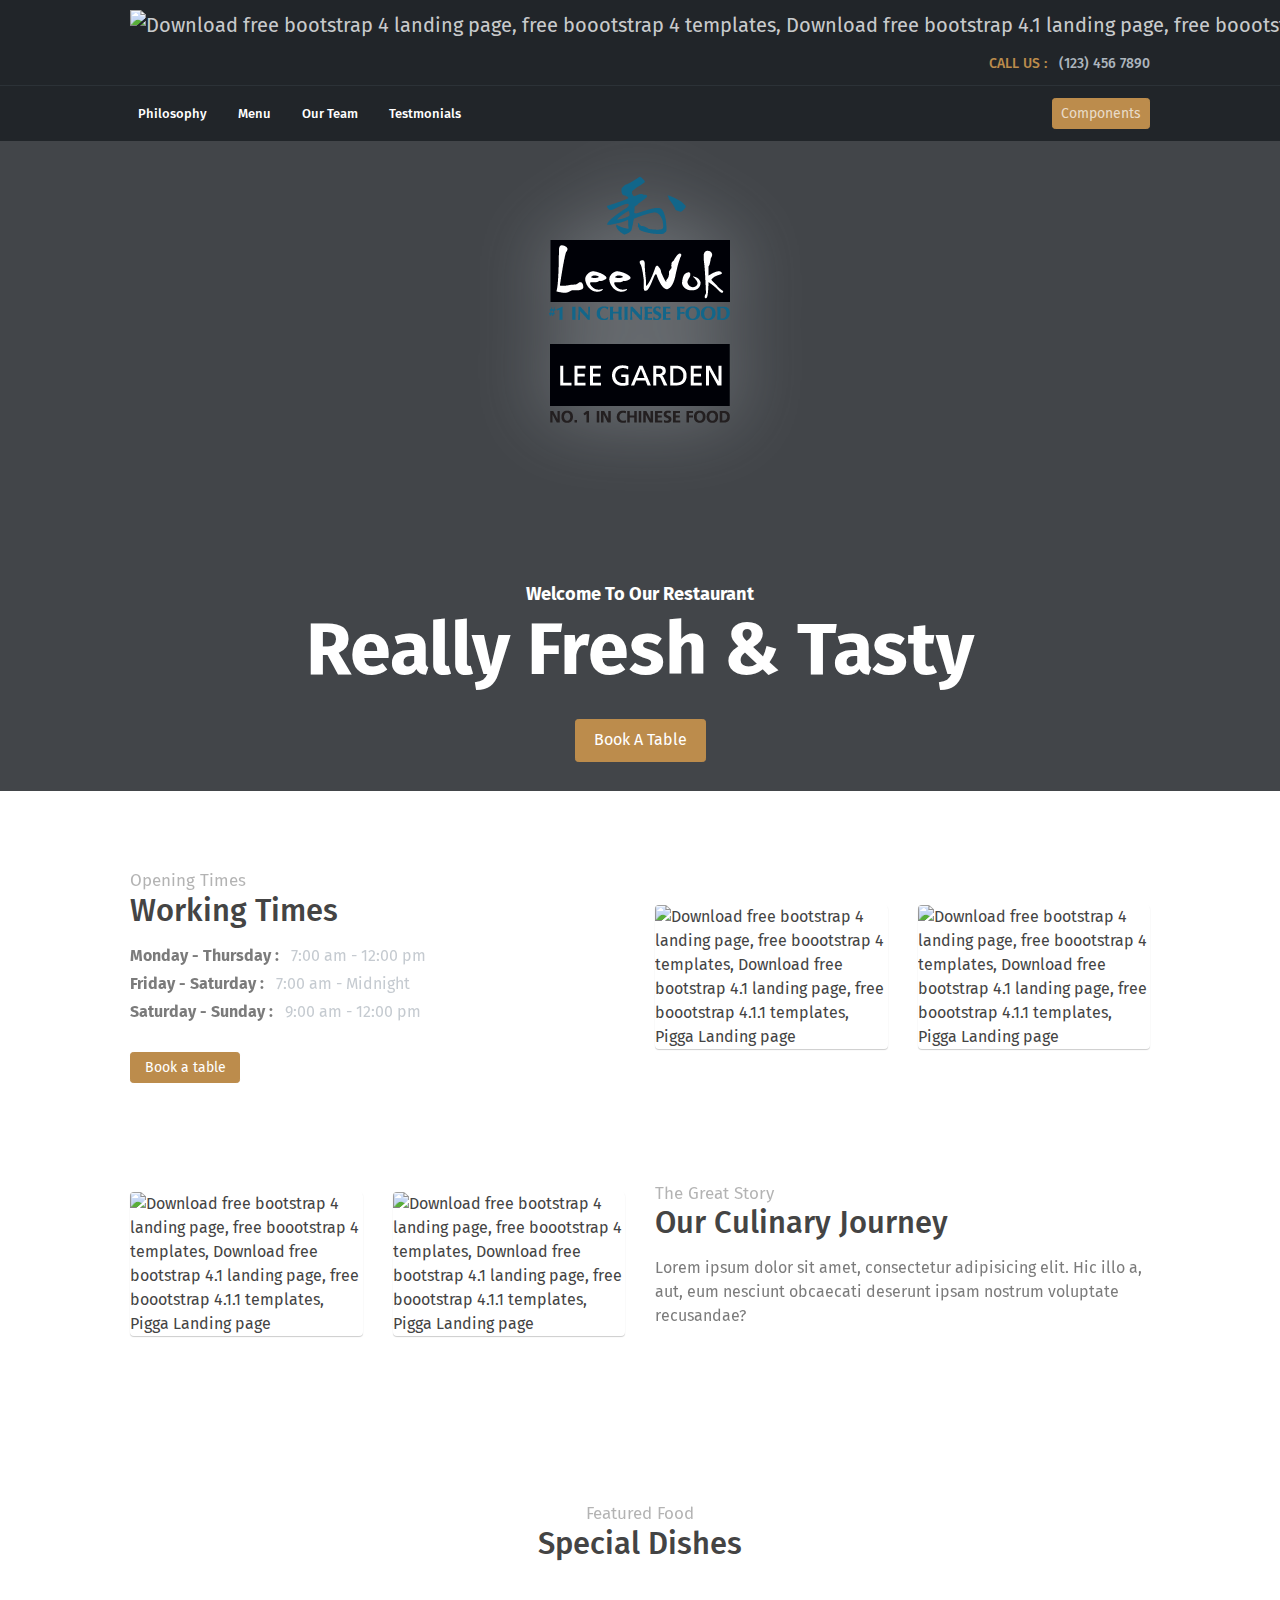
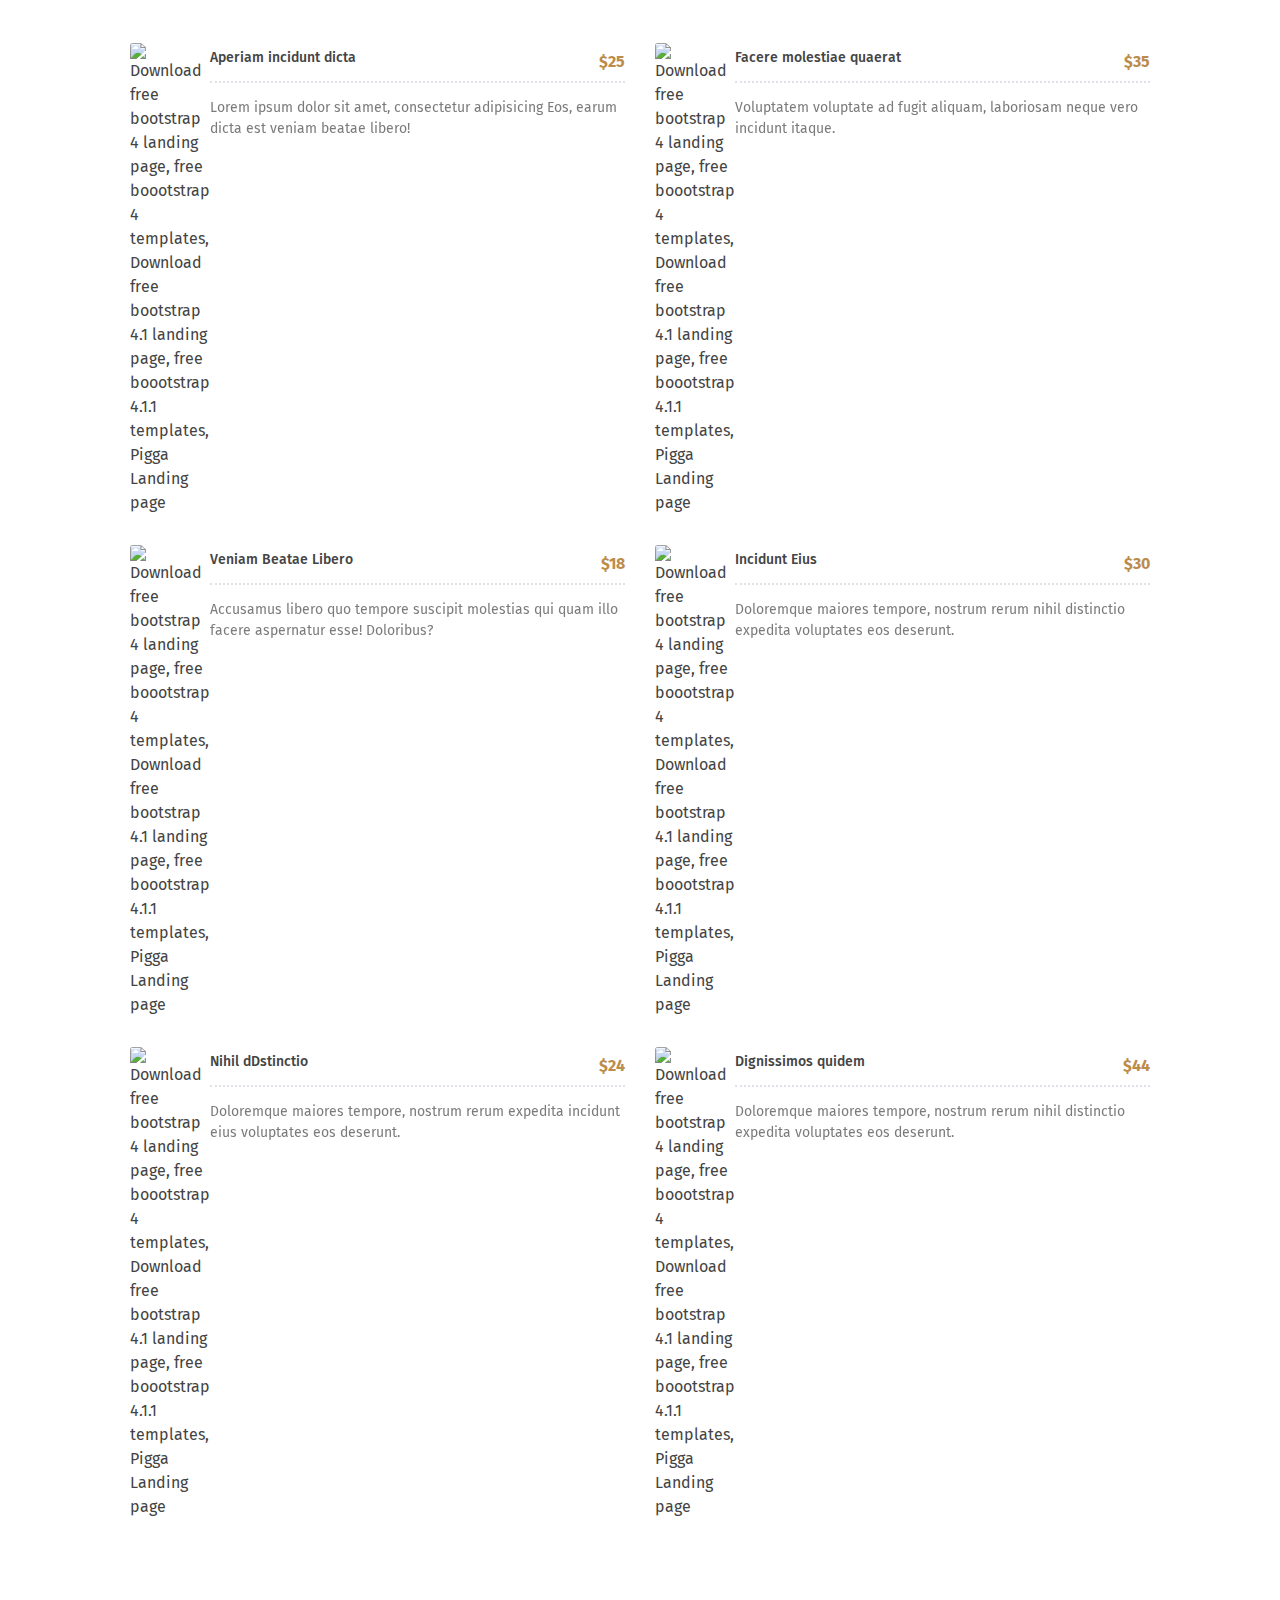
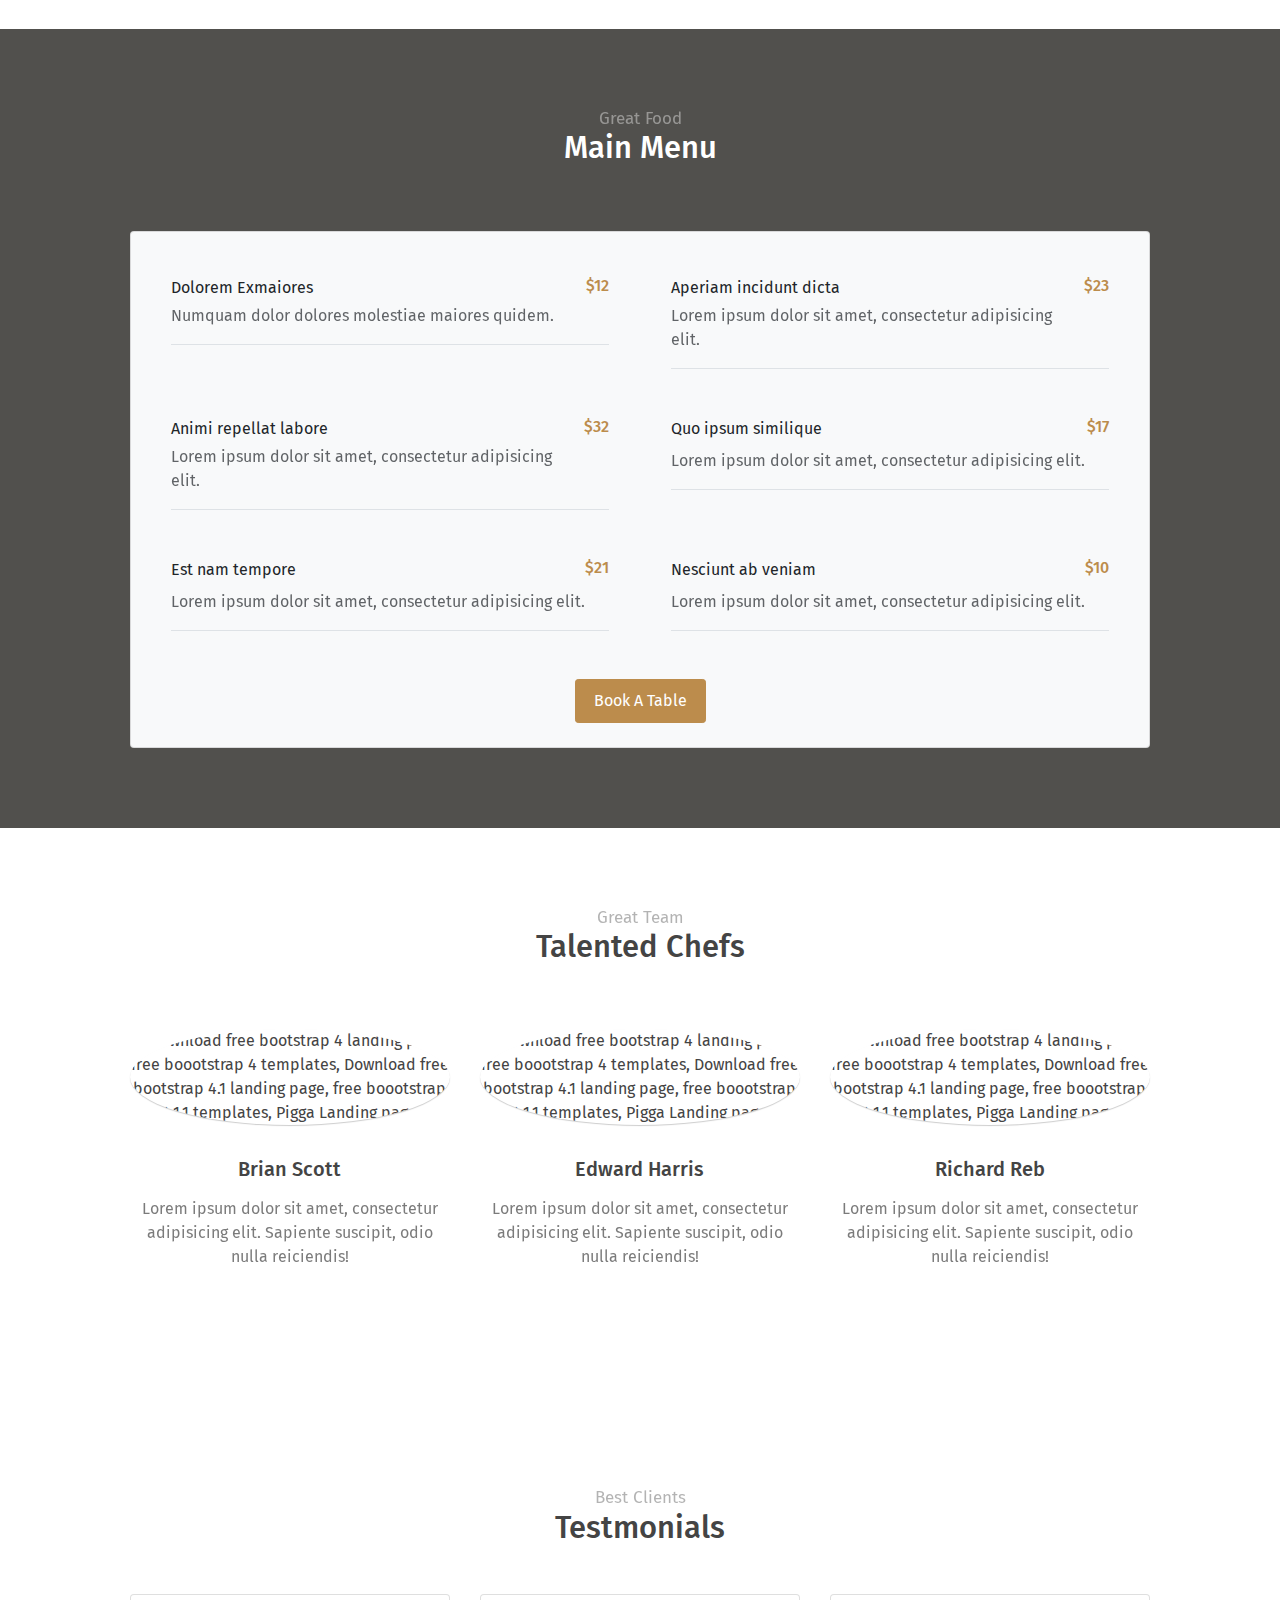
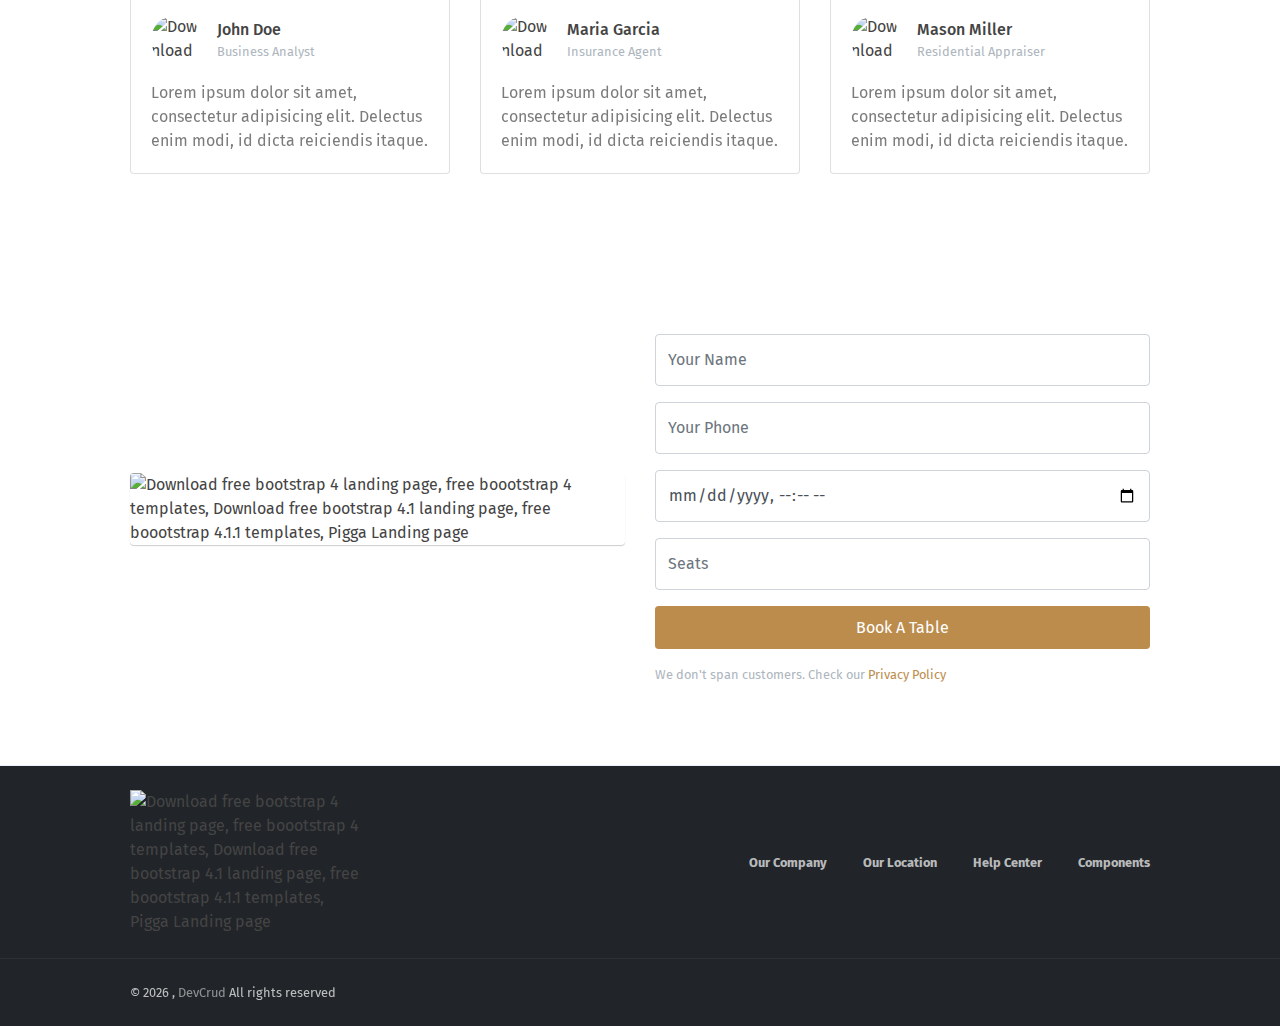
==== index.html @ ca69b1d6 "added logo" ====
<!DOCTYPE html>
<html lang="en">
  <head>
    <meta charset="utf-8" />
    <meta
      name="viewport"
      content="width=device-width, initial-scale=1, shrink-to-fit=no"
    />
    <meta
      name="description"
      content="Start your development with Pigga landing page."
    />
    <meta name="author" content="Devcrud" />
    <title>Lee Wok | Lee Garden | No. One in Chinese Food</title>
    <!-- font icons -->
    <link
      rel="stylesheet"
      href="assets/vendors/themify-icons/css/themify-icons.css"
    />
    <!-- Bootstrap + Pigga main styles -->
    <link rel="stylesheet" href="assets/css/pigga.css" />
  </head>
  <body data-spy="scroll" data-target=".navbar" data-offset="40" id="home">
    <!-- First Navigation -->
    <nav class="navbar nav-first navbar-dark bg-dark">
      <div class="container">
        <a class="navbar-brand" href="#">
          <img
            src="assets/imgs/navbar-brand.svg"
            alt="Download free bootstrap 4 landing page, free boootstrap 4 templates, Download free bootstrap 4.1 landing page, free boootstrap 4.1.1 templates, Pigga Landing page"
          />
        </a>
        <ul class="navbar-nav ml-auto">
          <li class="nav-item">
            <a class="nav-link text-primary" href="#home"
              >CALL US : <span class="pl-2 text-muted">(123) 456 7890</span></a
            >
          </li>
        </ul>
      </div>
    </nav>
    <!-- End of First Navigation -->
    <!-- Second Navigation -->
    <nav
      class="nav-second navbar custom-navbar navbar-expand-sm navbar-dark bg-dark sticky-top"
    >
      <div class="container">
        <button
          class="navbar-toggler ml-auto"
          type="button"
          data-toggle="collapse"
          data-target="#navbarSupportedContent"
          aria-controls="navbarSupportedContent"
          aria-expanded="false"
          aria-label="Toggle navigation"
        >
          <span class="navbar-toggler-icon"></span>
        </button>
        <div class="collapse navbar-collapse" id="navbarSupportedContent">
          <ul class="navbar-nav mr-auto">
            <li class="nav-item">
              <a class="nav-link" href="#about">Philosophy</a>
            </li>
            <li class="nav-item">
              <a class="nav-link" href="#service">Menu</a>
            </li>
            <li class="nav-item">
              <a class="nav-link" href="#team">Our Team</a>
            </li>
            <li class="nav-item">
              <a class="nav-link" href="#testmonial">Testmonials</a>
            </li>
          </ul>
          <ul class="navbar-nav ml-auto">
            <li class="nav-item">
              <a href="components.html" class="btn btn-primary btn-sm"
                >Components</a
              >
            </li>
          </ul>
        </div>
      </div>
    </nav>
    <!-- End Of Second Navigation -->
    <!-- Page Header -->
    <header class="header">
      <div class="overlay">
        <img
          src="assets/imgs/logos.png"
          alt="Download free bootstrap 4 landing page, free boootstrap 4 templates, Download free bootstrap 4.1 landing page, free boootstrap 4.1.1 templates, Pigga Landing page"
          class="logo"
        />
        <h1 class="subtitle">Welcome To Our Restaurant</h1>
        <h1 class="title">Really Fresh &amp; Tasty</h1>
        <a class="btn btn-primary mt-3" href="#book-table">Book A Table</a>
      </div>
    </header>
    <!-- End Of Page Header -->
    <!-- About Section -->
    <section id="about">
      <div class="container">
        <div class="row align-items-center">
          <div class="col-md-6">
            <h6 class="section-subtitle">Opening Times</h6>
            <h3 class="section-title">Working Times</h3>
            <p class="mb-1 font-weight-bold">
              Monday - Thursday :
              <span class="font-weight-normal pl-2 text-muted"
                >7:00 am - 12:00 pm</span
              >
            </p>
            <p class="mb-1 font-weight-bold">
              Friday - Saturday :
              <span class="font-weight-normal pl-2 text-muted"
                >7:00 am - Midnight</span
              >
            </p>
            <p class="mb-1 font-weight-bold">
              Saturday - Sunday :
              <span class="font-weight-normal pl-2 text-muted"
                >9:00 am - 12:00 pm</span
              >
            </p>

            <a href="#book-table" class="btn btn-primary btn-sm w-md mt-4"
              >Book a table</a
            >
          </div>
          <div class="col-md-6">
            <div class="row">
              <div class="col">
                <img
                  alt="Download free bootstrap 4 landing page, free boootstrap 4 templates, Download free bootstrap 4.1 landing page, free boootstrap 4.1.1 templates, Pigga Landing page"
                  src="assets/imgs/about-1.jpg"
                  class="w-100 rounded shadow"
                />
              </div>
              <div class="col">
                <img
                  alt="Download free bootstrap 4 landing page, free boootstrap 4 templates, Download free bootstrap 4.1 landing page, free boootstrap 4.1.1 templates, Pigga Landing page"
                  src="assets/imgs/about-2.jpg"
                  class="w-100 rounded shadow"
                />
              </div>
            </div>
          </div>
        </div>
        <div class="section-devider my-6 transparent"></div>
        <div class="row align-items-center">
          <div class="col-md-6">
            <h6 class="section-subtitle">The Great Story</h6>
            <h3 class="section-title">Our Culinary Journey</h3>
            <p>
              Lorem ipsum dolor sit amet, consectetur adipisicing elit. Hic illo
              a, aut, eum nesciunt obcaecati deserunt ipsam nostrum voluptate
              recusandae?
            </p>
          </div>
          <div class="col-md-6 order-1 order-sm-first">
            <div class="row">
              <div class="col">
                <img
                  alt="Download free bootstrap 4 landing page, free boootstrap 4 templates, Download free bootstrap 4.1 landing page, free boootstrap 4.1.1 templates, Pigga Landing page"
                  src="assets/imgs/about-3.jpg"
                  class="w-100 rounded shadow"
                />
              </div>
              <div class="col">
                <img
                  alt="Download free bootstrap 4 landing page, free boootstrap 4 templates, Download free bootstrap 4.1 landing page, free boootstrap 4.1.1 templates, Pigga Landing page"
                  src="assets/imgs/about-4.jpg"
                  class="w-100 rounded shadow"
                />
              </div>
            </div>
          </div>
        </div>
      </div>
    </section>
    <!-- End OF About Section -->

    <!-- Service Section -->
    <section id="service" class="pattern-style-4 has-overlay">
      <div class="container raise-2">
        <h6 class="section-subtitle text-center">Featured Food</h6>
        <h3 class="section-title mb-6 pb-3 text-center">Special Dishes</h3>
        <div class="row">
          <div class="col-md-6 mb-4">
            <a href="javascrip:void(0)" class="custom-list">
              <div class="img-holder">
                <img
                  src="assets/imgs/dish-1.jpg"
                  alt="Download free bootstrap 4 landing page, free boootstrap 4 templates, Download free bootstrap 4.1 landing page, free boootstrap 4.1.1 templates, Pigga Landing page"
                />
              </div>
              <div class="info">
                <div class="head clearfix">
                  <h5 class="title float-left">Aperiam incidunt dicta</h5>
                  <p class="float-right text-primary">$25</p>
                </div>
                <div class="body">
                  <p>
                    Lorem ipsum dolor sit amet, consectetur adipisicing Eos,
                    earum dicta est veniam beatae libero!
                  </p>
                </div>
              </div>
            </a>
          </div>
          <div class="col-md-6 mb-4">
            <a href="javascrip:void(0)" class="custom-list">
              <div class="img-holder">
                <img
                  src="assets/imgs/dish-2.jpg"
                  alt="Download free bootstrap 4 landing page, free boootstrap 4 templates, Download free bootstrap 4.1 landing page, free boootstrap 4.1.1 templates, Pigga Landing page"
                />
              </div>
              <div class="info">
                <div class="head clearfix">
                  <h5 class="title float-left">Facere molestiae quaerat</h5>
                  <p class="float-right text-primary">$35</p>
                </div>
                <div class="body">
                  <p>
                    Voluptatem voluptate ad fugit aliquam, laboriosam neque vero
                    incidunt itaque.
                  </p>
                </div>
              </div>
            </a>
          </div>
          <div class="col-md-6 mb-4">
            <a href="javascrip:void(0)" class="custom-list">
              <div class="img-holder">
                <img
                  src="assets/imgs/dish-3.jpg"
                  alt="Download free bootstrap 4 landing page, free boootstrap 4 templates, Download free bootstrap 4.1 landing page, free boootstrap 4.1.1 templates, Pigga Landing page"
                />
              </div>
              <div class="info">
                <div class="head clearfix">
                  <h5 class="title float-left">Veniam Beatae Libero</h5>
                  <p class="float-right text-primary">$18</p>
                </div>
                <div class="body">
                  <p>
                    Accusamus libero quo tempore suscipit molestias qui quam
                    illo facere aspernatur esse! Doloribus?
                  </p>
                </div>
              </div>
            </a>
          </div>
          <div class="col-md-6 mb-4">
            <a href="javascrip:void(0)" class="custom-list">
              <div class="img-holder">
                <img
                  src="assets/imgs/dish-4.jpg"
                  alt="Download free bootstrap 4 landing page, free boootstrap 4 templates, Download free bootstrap 4.1 landing page, free boootstrap 4.1.1 templates, Pigga Landing page"
                />
              </div>
              <div class="info">
                <div class="head clearfix">
                  <h5 class="title float-left">Incidunt Eius</h5>
                  <p class="float-right text-primary">$30</p>
                </div>
                <div class="body">
                  <p>
                    Doloremque maiores tempore, nostrum rerum nihil distinctio
                    expedita voluptates eos deserunt.
                  </p>
                </div>
              </div>
            </a>
          </div>
          <div class="col-md-6 mb-4">
            <a href="javascrip:void(0)" class="custom-list">
              <div class="img-holder">
                <img
                  src="assets/imgs/dish-5.jpg"
                  alt="Download free bootstrap 4 landing page, free boootstrap 4 templates, Download free bootstrap 4.1 landing page, free boootstrap 4.1.1 templates, Pigga Landing page"
                />
              </div>
              <div class="info">
                <div class="head clearfix">
                  <h5 class="title float-left">Nihil dDstinctio</h5>
                  <p class="float-right text-primary">$24</p>
                </div>
                <div class="body">
                  <p>
                    Doloremque maiores tempore, nostrum rerum expedita incidunt
                    eius voluptates eos deserunt.
                  </p>
                </div>
              </div>
            </a>
          </div>
          <div class="col-md-6 mb-4">
            <a href="javascrip:void(0)" class="custom-list">
              <div class="img-holder">
                <img
                  src="assets/imgs/dish-6.jpg"
                  alt="Download free bootstrap 4 landing page, free boootstrap 4 templates, Download free bootstrap 4.1 landing page, free boootstrap 4.1.1 templates, Pigga Landing page"
                />
              </div>
              <div class="info">
                <div class="head clearfix">
                  <h5 class="title float-left">Dignissimos quidem</h5>
                  <p class="float-right text-primary">$44</p>
                </div>
                <div class="body">
                  <p>
                    Doloremque maiores tempore, nostrum rerum nihil distinctio
                    expedita voluptates eos deserunt.
                  </p>
                </div>
              </div>
            </a>
          </div>
        </div>
      </div>
    </section>
    <!-- End of Featured Food Section -->

    <!-- Menu Section -->
    <section class="has-img-bg">
      <div class="container">
        <h6 class="section-subtitle text-center">Great Food</h6>
        <h3 class="section-title mb-6 text-center">Main Menu</h3>
        <div class="card bg-light">
          <div class="card-body px-4 pb-4 text-center">
            <div class="row text-left">
              <div class="col-md-6 my-4">
                <a
                  href="#"
                  class="pb-3 mx-3 d-block text-dark text-decoration-none border border-left-0 border-top-0 border-right-0"
                >
                  <div class="d-flex">
                    <div class="flex-grow-1">
                      Dolorem Exmaiores
                      <p class="mt-1 mb-0">
                        Numquam dolor dolores molestiae maiores quidem.
                      </p>
                    </div>
                    <h6 class="float-right text-primary">$12</h6>
                  </div>
                </a>
              </div>
              <div class="col-md-6 my-4">
                <a
                  href="#"
                  class="pb-3 mx-3 d-block text-dark text-decoration-none border border-left-0 border-top-0 border-right-0"
                >
                  <div class="d-flex">
                    <div class="flex-grow-1">
                      Aperiam incidunt dicta
                      <p class="mt-1 mb-0">
                        Lorem ipsum dolor sit amet, consectetur adipisicing
                        elit.
                      </p>
                    </div>
                    <h6 class="float-right text-primary">$23</h6>
                  </div>
                </a>
              </div>
              <div class="col-md-6 my-4">
                <a
                  href="#"
                  class="pb-3 mx-3 d-block text-dark text-decoration-none border border-left-0 border-top-0 border-right-0"
                >
                  <div class="d-flex">
                    <div class="flex-grow-1">
                      Animi repellat labore
                      <p class="mt-1 mb-0">
                        Lorem ipsum dolor sit amet, consectetur adipisicing
                        elit.
                      </p>
                    </div>
                    <h6 class="float-right text-primary">$32</h6>
                  </div>
                </a>
              </div>
              <div class="col-md-6 my-4">
                <a
                  href="#"
                  class="pb-3 mx-3 d-block text-dark text-decoration-none border border-left-0 border-top-0 border-right-0"
                >
                  <div class="d-flex">
                    <div class="flex-grow-1">
                      Quo ipsum similique
                      <p class="mt-2 mb-0">
                        Lorem ipsum dolor sit amet, consectetur adipisicing
                        elit.
                      </p>
                    </div>
                    <h6 class="float-right text-primary">$17</h6>
                  </div>
                </a>
              </div>
              <div class="col-md-6 my-4">
                <a
                  href="#"
                  class="pb-3 mx-3 d-block text-dark text-decoration-none border border-left-0 border-top-0 border-right-0"
                >
                  <div class="d-flex">
                    <div class="flex-grow-1">
                      Est nam tempore
                      <p class="mt-2 mb-0">
                        Lorem ipsum dolor sit amet, consectetur adipisicing
                        elit.
                      </p>
                    </div>
                    <h6 class="float-right text-primary">$21</h6>
                  </div>
                </a>
              </div>
              <div class="col-md-6 my-4">
                <a
                  href="#"
                  class="pb-3 mx-3 d-block text-dark text-decoration-none border border-left-0 border-top-0 border-right-0"
                >
                  <div class="d-flex">
                    <div class="flex-grow-1">
                      Nesciunt ab veniam
                      <p class="mt-2 mb-0">
                        Lorem ipsum dolor sit amet, consectetur adipisicing
                        elit.
                      </p>
                    </div>
                    <h6 class="float-right text-primary">$10</h6>
                  </div>
                </a>
              </div>
            </div>
            <a href="#book-table" class="btn btn-primary mt-4">Book A Table</a>
          </div>
        </div>
      </div>
    </section>
    <!-- End of Menu Section -->

    <!-- Team Section -->
    <section id="team">
      <div class="container">
        <h6 class="section-subtitle text-center">Great Team</h6>
        <h3 class="section-title mb-5 text-center">Talented Chefs</h3>
        <div class="row">
          <div class="col-md-4 my-3">
            <div class="team-wrapper text-center">
              <img
                src="assets/imgs/chef-1.jpg"
                class="circle-120 rounded-circle mb-3 shadow"
                alt="Download free bootstrap 4 landing page, free boootstrap 4 templates, Download free bootstrap 4.1 landing page, free boootstrap 4.1.1 templates, Pigga Landing page"
              />
              <h5 class="my-3">Brian Scott</h5>
              <p>
                Lorem ipsum dolor sit amet, consectetur adipisicing elit.
                Sapiente suscipit, odio nulla reiciendis!
              </p>
              <h6 class="socials mt-3">
                <a href="javascript:void(0)" class="px-2"
                  ><i class="ti-facebook"></i
                ></a>
                <a href="javascript:void(0)" class="px-2"
                  ><i class="ti-twitter"></i
                ></a>
                <a href="javascript:void(0)" class="px-2"
                  ><i class="ti-instagram"></i
                ></a>
                <a href="javascript:void(0)" class="px-2"
                  ><i class="ti-google"></i
                ></a>
              </h6>
            </div>
          </div>
          <div class="col-md-4 my-3">
            <div class="team-wrapper text-center">
              <img
                src="assets/imgs/chef-2.jpg"
                class="circle-120 rounded-circle mb-3 shadow"
                alt="Download free bootstrap 4 landing page, free boootstrap 4 templates, Download free bootstrap 4.1 landing page, free boootstrap 4.1.1 templates, Pigga Landing page"
              />
              <h5 class="my-3">Edward Harris</h5>
              <p>
                Lorem ipsum dolor sit amet, consectetur adipisicing elit.
                Sapiente suscipit, odio nulla reiciendis!
              </p>
              <h6 class="socials mt-3">
                <a href="javascript:void(0)" class="px-2"
                  ><i class="ti-facebook"></i
                ></a>
                <a href="javascript:void(0)" class="px-2"
                  ><i class="ti-twitter"></i
                ></a>
                <a href="javascript:void(0)" class="px-2"
                  ><i class="ti-instagram"></i
                ></a>
                <a href="javascript:void(0)" class="px-2"
                  ><i class="ti-google"></i
                ></a>
              </h6>
            </div>
          </div>
          <div class="col-md-4 my-3">
            <div class="team-wrapper text-center">
              <img
                src="assets/imgs/chef-3.jpg"
                class="circle-120 rounded-circle mb-3 shadow"
                alt="Download free bootstrap 4 landing page, free boootstrap 4 templates, Download free bootstrap 4.1 landing page, free boootstrap 4.1.1 templates, Pigga Landing page"
              />
              <h5 class="my-3">Richard Reb</h5>
              <p>
                Lorem ipsum dolor sit amet, consectetur adipisicing elit.
                Sapiente suscipit, odio nulla reiciendis!
              </p>
              <h6 class="socials mt-3">
                <a href="javascript:void(0)" class="px-2"
                  ><i class="ti-facebook"></i
                ></a>
                <a href="javascript:void(0)" class="px-2"
                  ><i class="ti-twitter"></i
                ></a>
                <a href="javascript:void(0)" class="px-2"
                  ><i class="ti-instagram"></i
                ></a>
                <a href="javascript:void(0)" class="px-2"
                  ><i class="ti-google"></i
                ></a>
              </h6>
            </div>
          </div>
        </div>
      </div>
    </section>
    <!-- End of Team Section -->

    <!-- Testmonial Section -->
    <section id="testmonial" class="pattern-style-3">
      <div class="container">
        <h6 class="section-subtitle text-center">Best Clients</h6>
        <h3 class="section-title mb-5 text-center">Testmonials</h3>

        <div class="row">
          <div class="col-md-4 my-3 my-md-0">
            <div class="card">
              <div class="card-body">
                <div class="media align-items-center mb-3">
                  <img
                    class="mr-3"
                    src="assets/imgs/avatar.jpg"
                    alt="Download free bootstrap 4 landing page, free boootstrap 4 templates, Download free bootstrap 4.1 landing page, free boootstrap 4.1.1 templates, Pigga Landing page"
                  />
                  <div class="media-body">
                    <h6 class="mt-1 mb-0">John Doe</h6>
                    <small class="text-muted mb-0">Business Analyst</small>
                  </div>
                </div>
                <p class="mb-0">
                  Lorem ipsum dolor sit amet, consectetur adipisicing elit.
                  Delectus enim modi, id dicta reiciendis itaque.
                </p>
              </div>
            </div>
          </div>
          <div class="col-md-4 my-3 my-md-0">
            <div class="card">
              <div class="card-body">
                <div class="media align-items-center mb-3">
                  <img
                    class="mr-3"
                    src="assets/imgs/avatar-1.jpg"
                    alt="Download free bootstrap 4 landing page, free boootstrap 4 templates, Download free bootstrap 4.1 landing page, free boootstrap 4.1.1 templates, Pigga Landing page"
                  />
                  <div class="media-body">
                    <h6 class="mt-1 mb-0">Maria Garcia</h6>
                    <small class="text-muted mb-0">Insurance Agent</small>
                  </div>
                </div>
                <p class="mb-0">
                  Lorem ipsum dolor sit amet, consectetur adipisicing elit.
                  Delectus enim modi, id dicta reiciendis itaque.
                </p>
              </div>
            </div>
          </div>
          <div class="col-md-4 my-3 my-md-0">
            <div class="card">
              <div class="card-body">
                <div class="media align-items-center mb-3">
                  <img
                    class="mr-3"
                    src="assets/imgs/avatar-2.jpg"
                    alt="Download free bootstrap 4 landing page, free boootstrap 4 templates, Download free bootstrap 4.1 landing page, free boootstrap 4.1.1 templates, Pigga Landing page"
                  />
                  <div class="media-body">
                    <h6 class="mt-1 mb-0">Mason Miller</h6>
                    <small class="text-muted mb-0">Residential Appraiser</small>
                  </div>
                </div>
                <p class="mb-0">
                  Lorem ipsum dolor sit amet, consectetur adipisicing elit.
                  Delectus enim modi, id dicta reiciendis itaque.
                </p>
              </div>
            </div>
          </div>
        </div>
      </div>
    </section>
    <!-- End of Testmonial Section -->

    <!-- Book Table Section -->
    <section id="book-table" class="bg-white">
      <div class="container">
        <div class="row align-items-center">
          <div class="col-md-6 d-none d-md-block">
            <img
              src="assets/imgs/contact.jpg"
              alt="Download free bootstrap 4 landing page, free boootstrap 4 templates, Download free bootstrap 4.1 landing page, free boootstrap 4.1.1 templates, Pigga Landing page"
              class="w-100 rounded shadow"
            />
          </div>
          <div class="col-md-6">
            <form>
              <div class="form-group">
                <input
                  type="text"
                  class="form-control"
                  id="exampleInputEmail1"
                  aria-describedby="emailHelp"
                  placeholder="Your Name"
                />
              </div>
              <div class="form-group">
                <input
                  type="tel"
                  class="form-control"
                  name="phone"
                  placeholder="Your Phone"
                />
              </div>
              <div class="form-group">
                <input type="datetime-local" class="form-control" name="date" />
              </div>
              <div class="form-group">
                <input
                  type="number"
                  class="form-control"
                  name="seats"
                  placeholder="Seats"
                />
              </div>
              <button type="submit" class="btn btn-primary btn-block">
                Book A Table
              </button>
              <small class="form-text text-muted mt-3"
                >We don't span customers. Check our
                <a href="#">Privacy Policy</a></small
              >
            </form>
          </div>
        </div>
      </div>
    </section>
    <!-- End OF Book Table Section -->

    <!-- Prefooter Section  -->
    <div
      class="py-4 border border-lighter border-bottom-0 border-left-0 border-right-0 bg-dark"
    >
      <div class="container">
        <div class="row justify-content-between align-items-center text-center">
          <div class="col-md-3 text-md-left mb-3 mb-md-0">
            <img
              src="assets/imgs/navbar-brand.svg"
              width="100"
              alt="Download free bootstrap 4 landing page, free boootstrap 4 templates, Download free bootstrap 4.1 landing page, free boootstrap 4.1.1 templates, Pigga Landing page"
              class="mb-0"
            />
          </div>
          <div class="col-md-9 text-md-right">
            <a href="#" class="px-3"
              ><small class="font-weight-bold">Our Company</small></a
            >
            <a href="#" class="px-3"
              ><small class="font-weight-bold">Our Location</small></a
            >
            <a href="#" class="px-3"
              ><small class="font-weight-bold">Help Center</small></a
            >
            <a href="components.html" class="pl-3"
              ><small class="font-weight-bold">Components</small></a
            >
          </div>
        </div>
      </div>
    </div>
    <!-- End of PreFooter Section -->

    <!-- Page Footer -->
    <footer
      class="border border-dark border-left-0 border-right-0 border-bottom-0 p-4 bg-dark"
    >
      <div class="container">
        <div class="row align-items-center text-center text-md-left">
          <div class="col">
            <p class="mb-0 small">
              &copy;
              <script>
                document.write(new Date().getFullYear());
              </script>
              ,
              <a href="https://www.devcrud.com" target="_blank">DevCrud</a> All
              rights reserved
            </p>
          </div>
          <div class="d-none d-md-block">
            <h6 class="small mb-0">
              <a href="javascript:void(0)" class="px-2"
                ><i class="ti-facebook"></i
              ></a>
              <a href="javascript:void(0)" class="px-2"
                ><i class="ti-twitter"></i
              ></a>
              <a href="javascript:void(0)" class="px-2"
                ><i class="ti-instagram"></i
              ></a>
              <a href="javascript:void(0)" class="px-2"
                ><i class="ti-google"></i
              ></a>
            </h6>
          </div>
        </div>
      </div>
    </footer>
    <!-- End of Page Footer -->

    <!-- core  -->
    <script src="assets/vendors/jquery/jquery-3.4.1.js"></script>
    <script src="assets/vendors/bootstrap/bootstrap.bundle.js"></script>

    <!-- bootstrap affix -->
    <script src="assets/vendors/bootstrap/bootstrap.affix.js"></script>

    <!-- Pigga js -->
    <script src="assets/js/pigga.js"></script>
  </body>
</html>
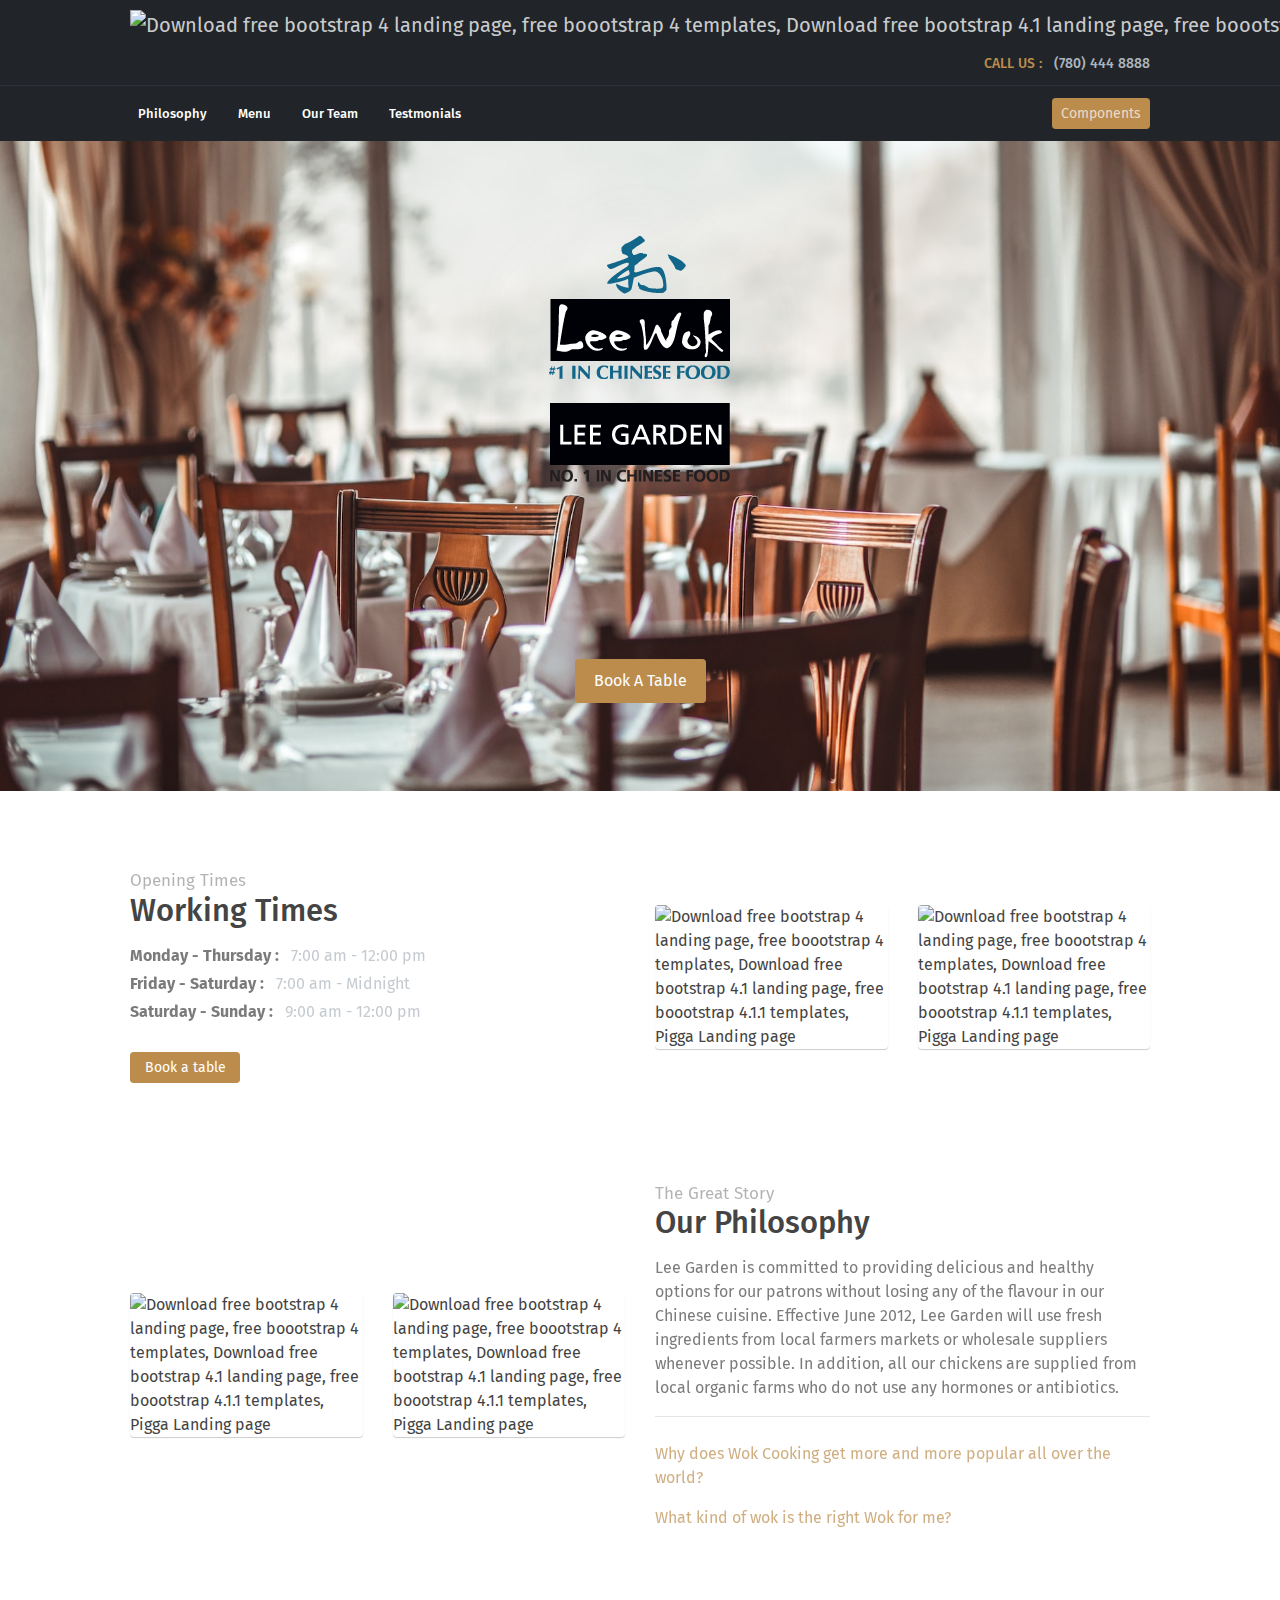
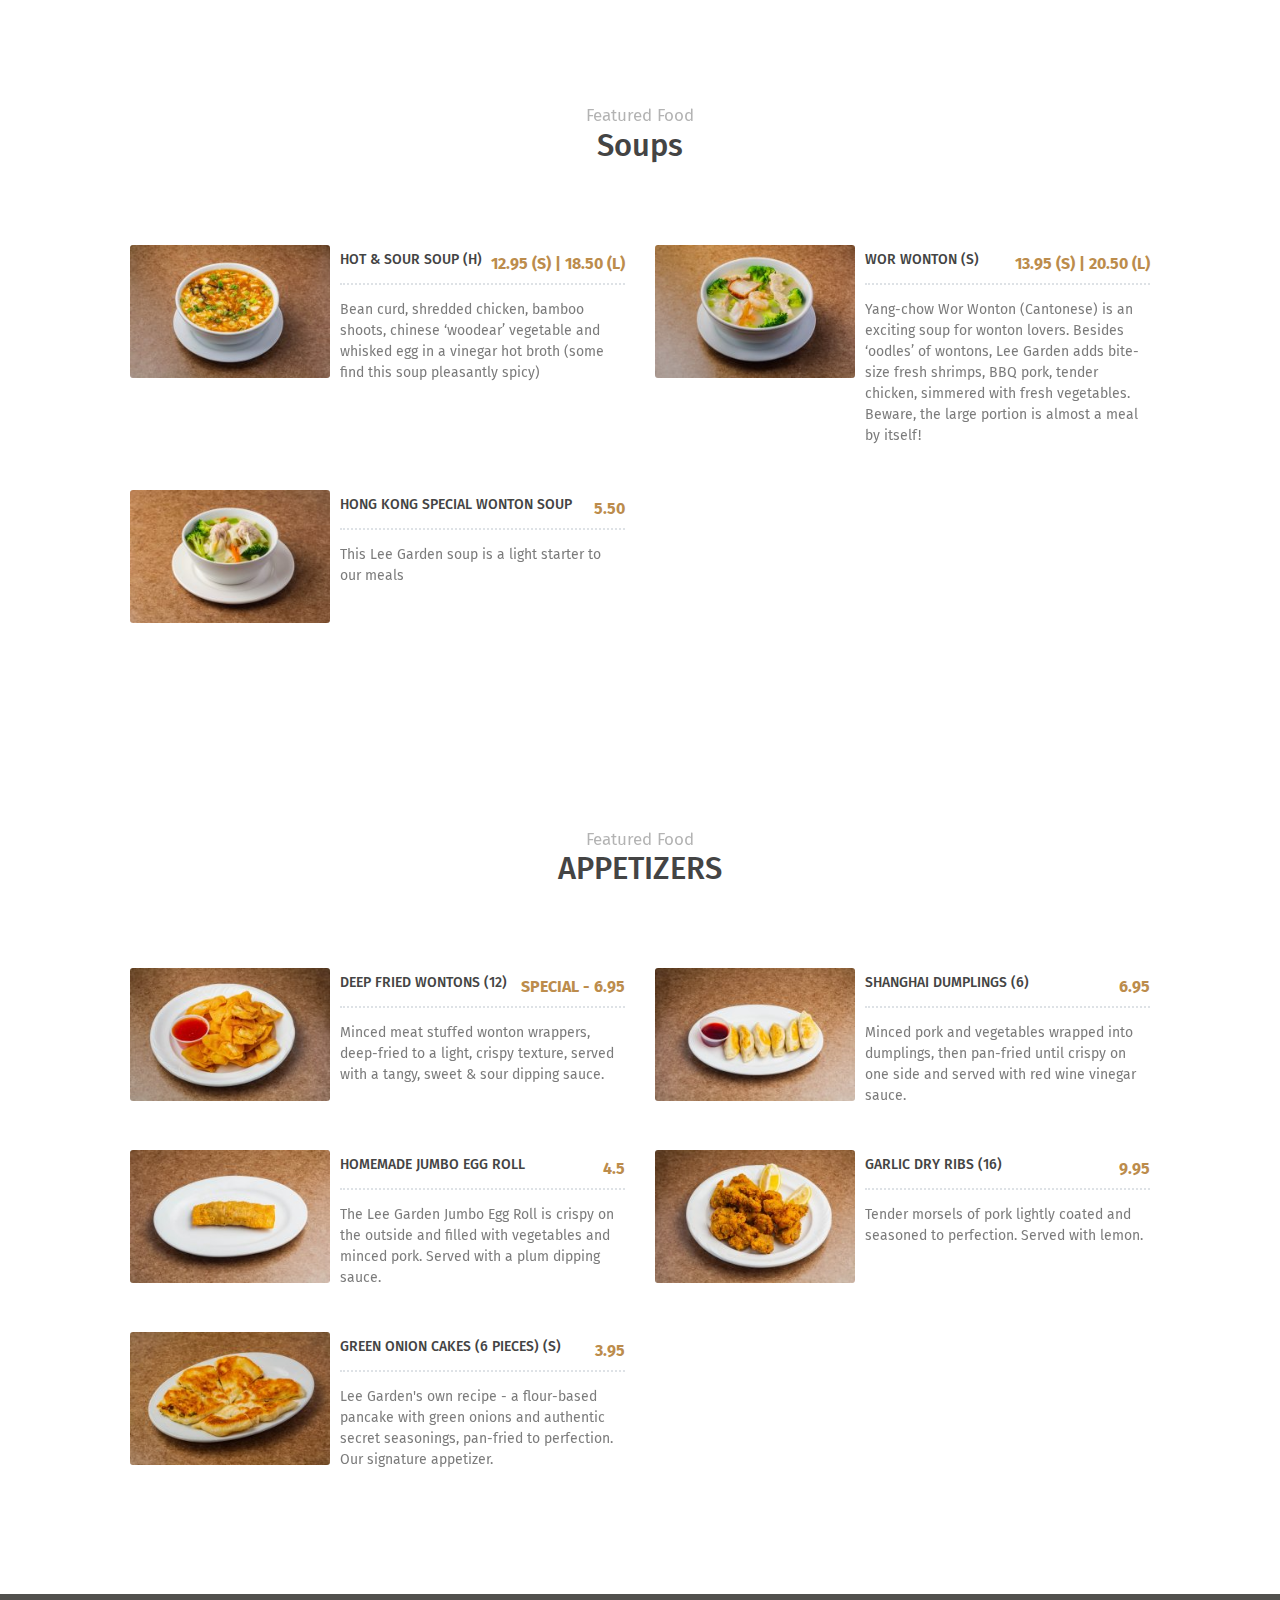
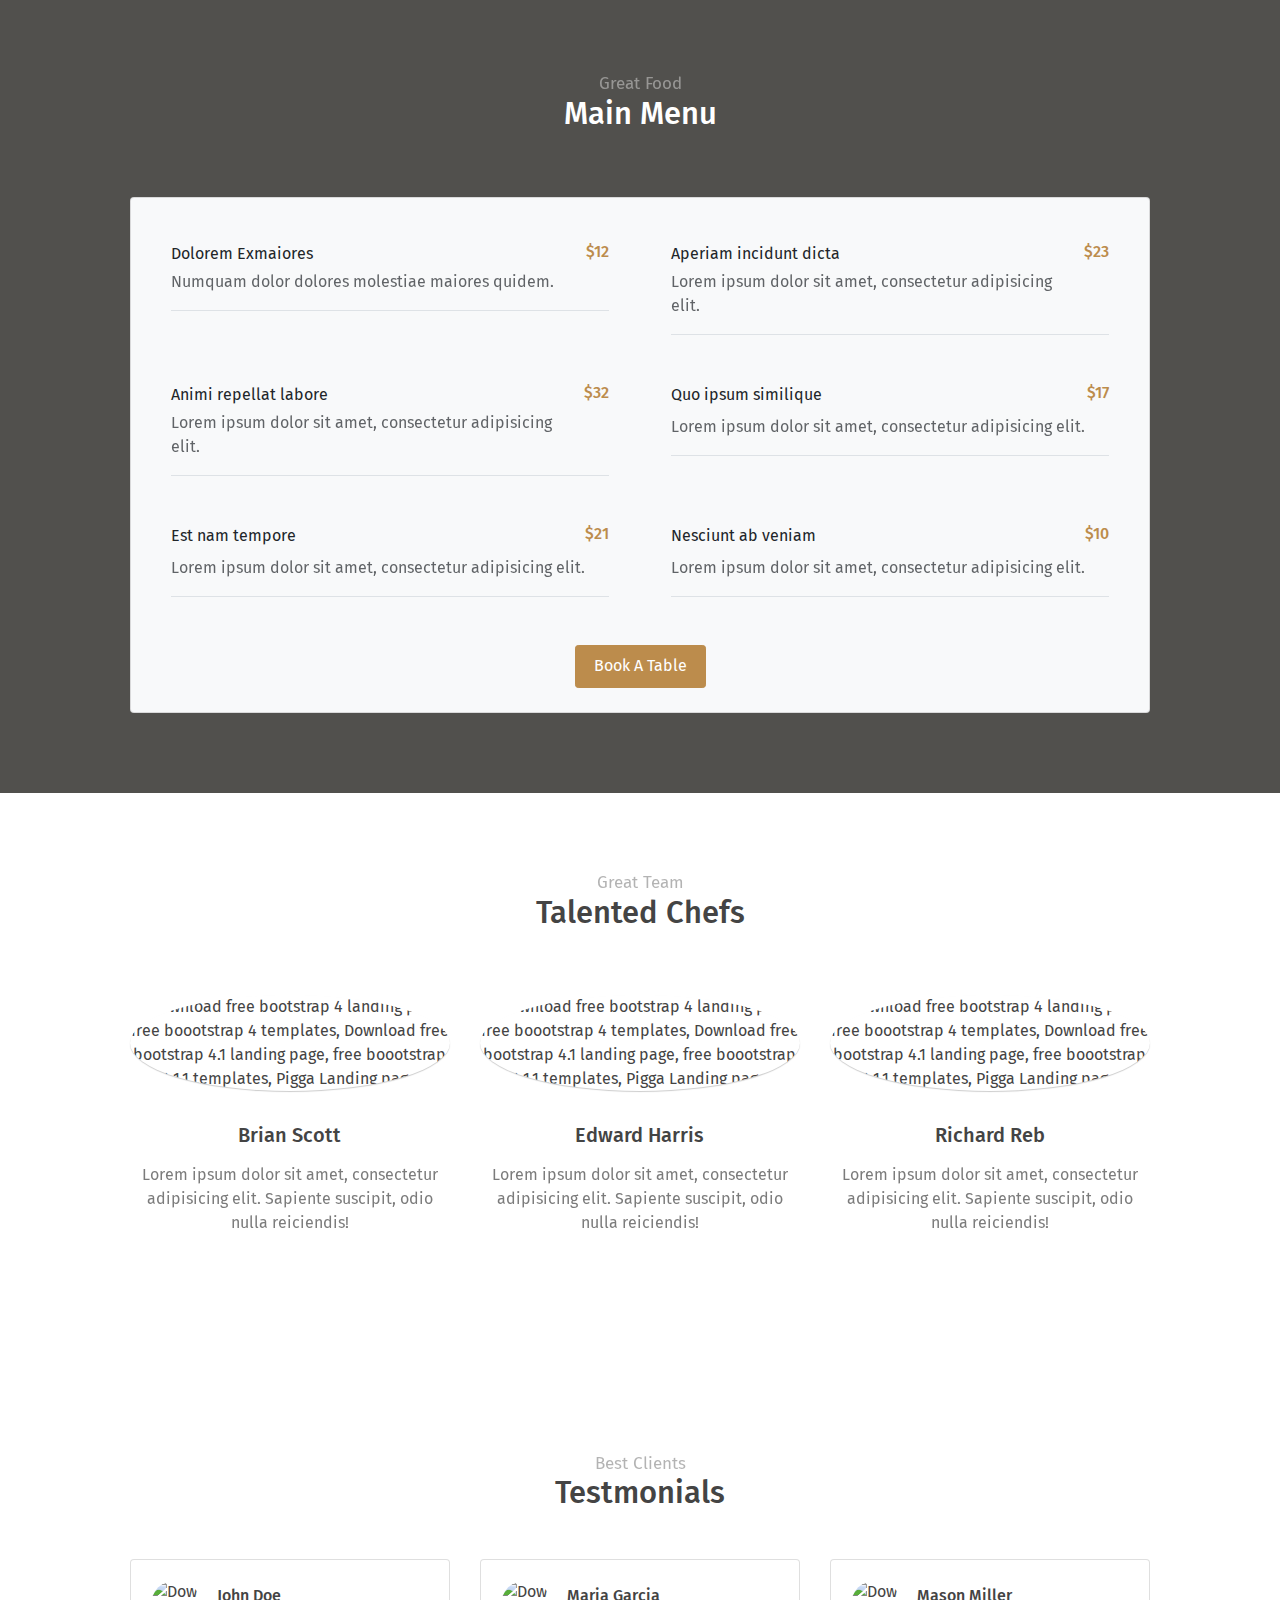
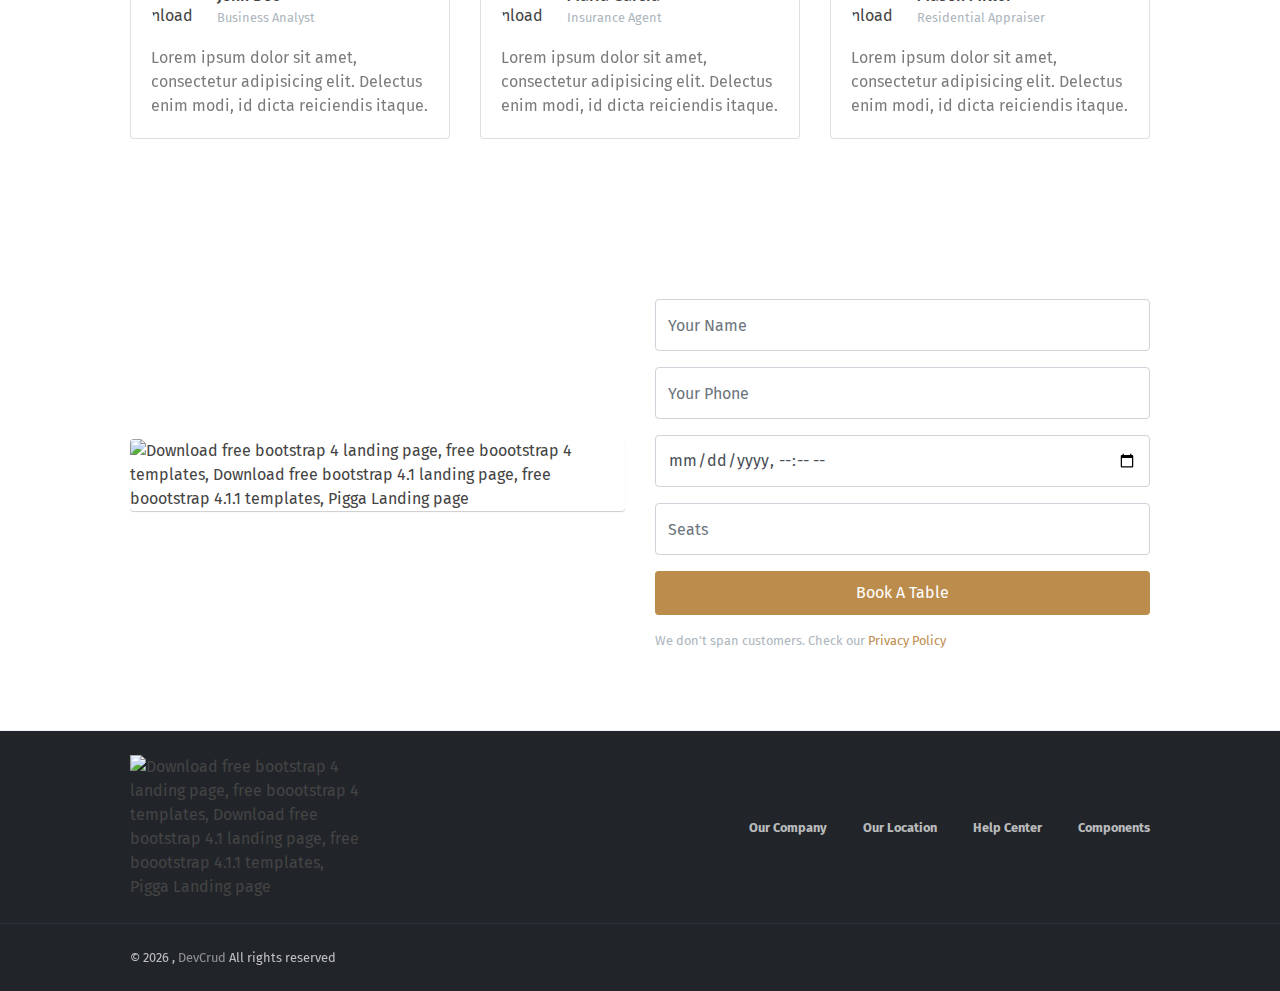
==== commit ecb00d99: "added menu items" ====
--- a/index.html
+++ b/index.html
@@ -33,7 +33,7 @@
         <ul class="navbar-nav ml-auto">
           <li class="nav-item">
             <a class="nav-link text-primary" href="#home"
-              >CALL US : <span class="pl-2 text-muted">(123) 456 7890</span></a
+              >CALL US : <span class="pl-2 text-muted">(780) 444 8888</span></a
             >
           </li>
         </ul>
@@ -90,12 +90,12 @@
           alt="Download free bootstrap 4 landing page, free boootstrap 4 templates, Download free bootstrap 4.1 landing page, free boootstrap 4.1.1 templates, Pigga Landing page"
           class="logo"
         />
-        <h1 class="subtitle">Welcome To Our Restaurant</h1>
-        <h1 class="title">Really Fresh &amp; Tasty</h1>
+        <h1 class="title hide">Lee Wok</h1>
         <a class="btn btn-primary mt-3" href="#book-table">Book A Table</a>
       </div>
     </header>
     <!-- End Of Page Header -->
+
     <!-- About Section -->
     <section id="about">
       <div class="container">
@@ -149,11 +149,27 @@
         <div class="row align-items-center">
           <div class="col-md-6">
             <h6 class="section-subtitle">The Great Story</h6>
-            <h3 class="section-title">Our Culinary Journey</h3>
+            <h3 class="section-title">Our Philosophy</h3>
             <p>
-              Lorem ipsum dolor sit amet, consectetur adipisicing elit. Hic illo
-              a, aut, eum nesciunt obcaecati deserunt ipsam nostrum voluptate
-              recusandae?
+              Lee Garden is committed to providing delicious and healthy options
+              for our patrons without losing any of the flavour in our Chinese
+              cuisine. Effective June 2012, Lee Garden will use fresh
+              ingredients from local farmers markets or wholesale suppliers
+              whenever possible. In addition, all our chickens are supplied from
+              local organic farms who do not use any hormones or antibiotics.
+            </p>
+            <hr />
+            <p>
+              <a href="http://www.easy-thaifood.com/wok.htm" target="_blank">
+                Why does Wok Cooking get more and more popular all over the
+                world?
+              </a>
+            </p>
+
+            <p>
+              <a href="http://www.easy-thaifood.com/wok_2.htm" target="_blank">
+                What kind of wok is the right Wok for me?
+              </a>
             </p>
           </div>
           <div class="col-md-6 order-1 order-sm-first">
@@ -183,25 +199,26 @@
     <section id="service" class="pattern-style-4 has-overlay">
       <div class="container raise-2">
         <h6 class="section-subtitle text-center">Featured Food</h6>
-        <h3 class="section-title mb-6 pb-3 text-center">Special Dishes</h3>
+        <h3 class="section-title mb-6 pb-3 text-center">Soups</h3>
         <div class="row">
           <div class="col-md-6 mb-4">
             <a href="javascrip:void(0)" class="custom-list">
               <div class="img-holder">
                 <img
-                  src="assets/imgs/dish-1.jpg"
+                  src="assets/imgs/hotandsoursoup1.jpg"
                   alt="Download free bootstrap 4 landing page, free boootstrap 4 templates, Download free bootstrap 4.1 landing page, free boootstrap 4.1.1 templates, Pigga Landing page"
                 />
               </div>
               <div class="info">
                 <div class="head clearfix">
-                  <h5 class="title float-left">Aperiam incidunt dicta</h5>
-                  <p class="float-right text-primary">$25</p>
+                  <h5 class="title float-left">HOT & SOUR SOUP (H)</h5>
+                  <p class="float-right text-primary">12.95 (S) | 18.50 (L)</p>
                 </div>
                 <div class="body">
                   <p>
-                    Lorem ipsum dolor sit amet, consectetur adipisicing Eos,
-                    earum dicta est veniam beatae libero!
+                    Bean curd, shredded chicken, bamboo shoots, chinese
+                    ‘woodear’ vegetable and whisked egg in a vinegar hot broth
+                    (some find this soup pleasantly spicy)
                   </p>
                 </div>
               </div>
@@ -211,19 +228,22 @@
             <a href="javascrip:void(0)" class="custom-list">
               <div class="img-holder">
                 <img
-                  src="assets/imgs/dish-2.jpg"
+                  src="assets/imgs/worwonton.jpg"
                   alt="Download free bootstrap 4 landing page, free boootstrap 4 templates, Download free bootstrap 4.1 landing page, free boootstrap 4.1.1 templates, Pigga Landing page"
                 />
               </div>
               <div class="info">
                 <div class="head clearfix">
-                  <h5 class="title float-left">Facere molestiae quaerat</h5>
-                  <p class="float-right text-primary">$35</p>
+                  <h5 class="title float-left">WOR WONTON (S)</h5>
+                  <p class="float-right text-primary">13.95 (S) | 20.50 (L)</p>
                 </div>
                 <div class="body">
                   <p>
-                    Voluptatem voluptate ad fugit aliquam, laboriosam neque vero
-                    incidunt itaque.
+                    Yang-chow Wor Wonton (Cantonese) is an exciting soup for
+                    wonton lovers. Besides ‘oodles’ of wontons, Lee Garden adds
+                    bite-size fresh shrimps, BBQ pork, tender chicken, simmered
+                    with fresh vegetables. Beware, the large portion is almost a
+                    meal by itself!
                   </p>
                 </div>
               </div>
@@ -233,41 +253,51 @@
             <a href="javascrip:void(0)" class="custom-list">
               <div class="img-holder">
                 <img
-                  src="assets/imgs/dish-3.jpg"
+                  src="assets/imgs/wontonsoup1.jpg"
                   alt="Download free bootstrap 4 landing page, free boootstrap 4 templates, Download free bootstrap 4.1 landing page, free boootstrap 4.1.1 templates, Pigga Landing page"
                 />
               </div>
               <div class="info">
                 <div class="head clearfix">
-                  <h5 class="title float-left">Veniam Beatae Libero</h5>
-                  <p class="float-right text-primary">$18</p>
+                  <h5 class="title float-left">
+                    HONG KONG SPECIAL WONTON SOUP
+                  </h5>
+                  <p class="float-right text-primary">5.50</p>
                 </div>
                 <div class="body">
-                  <p>
-                    Accusamus libero quo tempore suscipit molestias qui quam
-                    illo facere aspernatur esse! Doloribus?
-                  </p>
+                  <p>This Lee Garden soup is a light starter to our meals</p>
                 </div>
               </div>
             </a>
           </div>
+        </div>
+      </div>
+    </section>
+    <!-- End of Featured Food Section -->
+    <!-- Service Section -->
+    <section id="service" class="pattern-style-4 has-overlay">
+      <div class="container raise-2">
+        <h6 class="section-subtitle text-center">Featured Food</h6>
+        <h3 class="section-title mb-6 pb-3 text-center">APPETIZERS</h3>
+        <div class="row">
           <div class="col-md-6 mb-4">
             <a href="javascrip:void(0)" class="custom-list">
               <div class="img-holder">
                 <img
-                  src="assets/imgs/dish-4.jpg"
+                  src="assets/imgs/deepfriedwonton2.jpg"
                   alt="Download free bootstrap 4 landing page, free boootstrap 4 templates, Download free bootstrap 4.1 landing page, free boootstrap 4.1.1 templates, Pigga Landing page"
                 />
               </div>
               <div class="info">
                 <div class="head clearfix">
-                  <h5 class="title float-left">Incidunt Eius</h5>
-                  <p class="float-right text-primary">$30</p>
+                  <h5 class="title float-left">DEEP FRIED WONTONS (12)</h5>
+                  <p class="float-right text-primary">SPECIAL - 6.95</p>
                 </div>
                 <div class="body">
                   <p>
-                    Doloremque maiores tempore, nostrum rerum nihil distinctio
-                    expedita voluptates eos deserunt.
+                    Minced meat stuffed wonton wrappers, deep-fried to a light,
+                    crispy texture, served with a tangy, sweet & sour dipping
+                    sauce.
                   </p>
                 </div>
               </div>
@@ -277,19 +307,20 @@
             <a href="javascrip:void(0)" class="custom-list">
               <div class="img-holder">
                 <img
-                  src="assets/imgs/dish-5.jpg"
+                  src="assets/imgs/shanghaidumplings1.jpg"
                   alt="Download free bootstrap 4 landing page, free boootstrap 4 templates, Download free bootstrap 4.1 landing page, free boootstrap 4.1.1 templates, Pigga Landing page"
                 />
               </div>
               <div class="info">
                 <div class="head clearfix">
-                  <h5 class="title float-left">Nihil dDstinctio</h5>
-                  <p class="float-right text-primary">$24</p>
+                  <h5 class="title float-left">SHANGHAI DUMPLINGS (6)</h5>
+                  <p class="float-right text-primary">6.95</p>
                 </div>
                 <div class="body">
                   <p>
-                    Doloremque maiores tempore, nostrum rerum expedita incidunt
-                    eius voluptates eos deserunt.
+                    Minced pork and vegetables wrapped into dumplings, then
+                    pan-fried until crispy on one side and served with red wine
+                    vinegar sauce.
                   </p>
                 </div>
               </div>
@@ -299,19 +330,67 @@
             <a href="javascrip:void(0)" class="custom-list">
               <div class="img-holder">
                 <img
-                  src="assets/imgs/dish-6.jpg"
+                  src="assets/imgs/eggroll2.jpg"
                   alt="Download free bootstrap 4 landing page, free boootstrap 4 templates, Download free bootstrap 4.1 landing page, free boootstrap 4.1.1 templates, Pigga Landing page"
                 />
               </div>
               <div class="info">
                 <div class="head clearfix">
-                  <h5 class="title float-left">Dignissimos quidem</h5>
-                  <p class="float-right text-primary">$44</p>
+                  <h5 class="title float-left">HOMEMADE JUMBO EGG ROLL</h5>
+                  <p class="float-right text-primary">4.5</p>
                 </div>
                 <div class="body">
                   <p>
-                    Doloremque maiores tempore, nostrum rerum nihil distinctio
-                    expedita voluptates eos deserunt.
+                    The Lee Garden Jumbo Egg Roll is crispy on the outside and
+                    filled with vegetables and minced pork. Served with a plum
+                    dipping sauce.
+                  </p>
+                </div>
+              </div>
+            </a>
+          </div>
+          <div class="col-md-6 mb-4">
+            <a href="javascrip:void(0)" class="custom-list">
+              <div class="img-holder">
+                <img
+                  src="assets/imgs/garlicdryribs2.jpg"
+                  alt="Download free bootstrap 4 landing page, free boootstrap 4 templates, Download free bootstrap 4.1 landing page, free boootstrap 4.1.1 templates, Pigga Landing page"
+                />
+              </div>
+              <div class="info">
+                <div class="head clearfix">
+                  <h5 class="title float-left">GARLIC DRY RIBS (16)</h5>
+                  <p class="float-right text-primary">9.95</p>
+                </div>
+                <div class="body">
+                  <p>
+                    Tender morsels of pork lightly coated and seasoned to
+                    perfection. Served with lemon.
+                  </p>
+                </div>
+              </div>
+            </a>
+          </div>
+          <div class="col-md-6 mb-4">
+            <a href="javascrip:void(0)" class="custom-list">
+              <div class="img-holder">
+                <img
+                  src="assets/imgs/greenonioncake2.jpg"
+                  alt="Download free bootstrap 4 landing page, free boootstrap 4 templates, Download free bootstrap 4.1 landing page, free boootstrap 4.1.1 templates, Pigga Landing page"
+                />
+              </div>
+              <div class="info">
+                <div class="head clearfix">
+                  <h5 class="title float-left">
+                    GREEN ONION CAKES (6 PIECES) (S)
+                  </h5>
+                  <p class="float-right text-primary">3.95</p>
+                </div>
+                <div class="body">
+                  <p>
+                    Lee Garden's own recipe - a flour-based pancake with green
+                    onions and authentic secret seasonings, pan-fried to
+                    perfection. Our signature appetizer.
                   </p>
                 </div>
               </div>
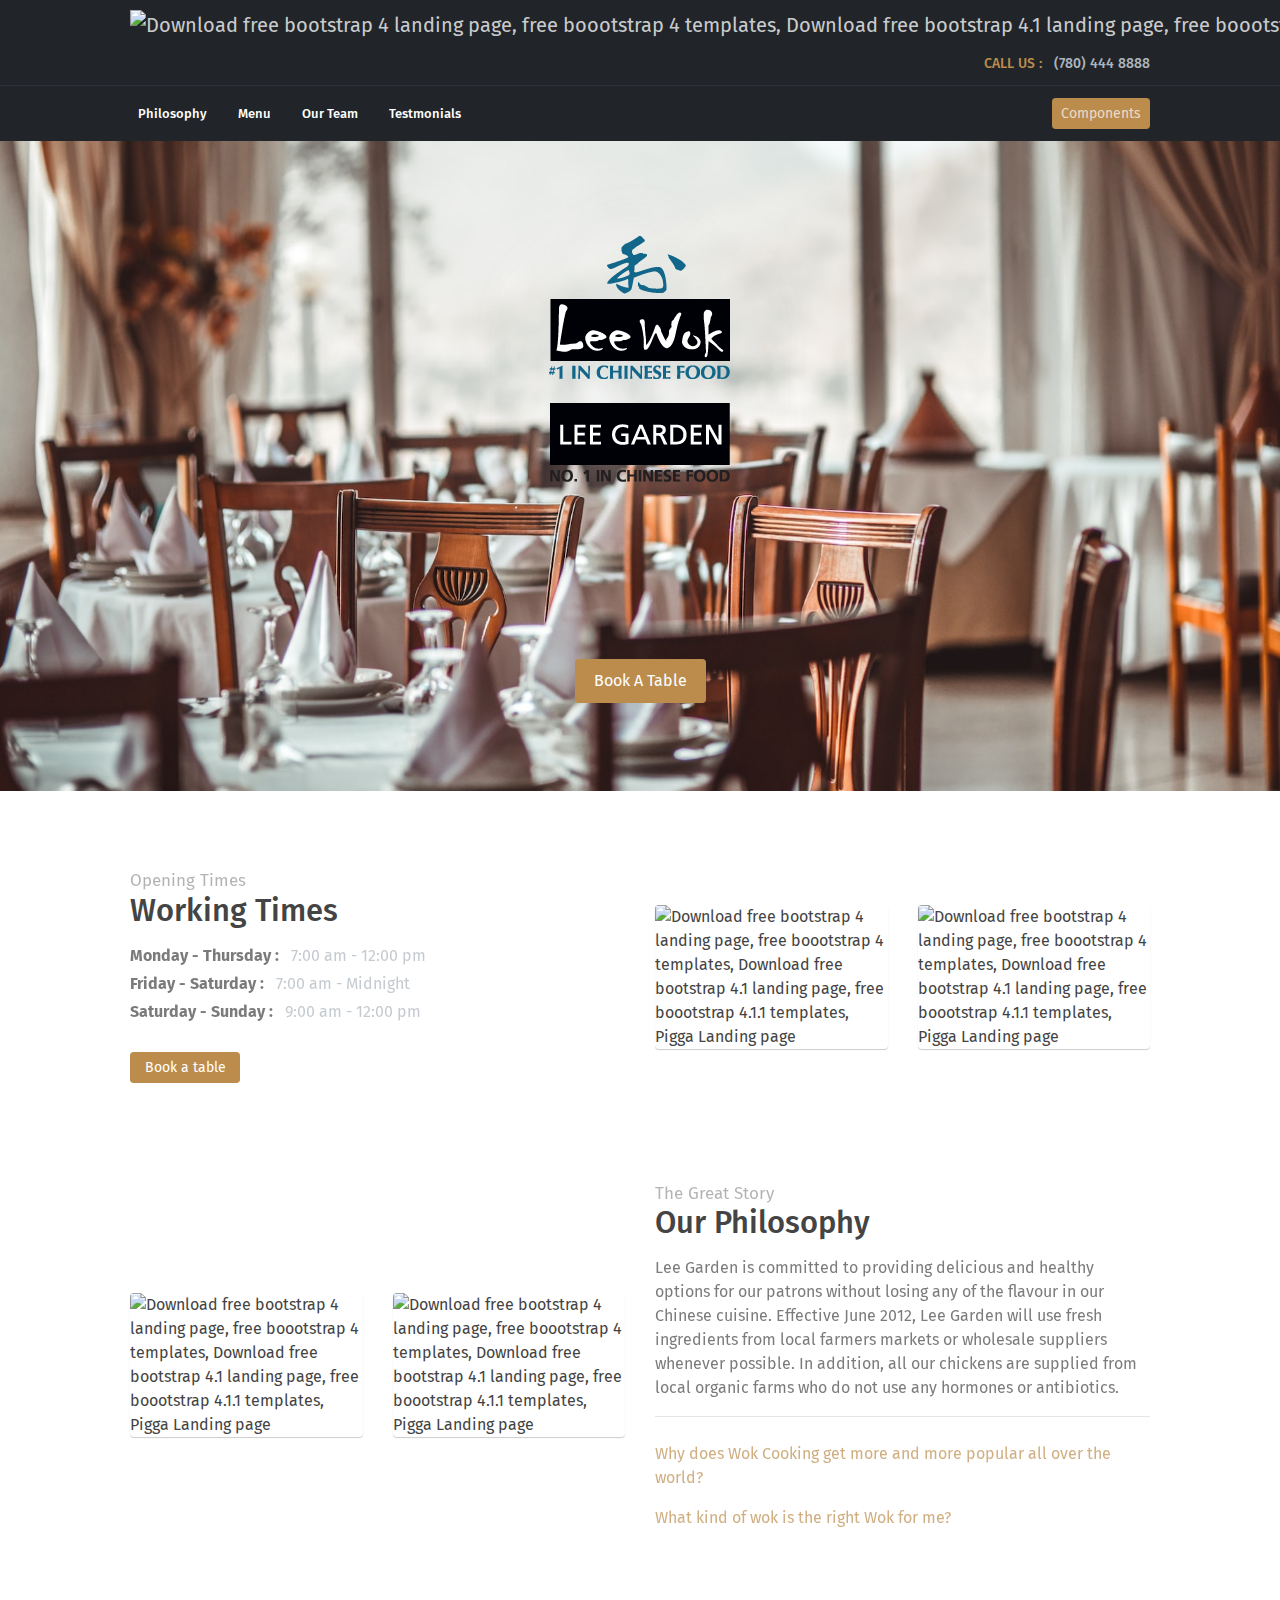
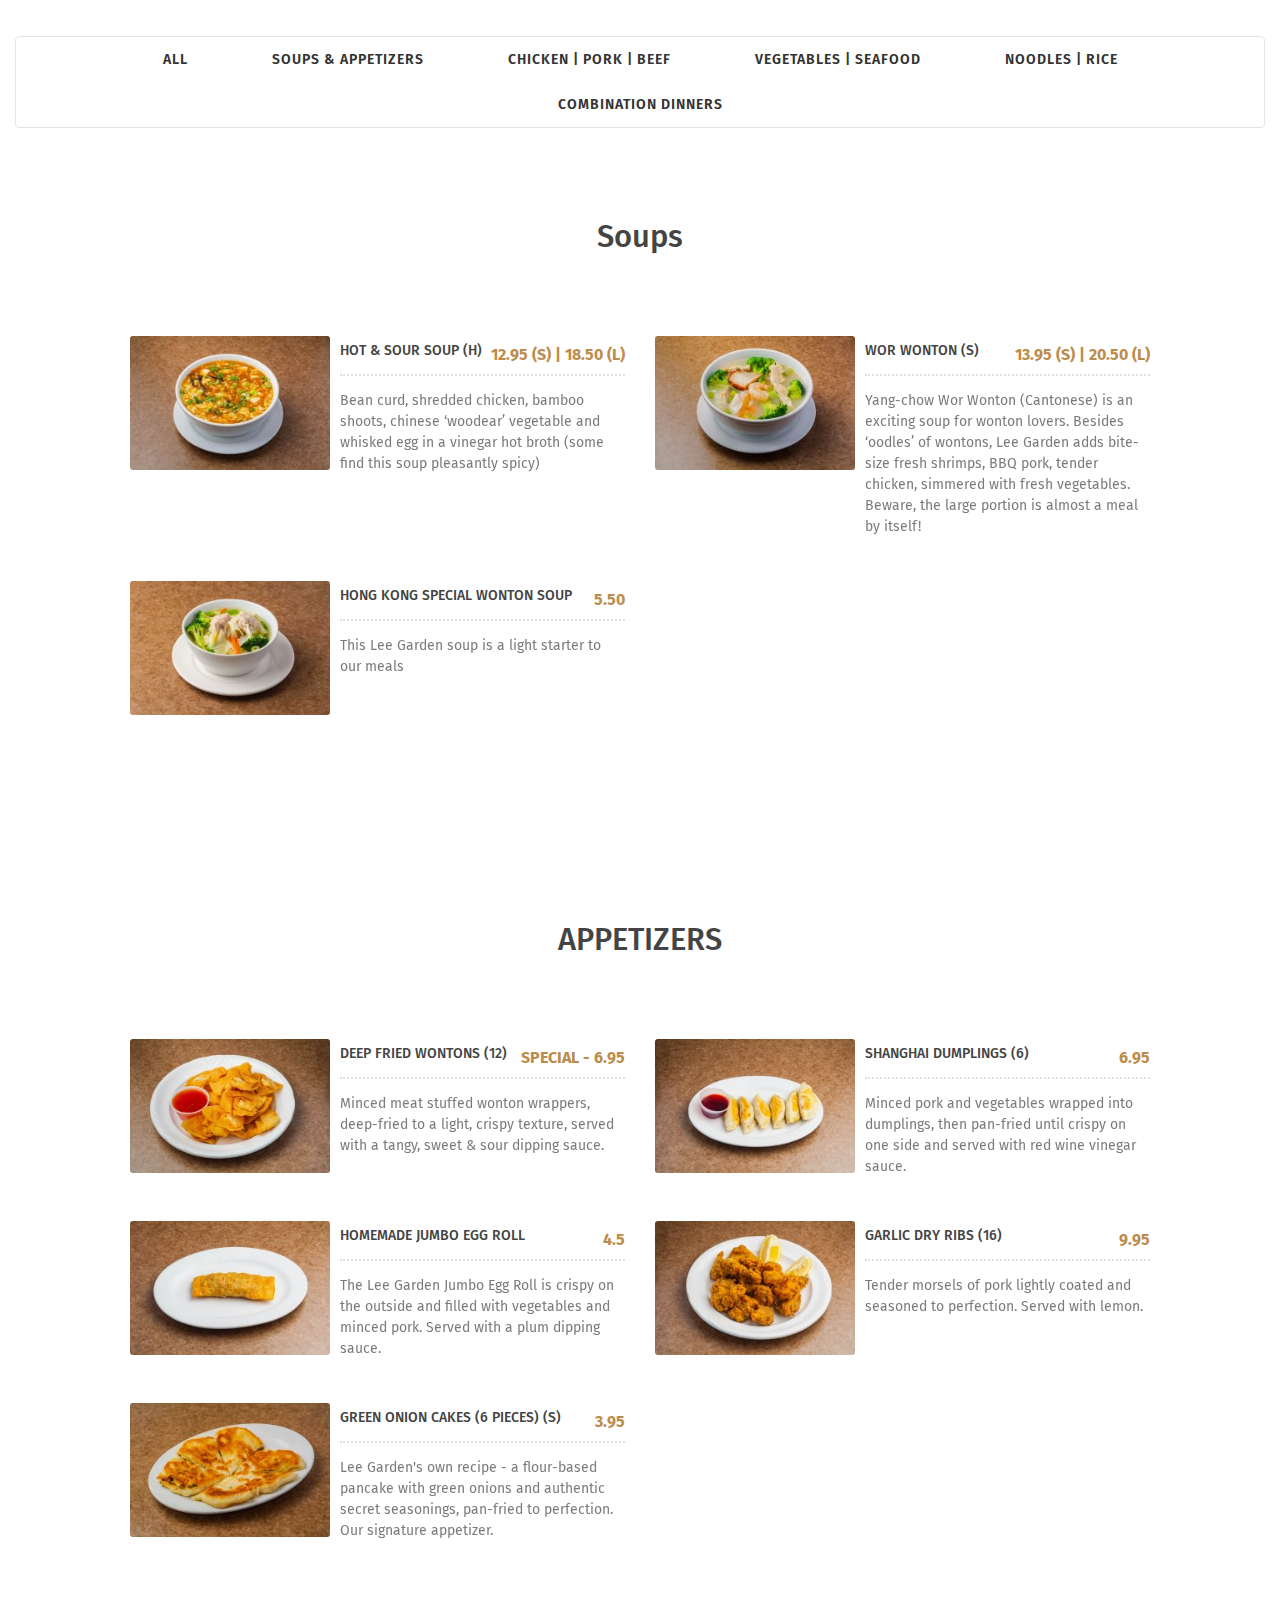
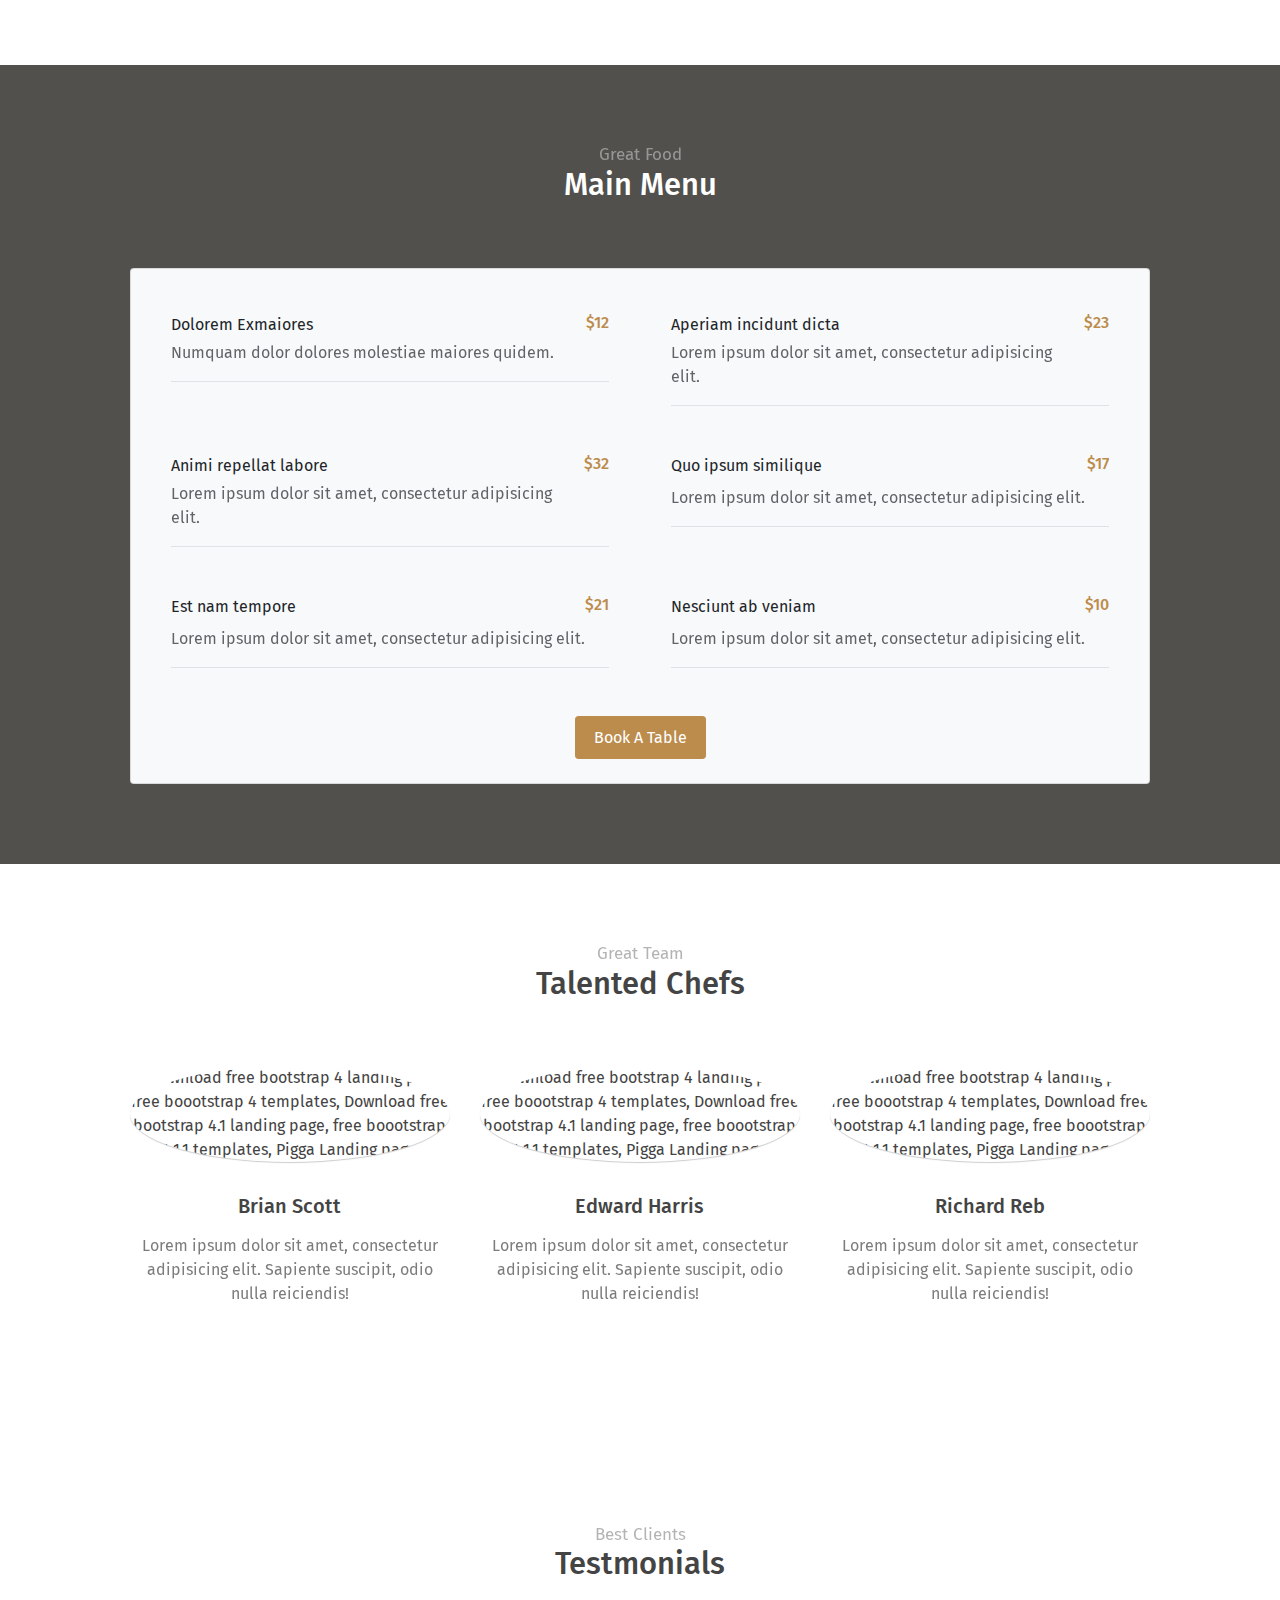
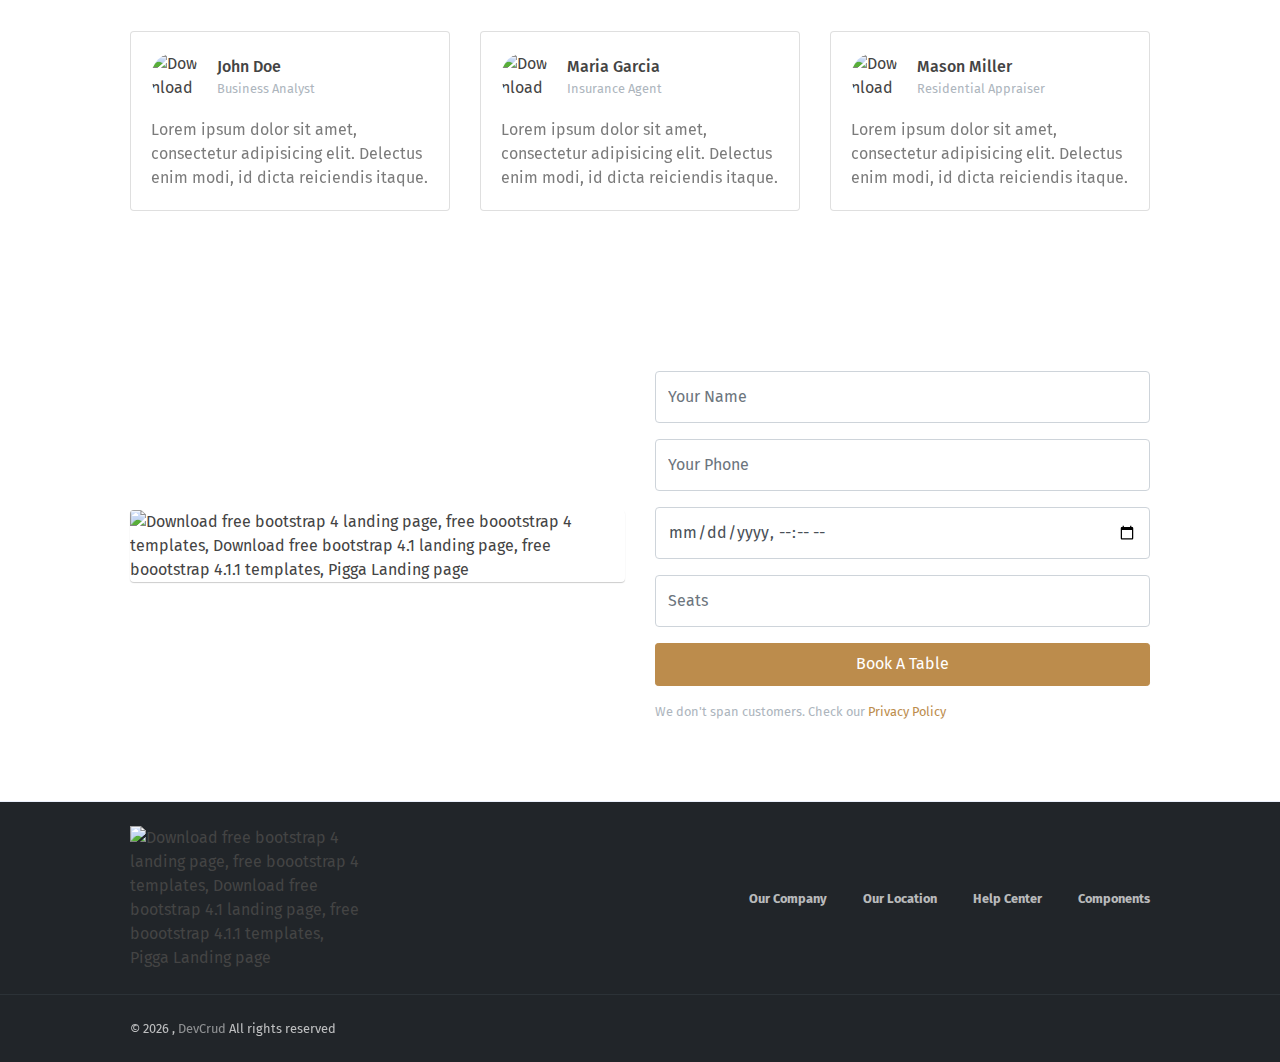
==== commit 113d0b88: "filter menu" ====
--- a/index.html
+++ b/index.html
@@ -195,10 +195,33 @@
     </section>
     <!-- End OF About Section -->
 
+    <div class="row">
+      <div class="col">
+        <div class="special-menu food-menu">
+          <div class="button-group filter-button-group" id="special-menu">
+            <button class="btn" data-filter="*">All</button>
+            <button class="btn" data-filter=".soups-apps">
+              Soups & Appetizers
+            </button>
+            <button class="btn" data-filter=".meats">
+              Chicken | Pork | Beef
+            </button>
+            <button class="btn" data-filter=".vegetables">
+              Vegetables | Seafood
+            </button>
+            <button class="btn" data-filter=".noodles-rice">
+              Noodles | Rice
+            </button>
+            <button class="btn" data-filter=".dinners">
+              Combination Dinners
+            </button>
+          </div>
+        </div>
+      </div>
+    </div>
     <!-- Service Section -->
     <section id="service" class="pattern-style-4 has-overlay">
       <div class="container raise-2">
-        <h6 class="section-subtitle text-center">Featured Food</h6>
         <h3 class="section-title mb-6 pb-3 text-center">Soups</h3>
         <div class="row">
           <div class="col-md-6 mb-4">
@@ -277,7 +300,6 @@
     <!-- Service Section -->
     <section id="service" class="pattern-style-4 has-overlay">
       <div class="container raise-2">
-        <h6 class="section-subtitle text-center">Featured Food</h6>
         <h3 class="section-title mb-6 pb-3 text-center">APPETIZERS</h3>
         <div class="row">
           <div class="col-md-6 mb-4">
@@ -821,7 +843,7 @@
     <!-- bootstrap affix -->
     <script src="assets/vendors/bootstrap/bootstrap.affix.js"></script>
 
-    <!-- Pigga js -->
     <script src="assets/js/pigga.js"></script>
+    <script src="assets/js/apps.js"></script>
   </body>
 </html>
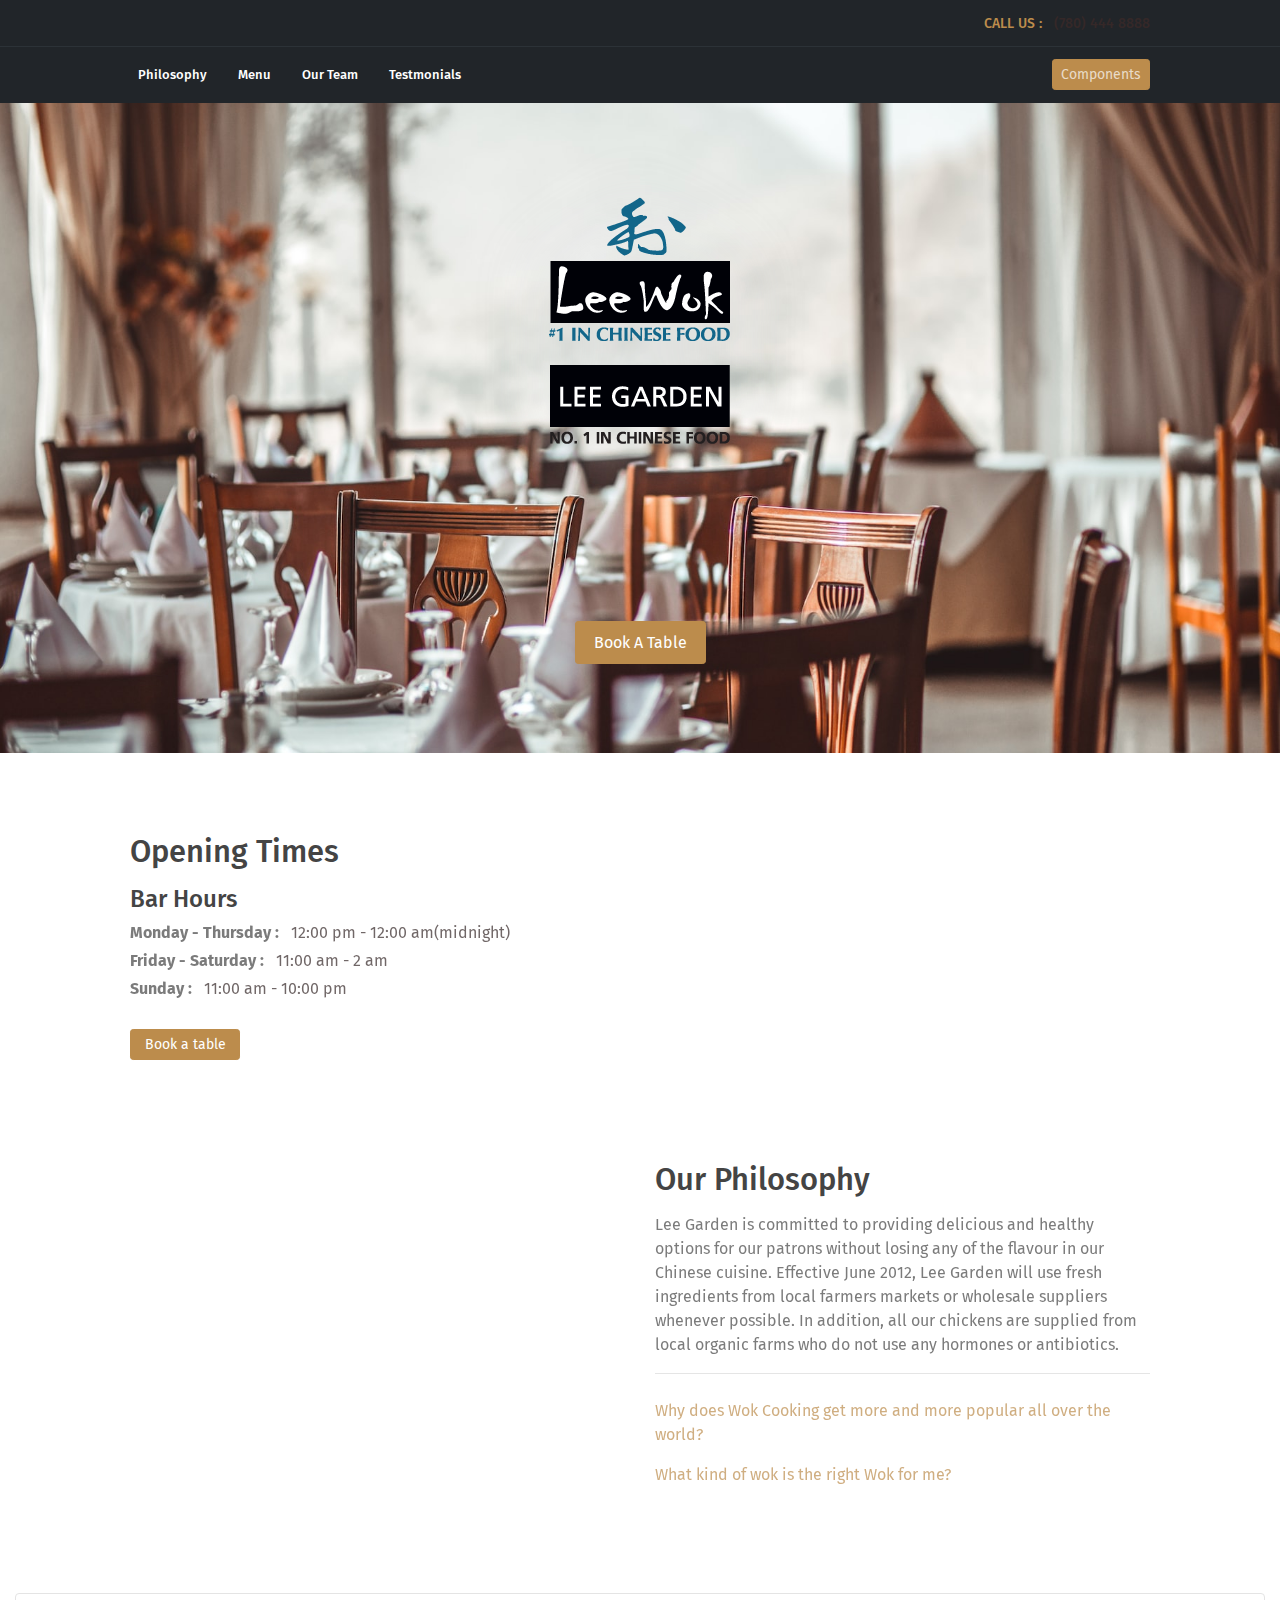
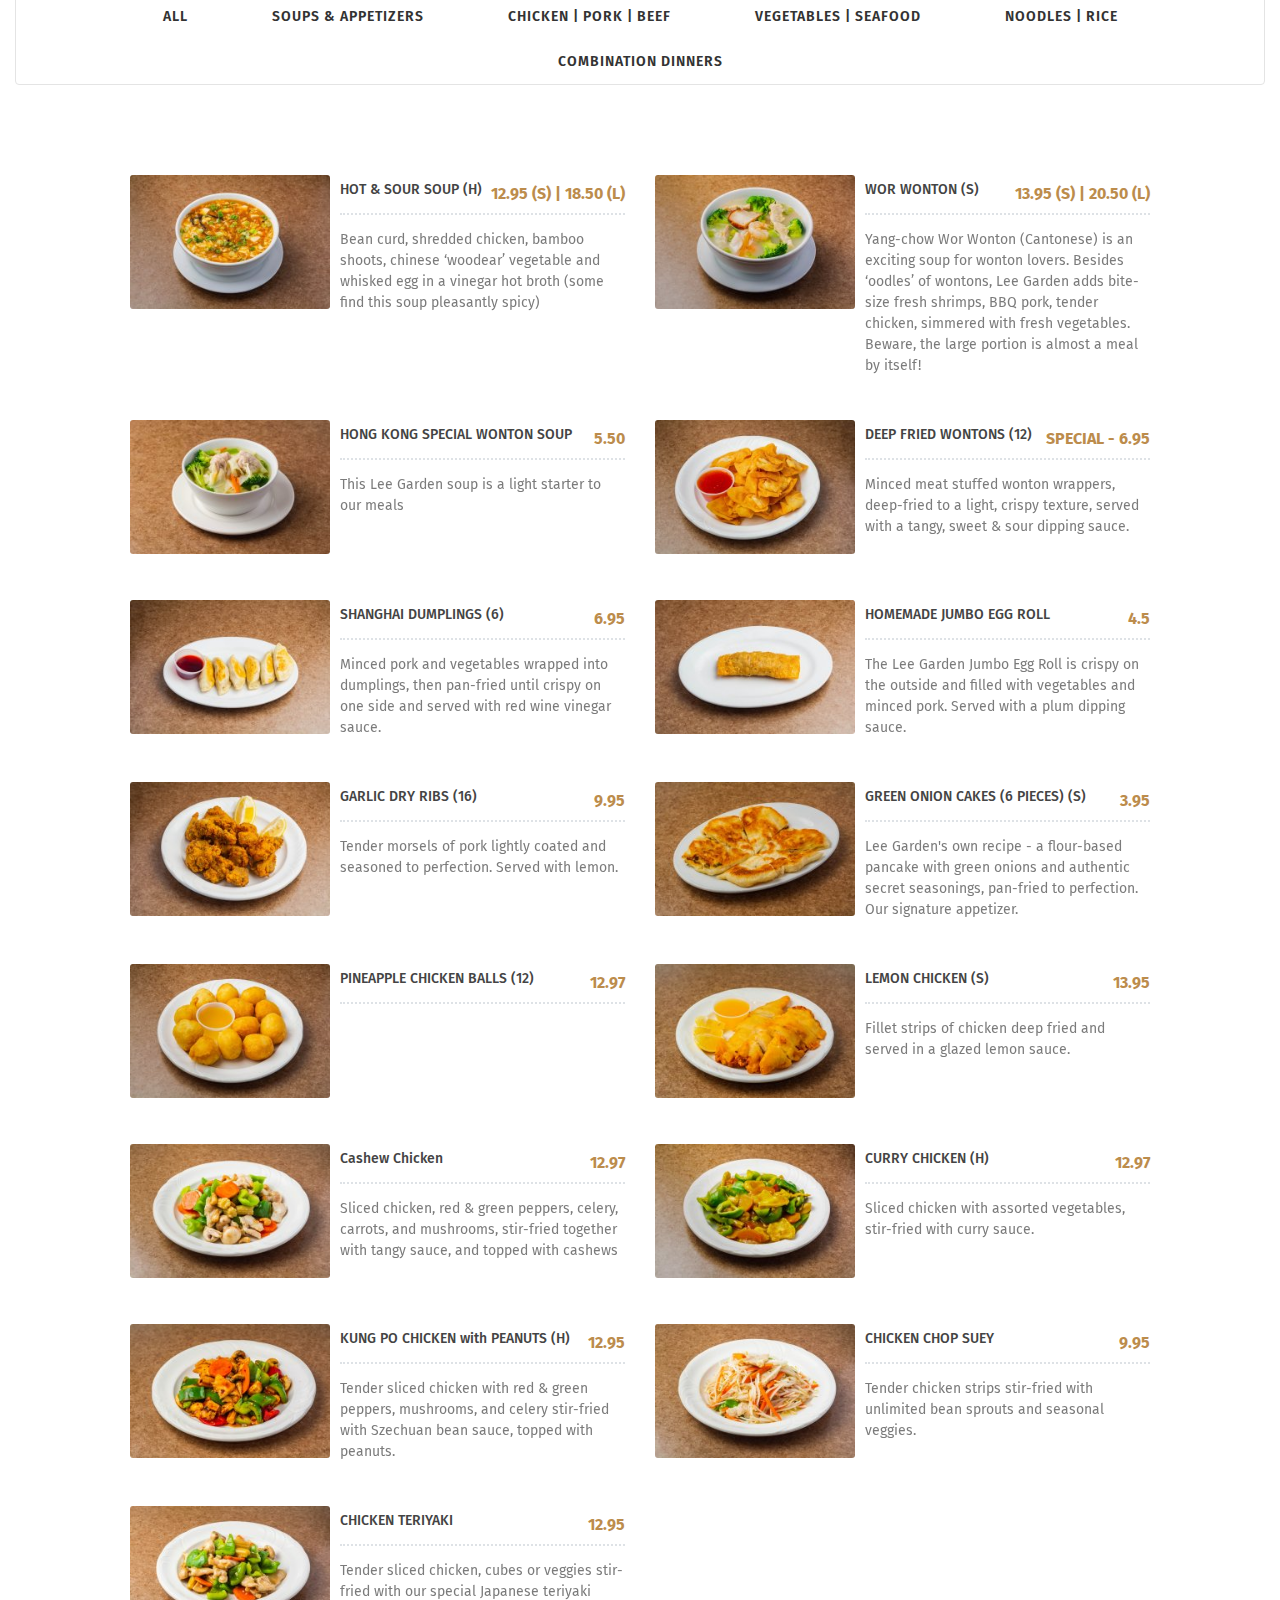
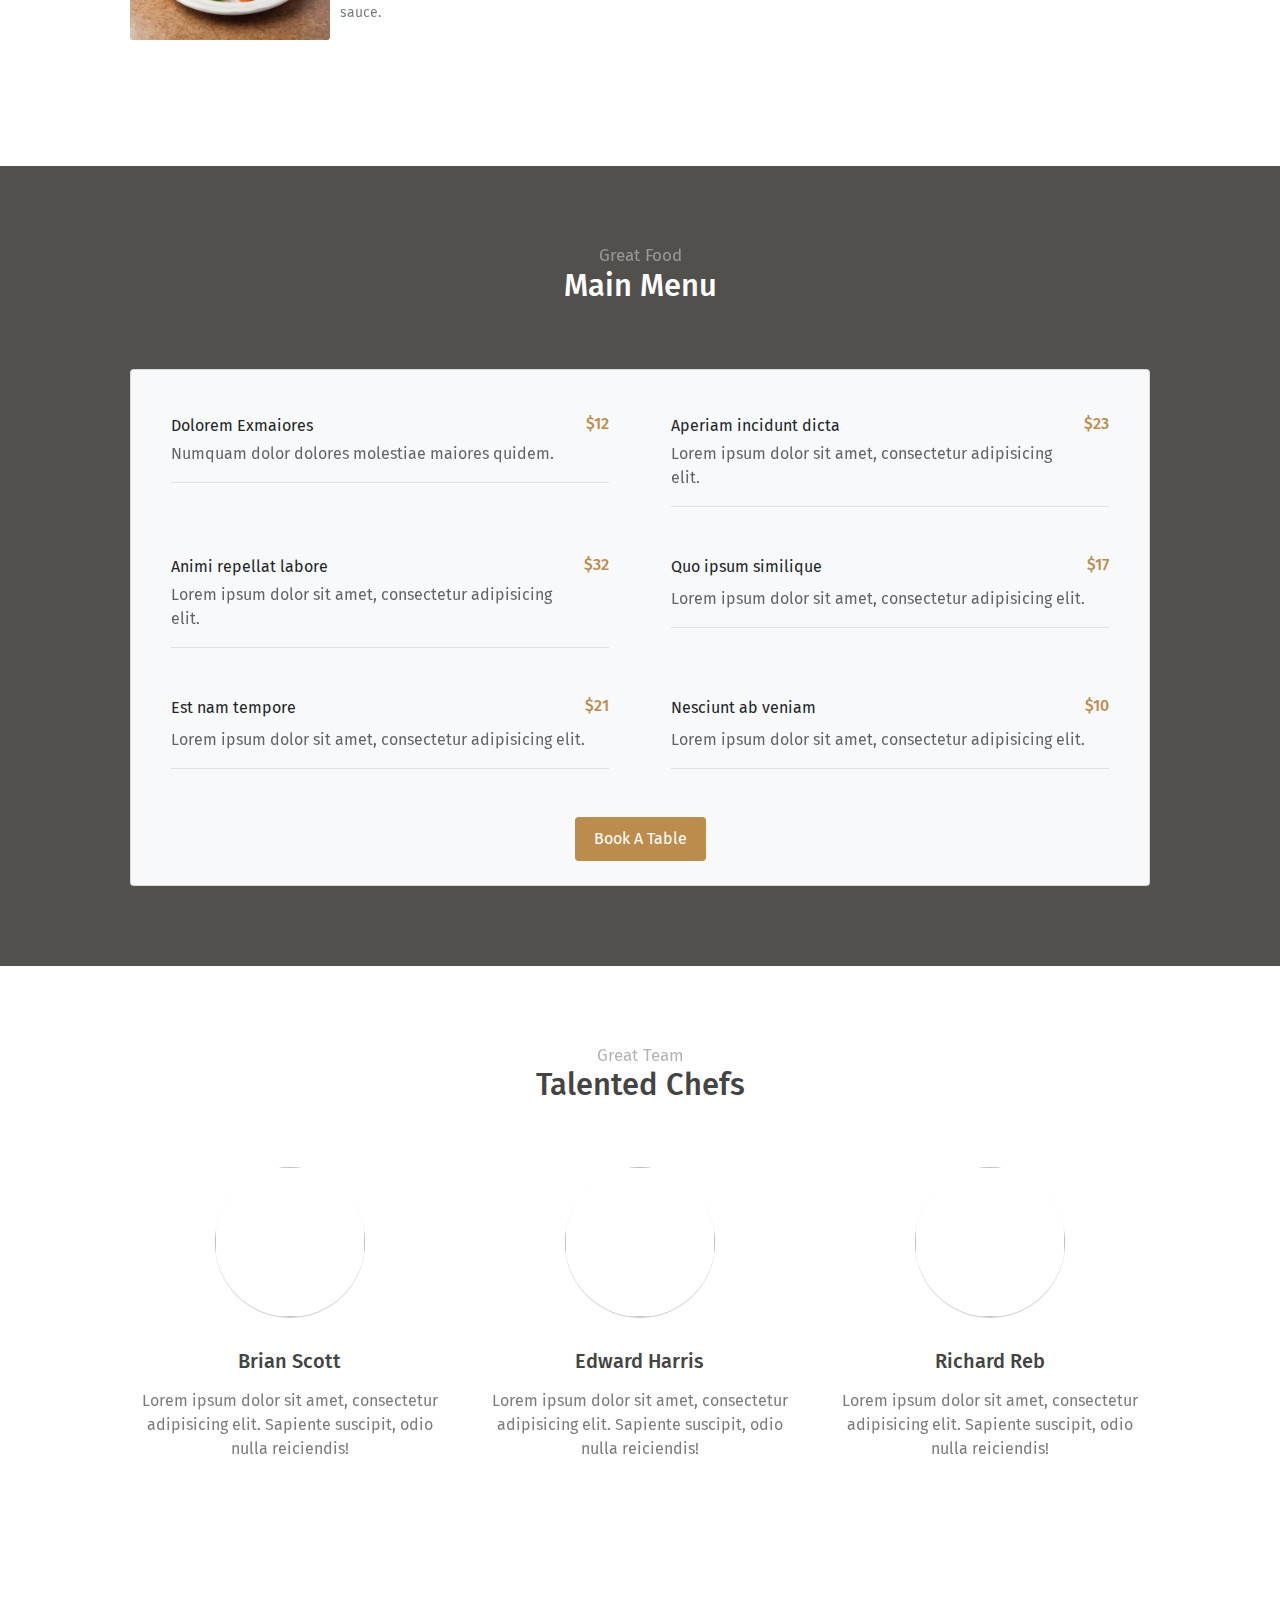
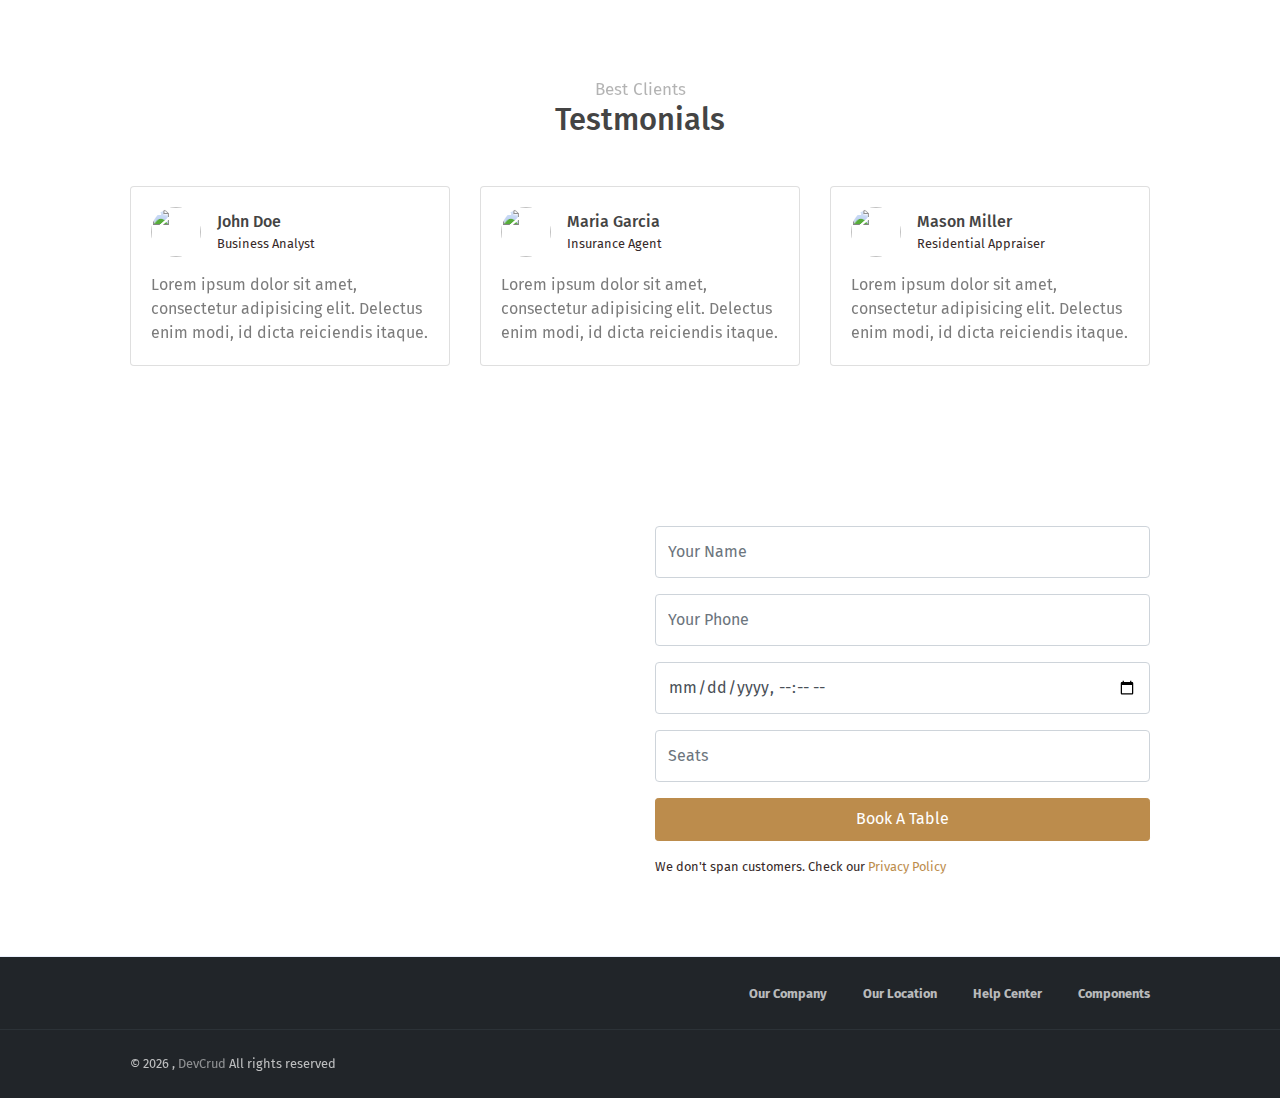
==== commit 74aa1059: "hours" ====
--- a/index.html
+++ b/index.html
@@ -19,16 +19,14 @@
     />
     <!-- Bootstrap + Pigga main styles -->
     <link rel="stylesheet" href="assets/css/pigga.css" />
+    <link rel="stylesheet" href="assets/css/style.css" />
   </head>
   <body data-spy="scroll" data-target=".navbar" data-offset="40" id="home">
     <!-- First Navigation -->
     <nav class="navbar nav-first navbar-dark bg-dark">
       <div class="container">
         <a class="navbar-brand" href="#">
-          <img
-            src="assets/imgs/navbar-brand.svg"
-            alt="Download free bootstrap 4 landing page, free boootstrap 4 templates, Download free bootstrap 4.1 landing page, free boootstrap 4.1.1 templates, Pigga Landing page"
-          />
+          <img src="assets/imgs/navbar-brand.svg" alt="" />
         </a>
         <ul class="navbar-nav ml-auto">
           <li class="nav-item">
@@ -85,11 +83,7 @@
     <!-- Page Header -->
     <header class="header">
       <div class="overlay">
-        <img
-          src="assets/imgs/logos.png"
-          alt="Download free bootstrap 4 landing page, free boootstrap 4 templates, Download free bootstrap 4.1 landing page, free boootstrap 4.1.1 templates, Pigga Landing page"
-          class="logo"
-        />
+        <img src="assets/imgs/logos.png" alt="" class="logo" />
         <h1 class="title hide">Lee Wok</h1>
         <a class="btn btn-primary mt-3" href="#book-table">Book A Table</a>
       </div>
@@ -101,24 +95,24 @@
       <div class="container">
         <div class="row align-items-center">
           <div class="col-md-6">
-            <h6 class="section-subtitle">Opening Times</h6>
-            <h3 class="section-title">Working Times</h3>
+            <h3 class="section-title">Opening Times</h3>
+            <h4>Bar Hours</h4>
             <p class="mb-1 font-weight-bold">
               Monday - Thursday :
               <span class="font-weight-normal pl-2 text-muted"
-                >7:00 am - 12:00 pm</span
+                >12:00 pm - 12:00 am(midnight)</span
               >
             </p>
             <p class="mb-1 font-weight-bold">
               Friday - Saturday :
               <span class="font-weight-normal pl-2 text-muted"
-                >7:00 am - Midnight</span
+                >11:00 am - 2 am</span
               >
             </p>
             <p class="mb-1 font-weight-bold">
-              Saturday - Sunday :
+              Sunday :
               <span class="font-weight-normal pl-2 text-muted"
-                >9:00 am - 12:00 pm</span
+                >11:00 am - 10:00 pm</span
               >
             </p>
 
@@ -126,19 +120,13 @@
               >Book a table</a
             >
           </div>
+
           <div class="col-md-6">
             <div class="row">
               <div class="col">
                 <img
-                  alt="Download free bootstrap 4 landing page, free boootstrap 4 templates, Download free bootstrap 4.1 landing page, free boootstrap 4.1.1 templates, Pigga Landing page"
+                  alt=""
                   src="assets/imgs/about-1.jpg"
-                  class="w-100 rounded shadow"
-                />
-              </div>
-              <div class="col">
-                <img
-                  alt="Download free bootstrap 4 landing page, free boootstrap 4 templates, Download free bootstrap 4.1 landing page, free boootstrap 4.1.1 templates, Pigga Landing page"
-                  src="assets/imgs/about-2.jpg"
                   class="w-100 rounded shadow"
                 />
               </div>
@@ -148,7 +136,6 @@
         <div class="section-devider my-6 transparent"></div>
         <div class="row align-items-center">
           <div class="col-md-6">
-            <h6 class="section-subtitle">The Great Story</h6>
             <h3 class="section-title">Our Philosophy</h3>
             <p>
               Lee Garden is committed to providing delicious and healthy options
@@ -176,14 +163,14 @@
             <div class="row">
               <div class="col">
                 <img
-                  alt="Download free bootstrap 4 landing page, free boootstrap 4 templates, Download free bootstrap 4.1 landing page, free boootstrap 4.1.1 templates, Pigga Landing page"
+                  alt=""
                   src="assets/imgs/about-3.jpg"
                   class="w-100 rounded shadow"
                 />
               </div>
               <div class="col">
                 <img
-                  alt="Download free bootstrap 4 landing page, free boootstrap 4 templates, Download free bootstrap 4.1 landing page, free boootstrap 4.1.1 templates, Pigga Landing page"
+                  alt=""
                   src="assets/imgs/about-4.jpg"
                   class="w-100 rounded shadow"
                 />
@@ -199,20 +186,20 @@
       <div class="col">
         <div class="special-menu food-menu">
           <div class="button-group filter-button-group" id="special-menu">
-            <button class="btn" data-filter="*">All</button>
-            <button class="btn" data-filter=".soups-apps">
+            <button class="btn" onclick="filterSelection('all')">All</button>
+            <button class="btn" onclick="filterSelection('soups-apps')">
               Soups & Appetizers
             </button>
-            <button class="btn" data-filter=".meats">
+            <button class="btn" onclick="filterSelection('chicken-pork-beef')">
               Chicken | Pork | Beef
             </button>
-            <button class="btn" data-filter=".vegetables">
+            <button class="btn" onclick="filterSelection('veggies-sea')">
               Vegetables | Seafood
             </button>
-            <button class="btn" data-filter=".noodles-rice">
+            <button class="btn" onclick="filterSelection('noodles-rice')">
               Noodles | Rice
             </button>
-            <button class="btn" data-filter=".dinners">
+            <button class="btn" onclick="filterSelection('0')">
               Combination Dinners
             </button>
           </div>
@@ -222,14 +209,15 @@
     <!-- Service Section -->
     <section id="service" class="pattern-style-4 has-overlay">
       <div class="container raise-2">
-        <h3 class="section-title mb-6 pb-3 text-center">Soups</h3>
+        <h3 class="section-title mb-6 pb-3 text-center hide"></h3>
         <div class="row">
-          <div class="col-md-6 mb-4">
+          <!-- Soups -->
+          <div class="col-md-6 mb-4 filter soups-apps">
             <a href="javascrip:void(0)" class="custom-list">
               <div class="img-holder">
                 <img
                   src="assets/imgs/hotandsoursoup1.jpg"
-                  alt="Download free bootstrap 4 landing page, free boootstrap 4 templates, Download free bootstrap 4.1 landing page, free boootstrap 4.1.1 templates, Pigga Landing page"
+                  alt="HOT & SOUR SOUP"
                 />
               </div>
               <div class="info">
@@ -247,13 +235,10 @@
               </div>
             </a>
           </div>
-          <div class="col-md-6 mb-4">
-            <a href="javascrip:void(0)" class="custom-list">
-              <div class="img-holder">
-                <img
-                  src="assets/imgs/worwonton.jpg"
-                  alt="Download free bootstrap 4 landing page, free boootstrap 4 templates, Download free bootstrap 4.1 landing page, free boootstrap 4.1.1 templates, Pigga Landing page"
-                />
+          <div class="col-md-6 mb-4 filter soups-apps">
+            <a href="javascrip:void(0)" class="custom-list">
+              <div class="img-holder">
+                <img src="assets/imgs/worwonton.jpg" alt="WOR WONTON" />
               </div>
               <div class="info">
                 <div class="head clearfix">
@@ -272,12 +257,12 @@
               </div>
             </a>
           </div>
-          <div class="col-md-6 mb-4">
+          <div class="col-md-6 mb-4 filter soups-apps">
             <a href="javascrip:void(0)" class="custom-list">
               <div class="img-holder">
                 <img
                   src="assets/imgs/wontonsoup1.jpg"
-                  alt="Download free bootstrap 4 landing page, free boootstrap 4 templates, Download free bootstrap 4.1 landing page, free boootstrap 4.1.1 templates, Pigga Landing page"
+                  alt="HONG KONG SPECIAL WONTON SOUP"
                 />
               </div>
               <div class="info">
@@ -293,21 +278,14 @@
               </div>
             </a>
           </div>
-        </div>
-      </div>
-    </section>
-    <!-- End of Featured Food Section -->
-    <!-- Service Section -->
-    <section id="service" class="pattern-style-4 has-overlay">
-      <div class="container raise-2">
-        <h3 class="section-title mb-6 pb-3 text-center">APPETIZERS</h3>
-        <div class="row">
-          <div class="col-md-6 mb-4">
+
+          <!--Appetizers-->
+          <div class="col-md-6 mb-4 filter soups-apps">
             <a href="javascrip:void(0)" class="custom-list">
               <div class="img-holder">
                 <img
                   src="assets/imgs/deepfriedwonton2.jpg"
-                  alt="Download free bootstrap 4 landing page, free boootstrap 4 templates, Download free bootstrap 4.1 landing page, free boootstrap 4.1.1 templates, Pigga Landing page"
+                  alt="DEEP FRIED WONTONS"
                 />
               </div>
               <div class="info">
@@ -325,12 +303,12 @@
               </div>
             </a>
           </div>
-          <div class="col-md-6 mb-4">
+          <div class="col-md-6 mb-4 filter soups-apps">
             <a href="javascrip:void(0)" class="custom-list">
               <div class="img-holder">
                 <img
                   src="assets/imgs/shanghaidumplings1.jpg"
-                  alt="Download free bootstrap 4 landing page, free boootstrap 4 templates, Download free bootstrap 4.1 landing page, free boootstrap 4.1.1 templates, Pigga Landing page"
+                  alt="SHANGHAI DUMPLINGS"
                 />
               </div>
               <div class="info">
@@ -348,12 +326,12 @@
               </div>
             </a>
           </div>
-          <div class="col-md-6 mb-4">
+          <div class="col-md-6 mb-4 filter soups-apps">
             <a href="javascrip:void(0)" class="custom-list">
               <div class="img-holder">
                 <img
                   src="assets/imgs/eggroll2.jpg"
-                  alt="Download free bootstrap 4 landing page, free boootstrap 4 templates, Download free bootstrap 4.1 landing page, free boootstrap 4.1.1 templates, Pigga Landing page"
+                  alt="HOMEMADE JUMBO EGG ROLL"
                 />
               </div>
               <div class="info">
@@ -371,12 +349,12 @@
               </div>
             </a>
           </div>
-          <div class="col-md-6 mb-4">
+          <div class="col-md-6 mb-4 filter soups-apps">
             <a href="javascrip:void(0)" class="custom-list">
               <div class="img-holder">
                 <img
                   src="assets/imgs/garlicdryribs2.jpg"
-                  alt="Download free bootstrap 4 landing page, free boootstrap 4 templates, Download free bootstrap 4.1 landing page, free boootstrap 4.1.1 templates, Pigga Landing page"
+                  alt="GARLIC DRY RIBS"
                 />
               </div>
               <div class="info">
@@ -393,12 +371,12 @@
               </div>
             </a>
           </div>
-          <div class="col-md-6 mb-4">
+          <div class="col-md-6 mb-4 filter soups-apps">
             <a href="javascrip:void(0)" class="custom-list">
               <div class="img-holder">
                 <img
                   src="assets/imgs/greenonioncake2.jpg"
-                  alt="Download free bootstrap 4 landing page, free boootstrap 4 templates, Download free bootstrap 4.1 landing page, free boootstrap 4.1.1 templates, Pigga Landing page"
+                  alt="GREEN ONION CAKES"
                 />
               </div>
               <div class="info">
@@ -413,6 +391,165 @@
                     Lee Garden's own recipe - a flour-based pancake with green
                     onions and authentic secret seasonings, pan-fried to
                     perfection. Our signature appetizer.
+                  </p>
+                </div>
+              </div>
+            </a>
+          </div>
+
+          <!-- Chicken | Pork | Beef -->
+          <div class="col-md-6 mb-4 filter chicken-pork-beef">
+            <a href="javascrip:void(0)" class="custom-list">
+              <div class="img-holder">
+                <img
+                  src="assets/imgs/pineapplechickenballs2.jpg"
+                  alt="PINEAPPLE CHICKEN BALLS"
+                />
+              </div>
+              <div class="info">
+                <div class="head clearfix">
+                  <h5 class="title float-left">PINEAPPLE CHICKEN BALLS (12)</h5>
+                  <p class="float-right text-primary">12.97</p>
+                </div>
+                <div class="body">
+                  <p></p>
+                </div>
+              </div>
+            </a>
+          </div>
+          <div class="col-md-6 mb-4 filter chicken-pork-beef">
+            <a href="javascrip:void(0)" class="custom-list">
+              <div class="img-holder">
+                <img
+                  src="assets/imgs/lemonchicken2.jpg"
+                  alt="LEMON CHICKEN
+                  "
+                />
+              </div>
+              <div class="info">
+                <div class="head clearfix">
+                  <h5 class="title float-left">LEMON CHICKEN (S)</h5>
+                  <p class="float-right text-primary">13.95</p>
+                </div>
+                <div class="body">
+                  <p>
+                    Fillet strips of chicken deep fried and served in a glazed
+                    lemon sauce.
+                  </p>
+                </div>
+              </div>
+            </a>
+          </div>
+          <div class="col-md-6 mb-4 filter chicken-pork-beef">
+            <a href="javascrip:void(0)" class="custom-list">
+              <div class="img-holder">
+                <img
+                  src="assets/imgs/chickenvegetables1.jpg"
+                  alt="Cashew Chicken"
+                />
+              </div>
+              <div class="info">
+                <div class="head clearfix">
+                  <h5 class="title float-left">Cashew Chicken</h5>
+                  <p class="float-right text-primary">12.97</p>
+                </div>
+                <div class="body">
+                  <p>
+                    Sliced chicken, red & green peppers, celery, carrots, and
+                    mushrooms, stir-fried together with tangy sauce, and topped
+                    with cashews
+                  </p>
+                </div>
+              </div>
+            </a>
+          </div>
+          <div class="col-md-6 mb-4 filter chicken-pork-beef">
+            <a href="javascrip:void(0)" class="custom-list">
+              <div class="img-holder">
+                <img src="assets/imgs/currychicken.jpg" alt="GARLIC DRY RIBS" />
+              </div>
+              <div class="info">
+                <div class="head clearfix">
+                  <h5 class="title float-left">CURRY CHICKEN (H)</h5>
+                  <p class="float-right text-primary">12.97</p>
+                </div>
+                <div class="body">
+                  <p>
+                    Sliced chicken with assorted vegetables, stir-fried with
+                    curry sauce.
+                  </p>
+                </div>
+              </div>
+            </a>
+          </div>
+          <div class="col-md-6 mb-4 filter chicken-pork-beef">
+            <a href="javascrip:void(0)" class="custom-list">
+              <div class="img-holder">
+                <img
+                  src="assets/imgs/kungpochicken3.jpg"
+                  alt="KUNG PO CHICKEN with PEANUTS
+                  "
+                />
+              </div>
+              <div class="info">
+                <div class="head clearfix">
+                  <h5 class="title float-left">
+                    KUNG PO CHICKEN with PEANUTS (H)
+                  </h5>
+                  <p class="float-right text-primary">12.95</p>
+                </div>
+                <div class="body">
+                  <p>
+                    Tender sliced chicken with red & green peppers, mushrooms,
+                    and celery stir-fried with Szechuan bean sauce, topped with
+                    peanuts.
+                  </p>
+                </div>
+              </div>
+            </a>
+          </div>
+
+          <div class="col-md-6 mb-4 filter chicken-pork-beef">
+            <a href="javascrip:void(0)" class="custom-list">
+              <div class="img-holder">
+                <img
+                  src="assets/imgs/chickenchopsuey2.jpg"
+                  alt="CHICKEN CHOP SUEY
+                  "
+                />
+              </div>
+              <div class="info">
+                <div class="head clearfix">
+                  <h5 class="title float-left">CHICKEN CHOP SUEY</h5>
+                  <p class="float-right text-primary">9.95</p>
+                </div>
+                <div class="body">
+                  <p>
+                    Tender chicken strips stir-fried with unlimited bean sprouts
+                    and seasonal veggies.
+                  </p>
+                </div>
+              </div>
+            </a>
+          </div>
+
+          <div class="col-md-6 mb-4 filter chicken-pork-beef">
+            <a href="javascrip:void(0)" class="custom-list">
+              <div class="img-holder">
+                <img
+                  src="assets/imgs/teriyakichicken1.jpg"
+                  alt="CHICKEN TERIYAKI"
+                />
+              </div>
+              <div class="info">
+                <div class="head clearfix">
+                  <h5 class="title float-left">CHICKEN TERIYAKI</h5>
+                  <p class="float-right text-primary">12.95</p>
+                </div>
+                <div class="body">
+                  <p>
+                    Tender sliced chicken, cubes or veggies stir-fried with our
+                    special Japanese teriyaki sauce.
                   </p>
                 </div>
               </div>
@@ -551,7 +688,7 @@
               <img
                 src="assets/imgs/chef-1.jpg"
                 class="circle-120 rounded-circle mb-3 shadow"
-                alt="Download free bootstrap 4 landing page, free boootstrap 4 templates, Download free bootstrap 4.1 landing page, free boootstrap 4.1.1 templates, Pigga Landing page"
+                alt=""
               />
               <h5 class="my-3">Brian Scott</h5>
               <p>
@@ -579,7 +716,7 @@
               <img
                 src="assets/imgs/chef-2.jpg"
                 class="circle-120 rounded-circle mb-3 shadow"
-                alt="Download free bootstrap 4 landing page, free boootstrap 4 templates, Download free bootstrap 4.1 landing page, free boootstrap 4.1.1 templates, Pigga Landing page"
+                alt=""
               />
               <h5 class="my-3">Edward Harris</h5>
               <p>
@@ -607,7 +744,7 @@
               <img
                 src="assets/imgs/chef-3.jpg"
                 class="circle-120 rounded-circle mb-3 shadow"
-                alt="Download free bootstrap 4 landing page, free boootstrap 4 templates, Download free bootstrap 4.1 landing page, free boootstrap 4.1.1 templates, Pigga Landing page"
+                alt=""
               />
               <h5 class="my-3">Richard Reb</h5>
               <p>
@@ -646,11 +783,7 @@
             <div class="card">
               <div class="card-body">
                 <div class="media align-items-center mb-3">
-                  <img
-                    class="mr-3"
-                    src="assets/imgs/avatar.jpg"
-                    alt="Download free bootstrap 4 landing page, free boootstrap 4 templates, Download free bootstrap 4.1 landing page, free boootstrap 4.1.1 templates, Pigga Landing page"
-                  />
+                  <img class="mr-3" src="assets/imgs/avatar.jpg" alt="" />
                   <div class="media-body">
                     <h6 class="mt-1 mb-0">John Doe</h6>
                     <small class="text-muted mb-0">Business Analyst</small>
@@ -667,11 +800,7 @@
             <div class="card">
               <div class="card-body">
                 <div class="media align-items-center mb-3">
-                  <img
-                    class="mr-3"
-                    src="assets/imgs/avatar-1.jpg"
-                    alt="Download free bootstrap 4 landing page, free boootstrap 4 templates, Download free bootstrap 4.1 landing page, free boootstrap 4.1.1 templates, Pigga Landing page"
-                  />
+                  <img class="mr-3" src="assets/imgs/avatar-1.jpg" alt="" />
                   <div class="media-body">
                     <h6 class="mt-1 mb-0">Maria Garcia</h6>
                     <small class="text-muted mb-0">Insurance Agent</small>
@@ -688,11 +817,7 @@
             <div class="card">
               <div class="card-body">
                 <div class="media align-items-center mb-3">
-                  <img
-                    class="mr-3"
-                    src="assets/imgs/avatar-2.jpg"
-                    alt="Download free bootstrap 4 landing page, free boootstrap 4 templates, Download free bootstrap 4.1 landing page, free boootstrap 4.1.1 templates, Pigga Landing page"
-                  />
+                  <img class="mr-3" src="assets/imgs/avatar-2.jpg" alt="" />
                   <div class="media-body">
                     <h6 class="mt-1 mb-0">Mason Miller</h6>
                     <small class="text-muted mb-0">Residential Appraiser</small>
@@ -717,7 +842,7 @@
           <div class="col-md-6 d-none d-md-block">
             <img
               src="assets/imgs/contact.jpg"
-              alt="Download free bootstrap 4 landing page, free boootstrap 4 templates, Download free bootstrap 4.1 landing page, free boootstrap 4.1.1 templates, Pigga Landing page"
+              alt=""
               class="w-100 rounded shadow"
             />
           </div>
@@ -775,7 +900,7 @@
             <img
               src="assets/imgs/navbar-brand.svg"
               width="100"
-              alt="Download free bootstrap 4 landing page, free boootstrap 4 templates, Download free bootstrap 4.1 landing page, free boootstrap 4.1.1 templates, Pigga Landing page"
+              alt=""
               class="mb-0"
             />
           </div>
--- a/assets/css/style.css
+++ b/assets/css/style.css
@@ -0,0 +1,64 @@
+.hide {
+  display: none;
+}
+
+/* For mobile phones: */
+@media only screen and (max-width: 768px) {
+  .custom-list {
+    display: grid;
+    text-align: center;
+  }
+
+  .custom-list .img-holder {
+    margin: 0 auto;
+  }
+  .filter {
+    display: none;
+  }
+
+  .show {
+    display: block;
+  }
+}
+
+.food-menu {
+  text-align: center;
+}
+
+.filter-button-group {
+  border: 1px solid #e4e4e4;
+  border-radius: 4px;
+  margin: 10px 15px;
+  display: inline-block;
+}
+
+.filter-button-group button {
+  color: #333;
+  letter-spacing: 1px;
+  text-transform: uppercase;
+  font-weight: 600;
+  font-size: 14px;
+  cursor: pointer;
+  background: #fff;
+  padding: 12px 40px;
+  border: none;
+  border-radius: 40px;
+}
+
+.filter {
+  display: none;
+}
+
+.show {
+  display: block;
+}
+
+.btn:hover {
+  background-color: #ddd;
+}
+
+.btn.active {
+  background: #e4ab62;
+  color: rgb(255, 255, 255);
+  box-shadow: 2px 20px 45px 5px rgba(95, 41, 41, 0.2);
+}
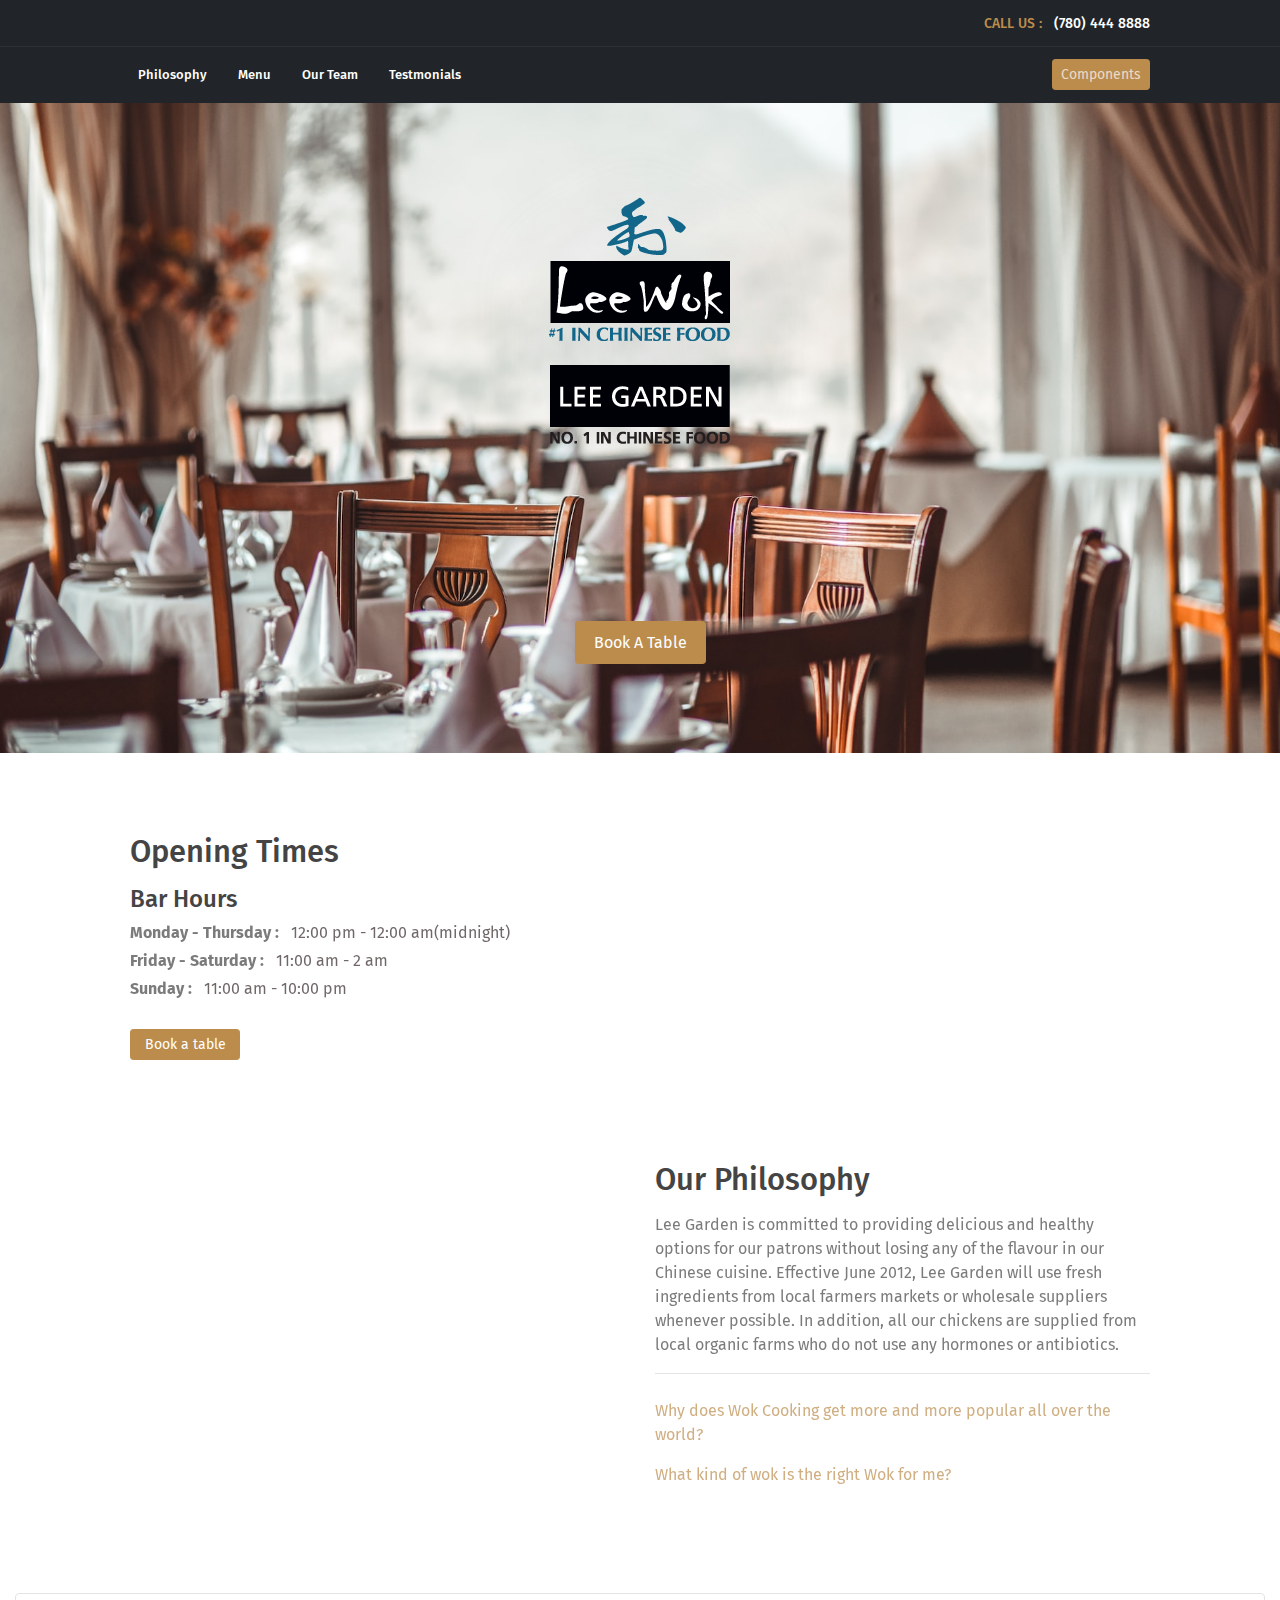
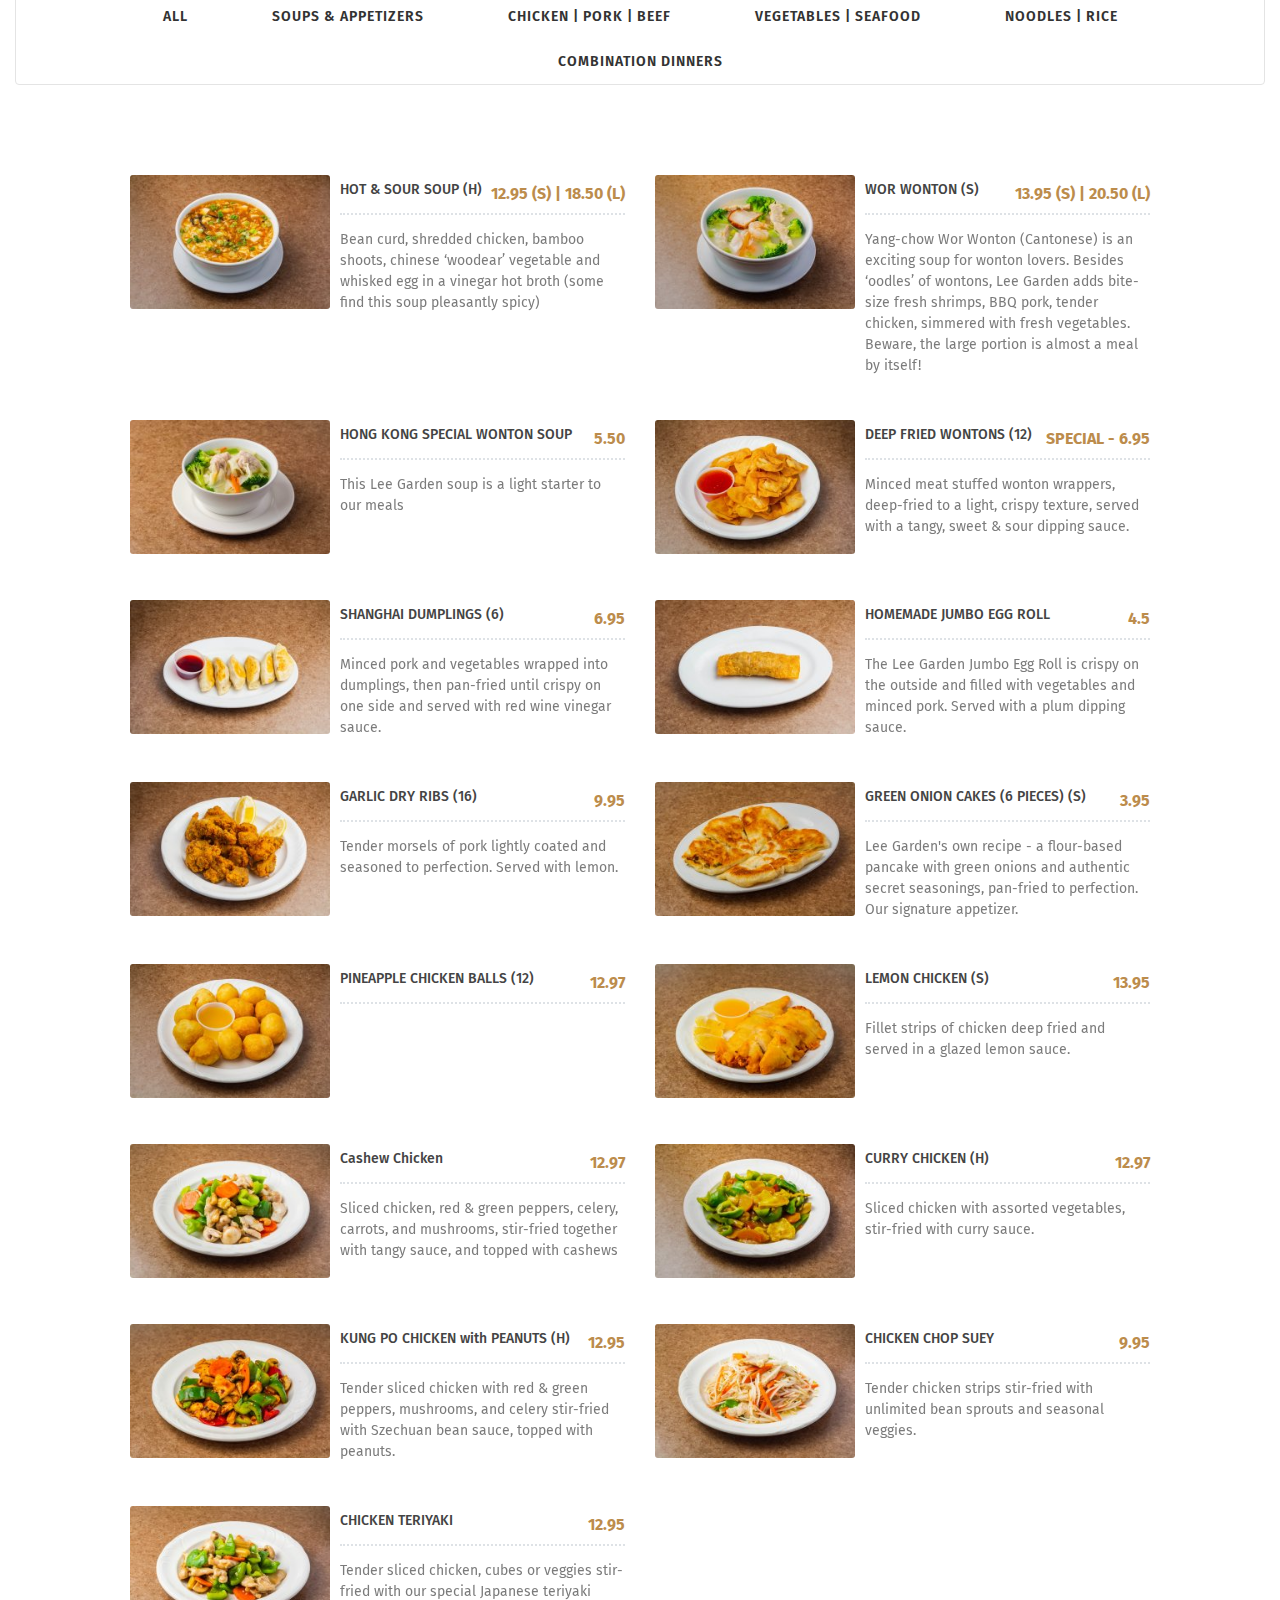
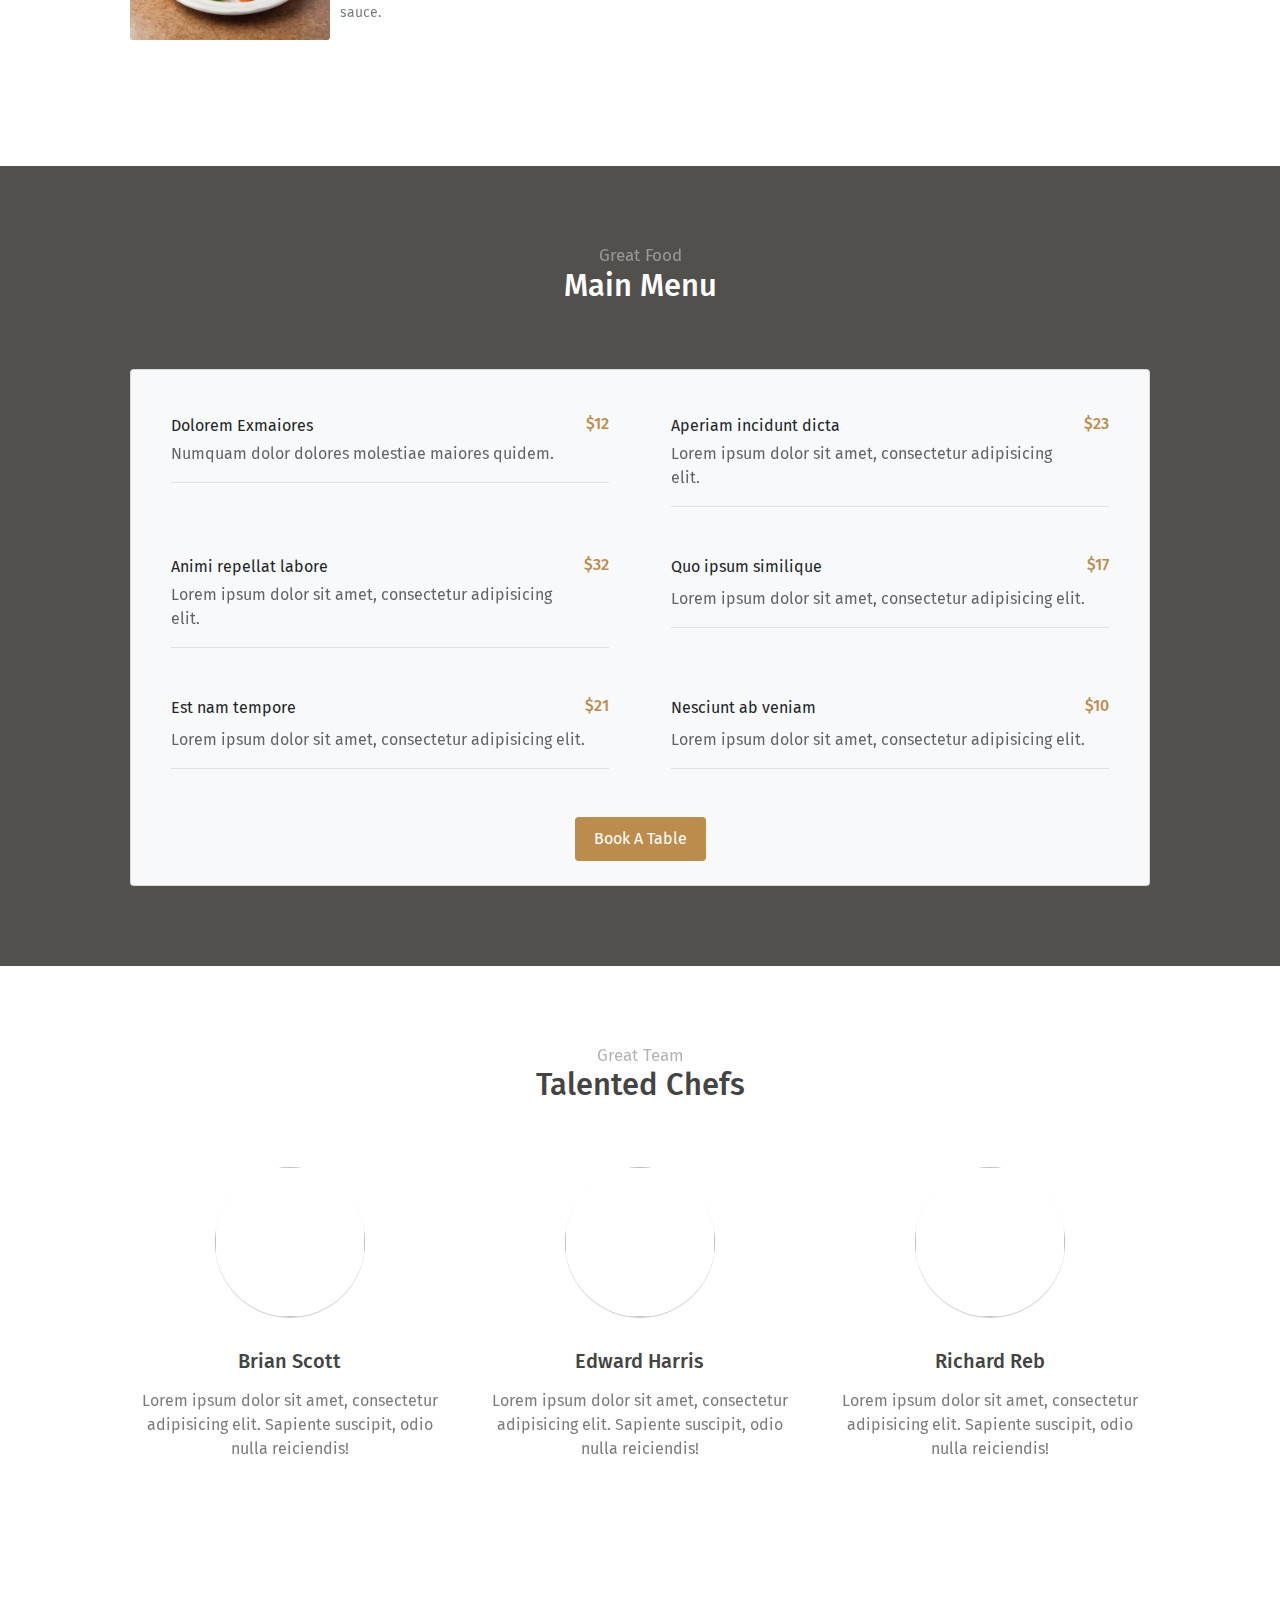
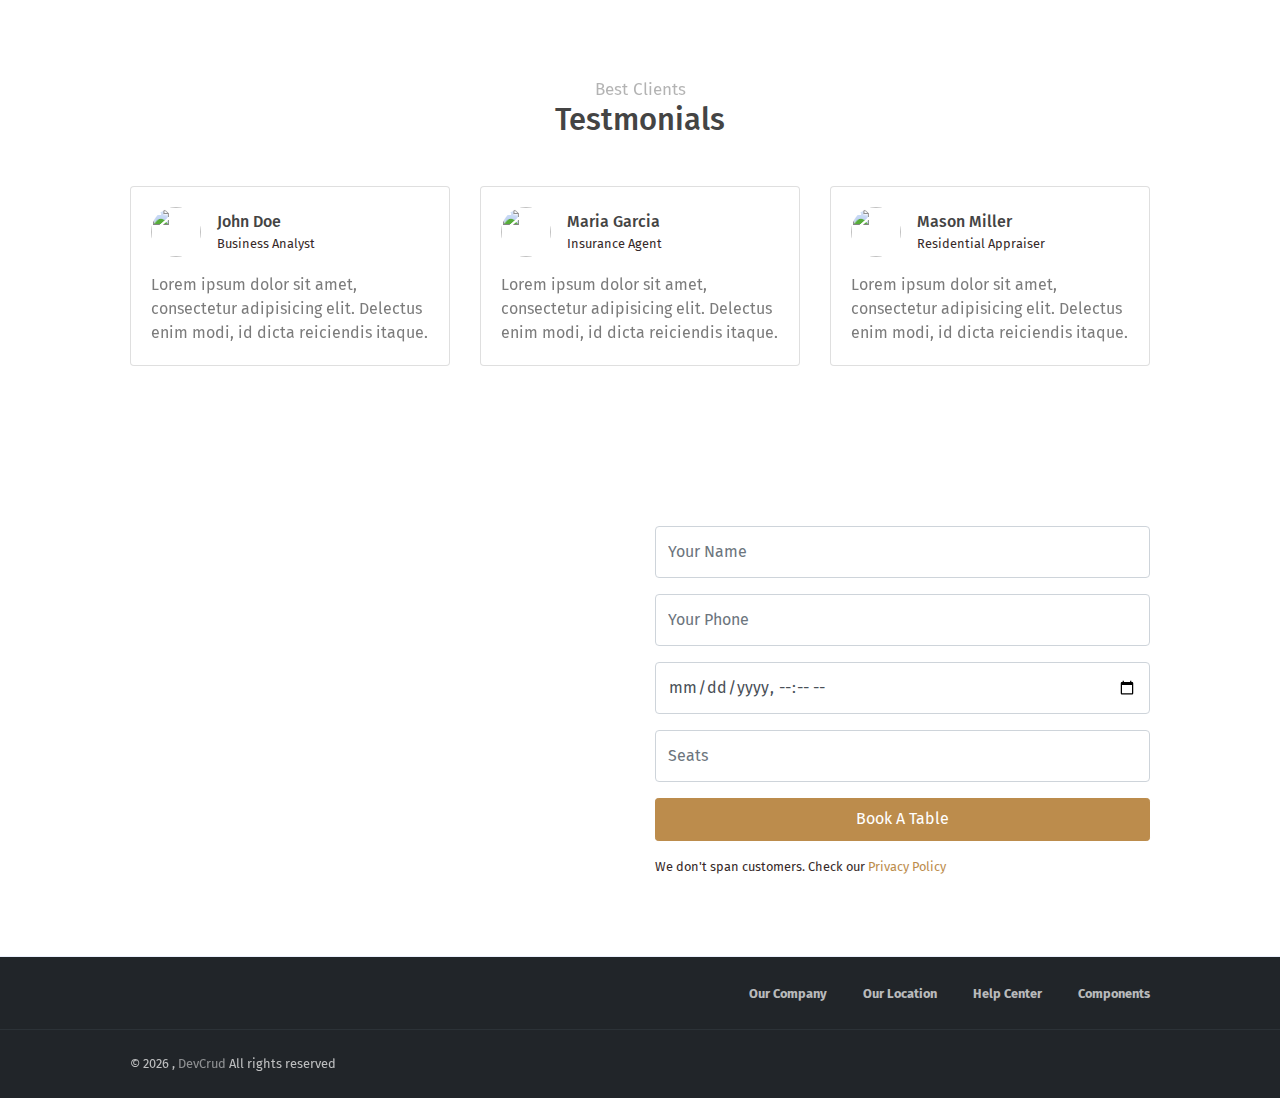
==== commit 8d92270b: "menu" ====
--- a/index.html
+++ b/index.html
@@ -31,7 +31,8 @@
         <ul class="navbar-nav ml-auto">
           <li class="nav-item">
             <a class="nav-link text-primary" href="#home"
-              >CALL US : <span class="pl-2 text-muted">(780) 444 8888</span></a
+              >CALL US :
+              <span class="pl-2 text-muted-menu">(780) 444 8888</span></a
             >
           </li>
         </ul>
--- a/assets/css/style.css
+++ b/assets/css/style.css
@@ -62,3 +62,7 @@
   color: rgb(255, 255, 255);
   box-shadow: 2px 20px 45px 5px rgba(95, 41, 41, 0.2);
 }
+
+.text-muted-menu {
+  color: #fff !important;
+}
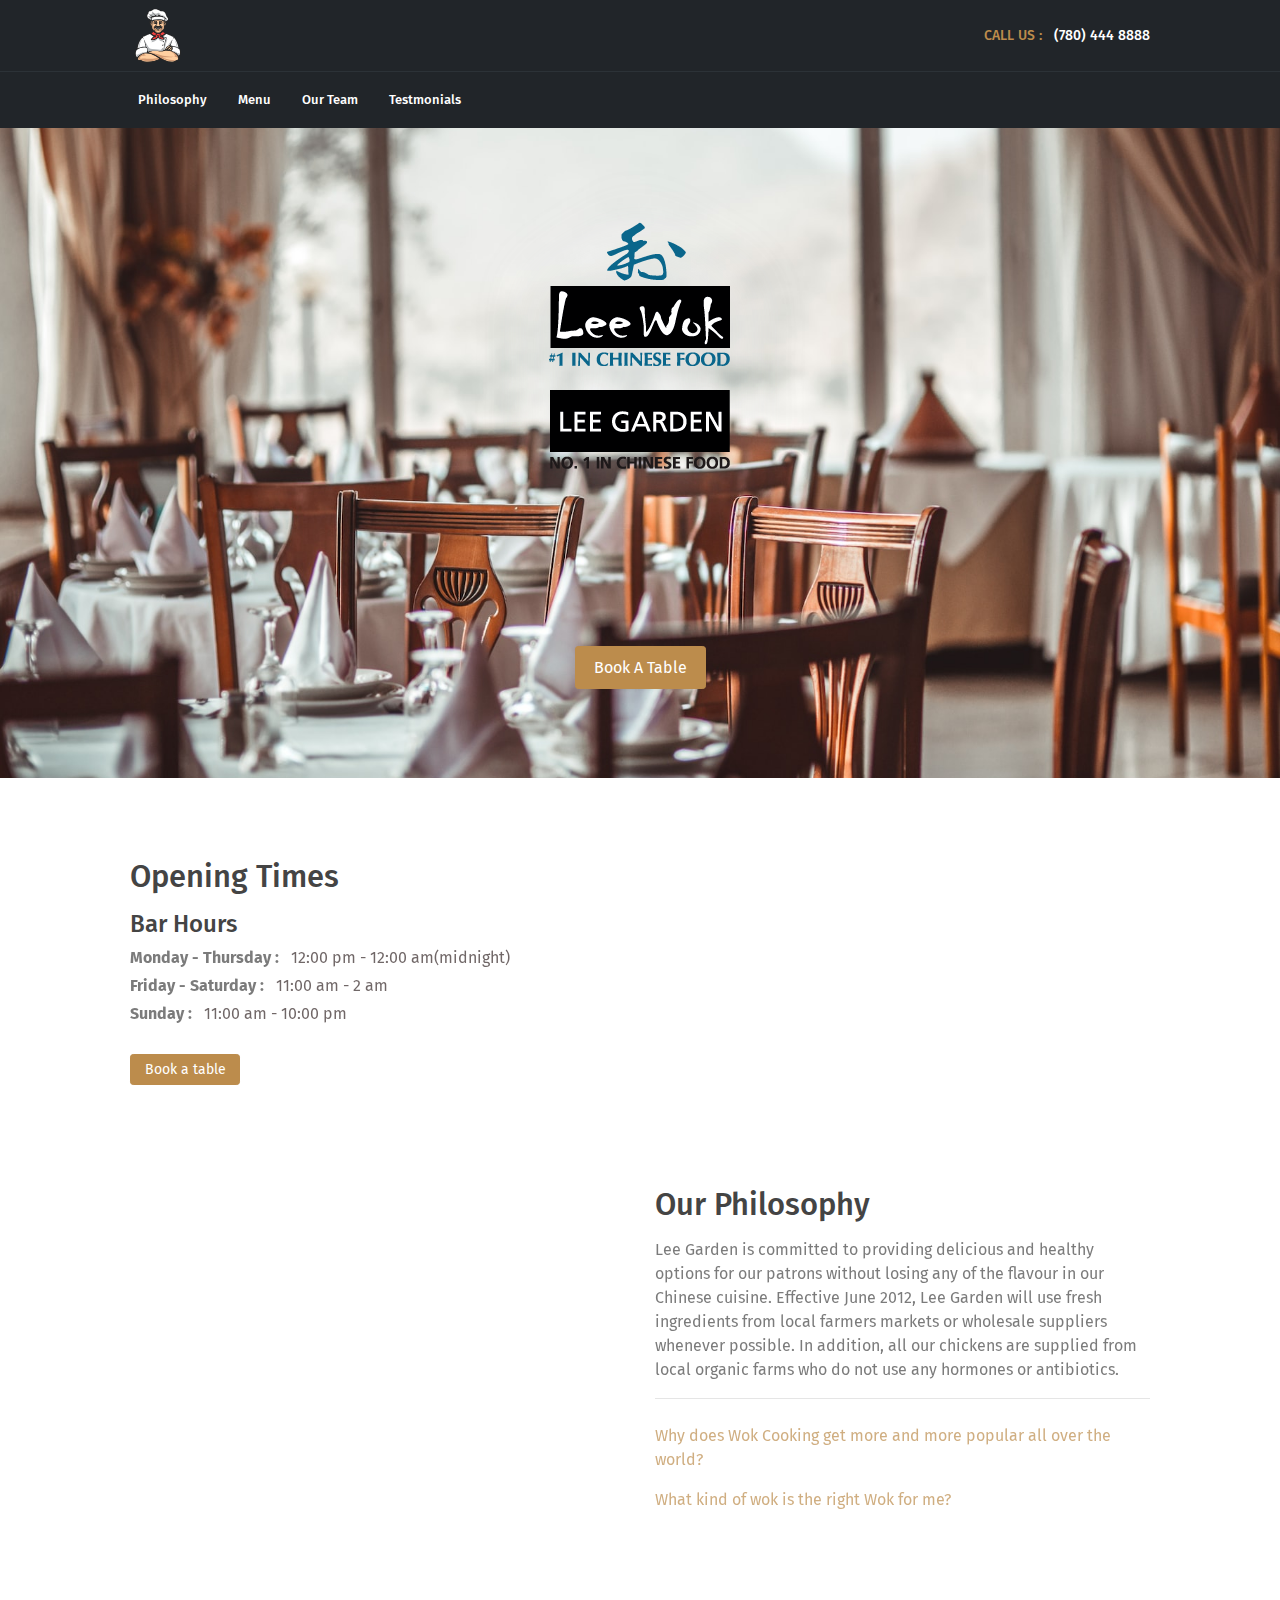
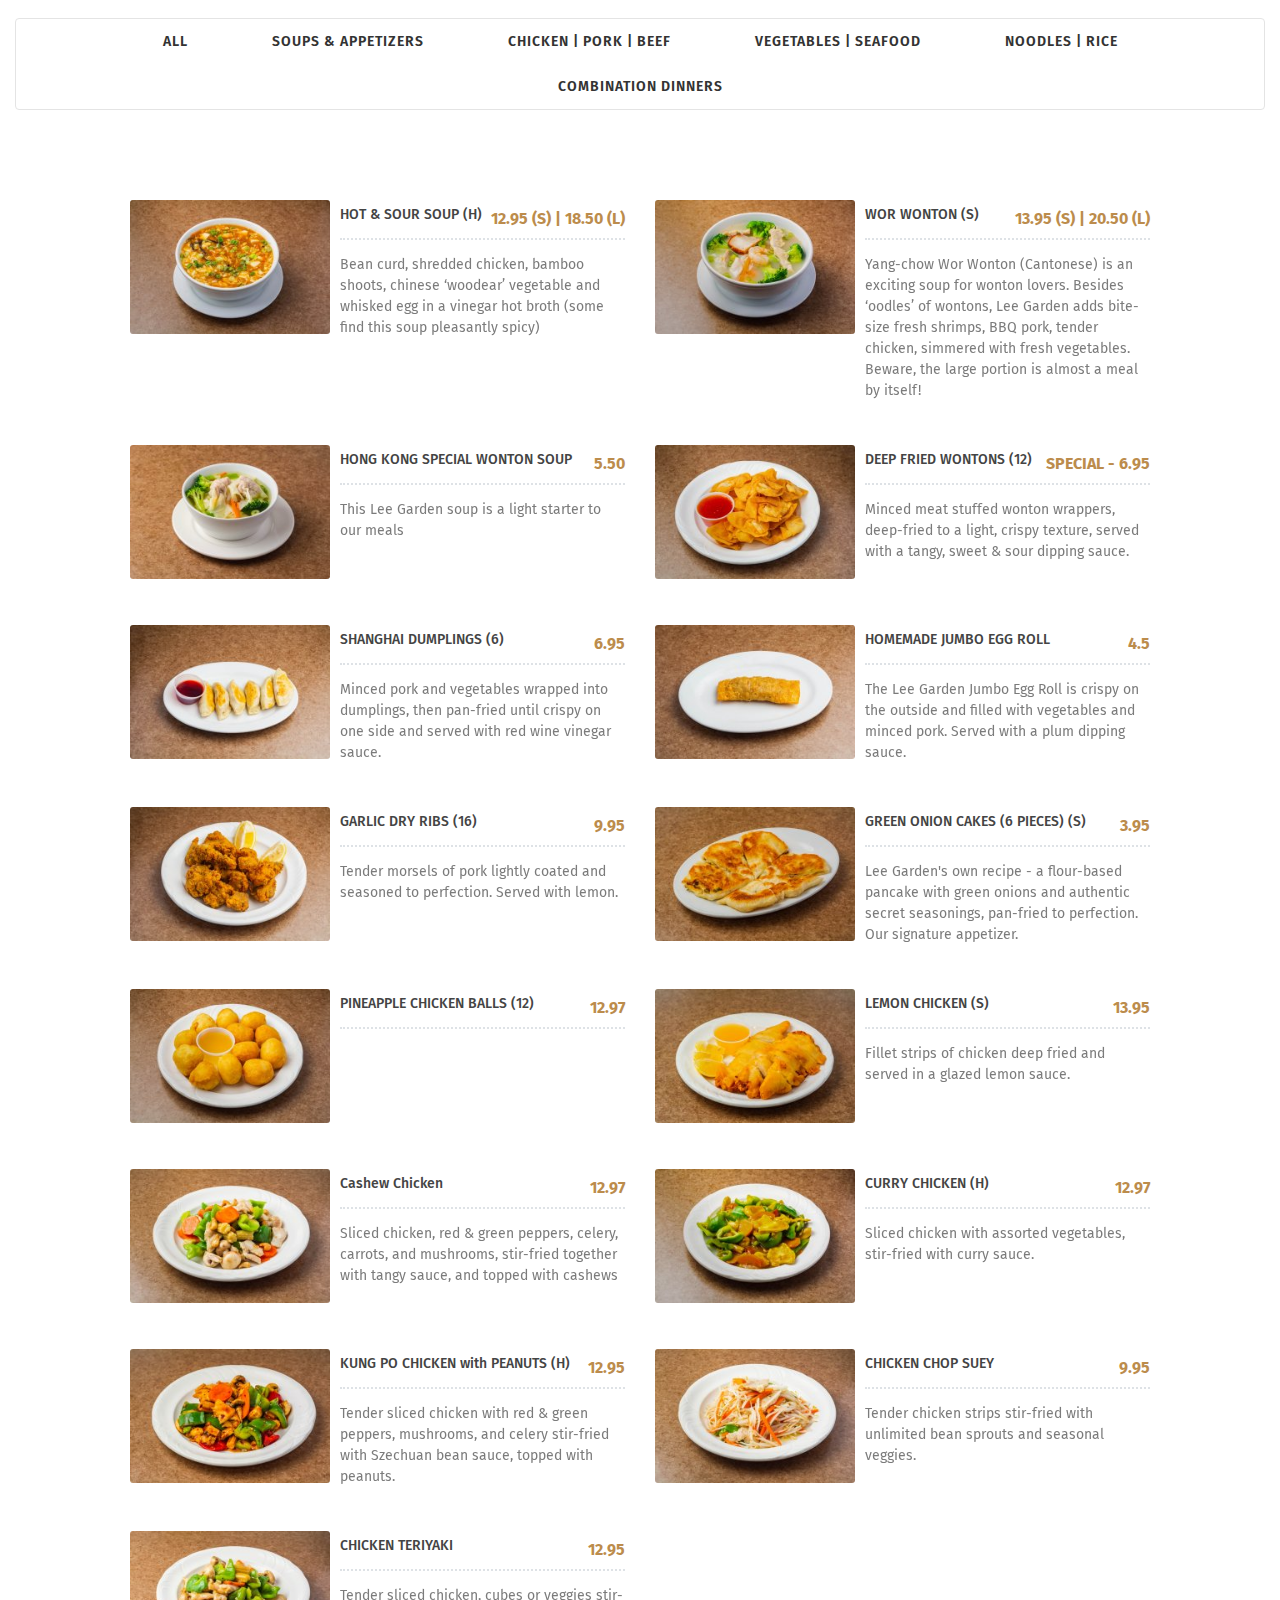
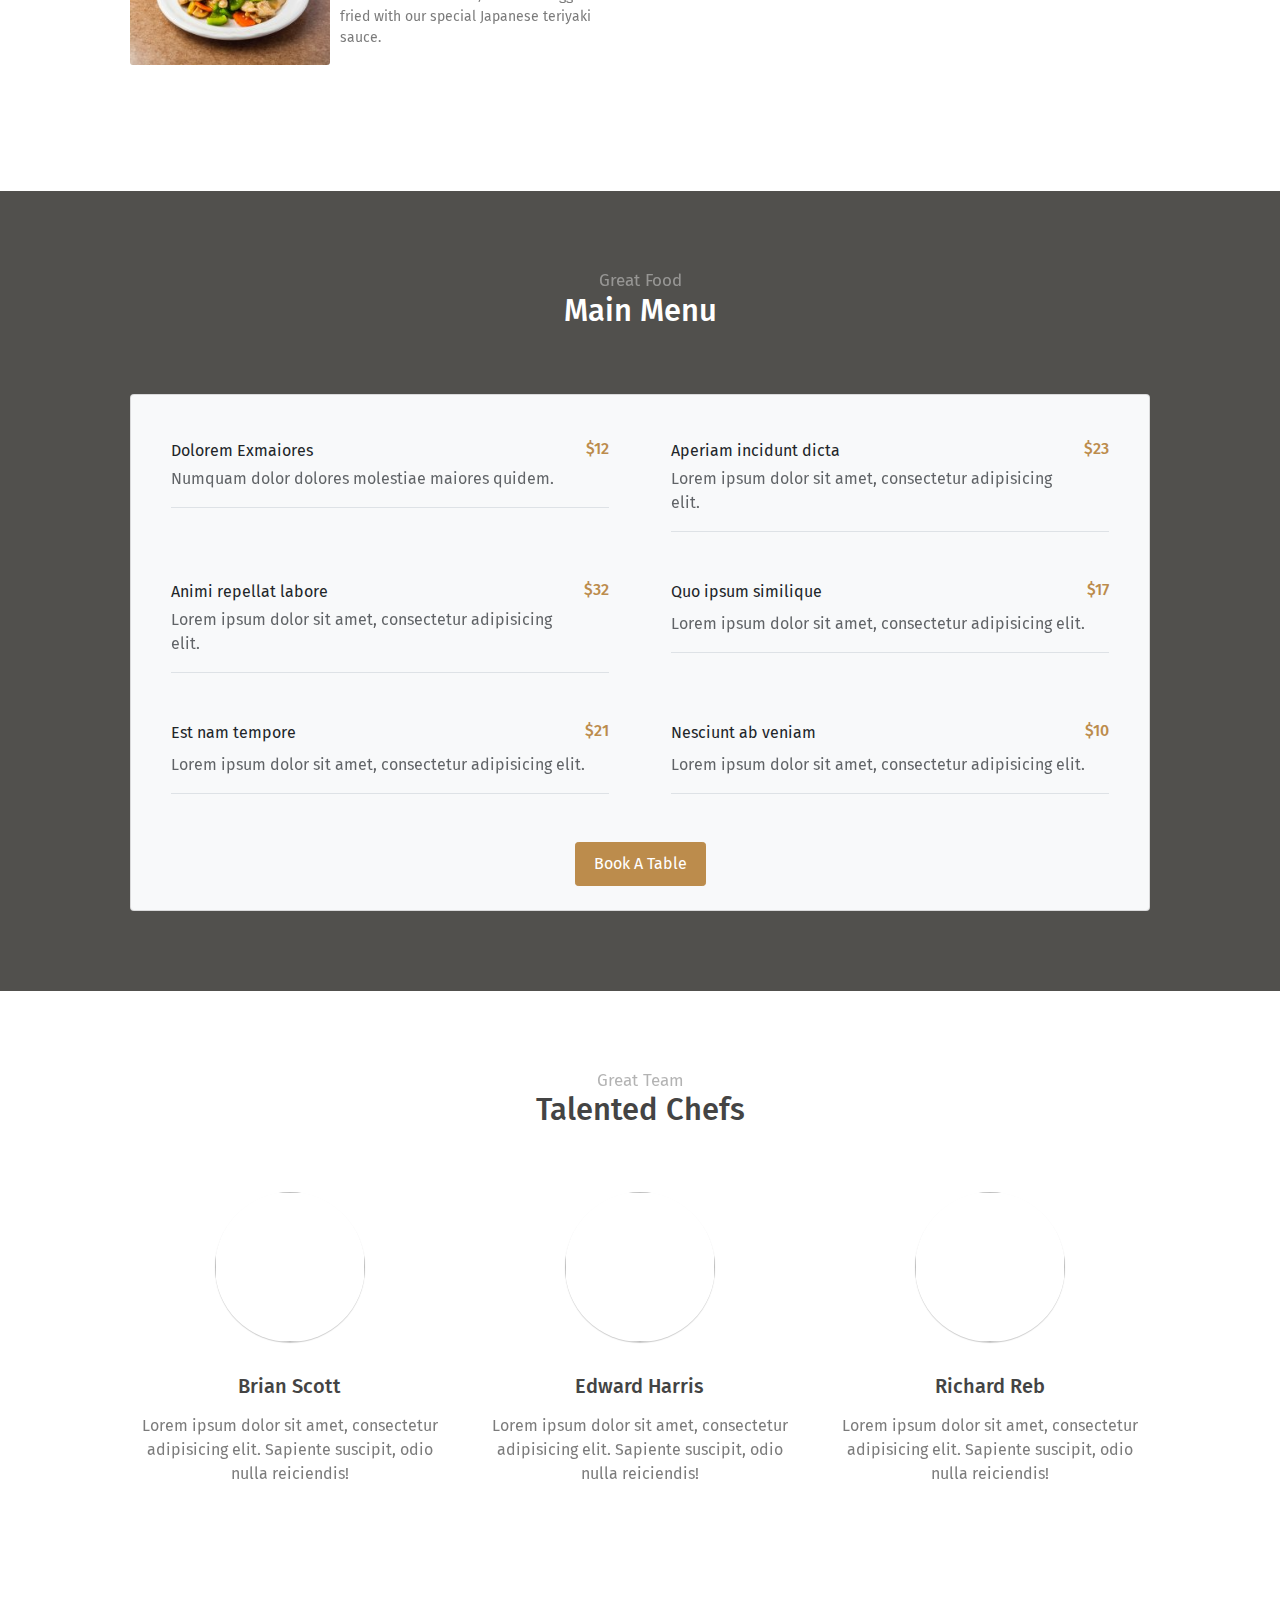
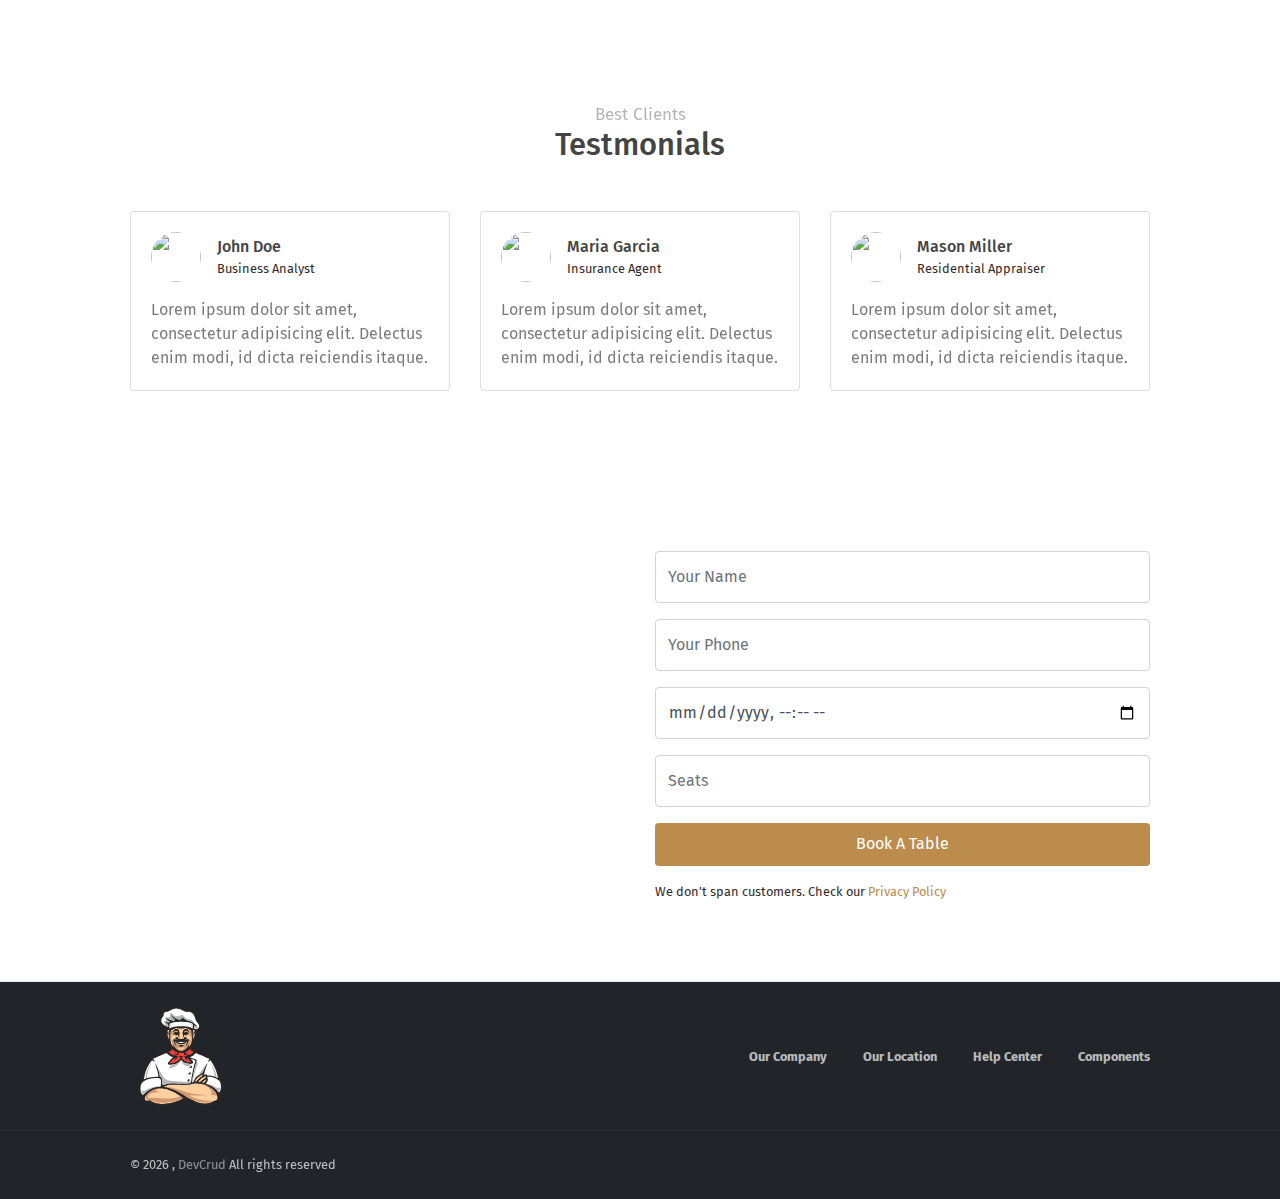
==== commit 85698337: "." ====
--- a/index.html
+++ b/index.html
@@ -28,6 +28,7 @@
         <a class="navbar-brand" href="#">
           <img src="assets/imgs/navbar-brand.svg" alt="" />
         </a>
+
         <ul class="navbar-nav ml-auto">
           <li class="nav-item">
             <a class="nav-link text-primary" href="#home"
@@ -71,7 +72,7 @@
             </li>
           </ul>
           <ul class="navbar-nav ml-auto">
-            <li class="nav-item">
+            <li class="nav-item hide">
               <a href="components.html" class="btn btn-primary btn-sm"
                 >Components</a
               >
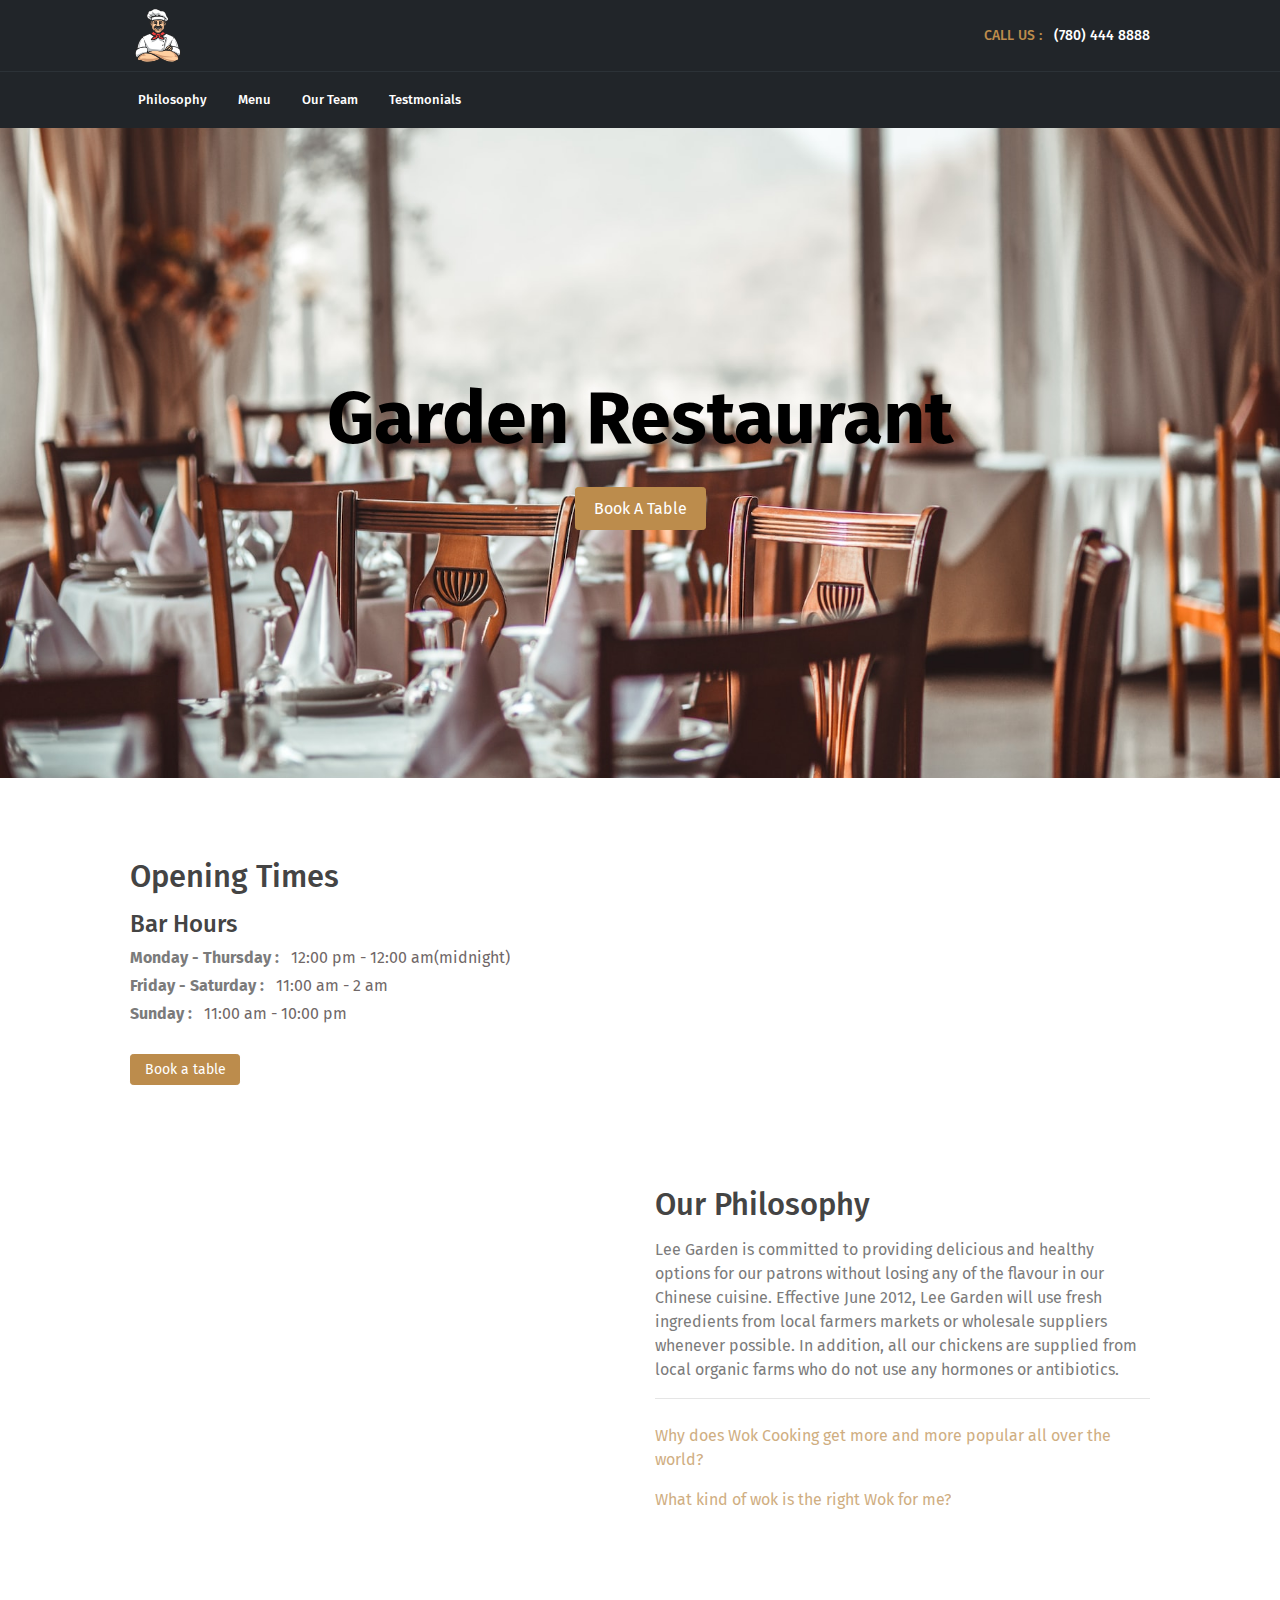
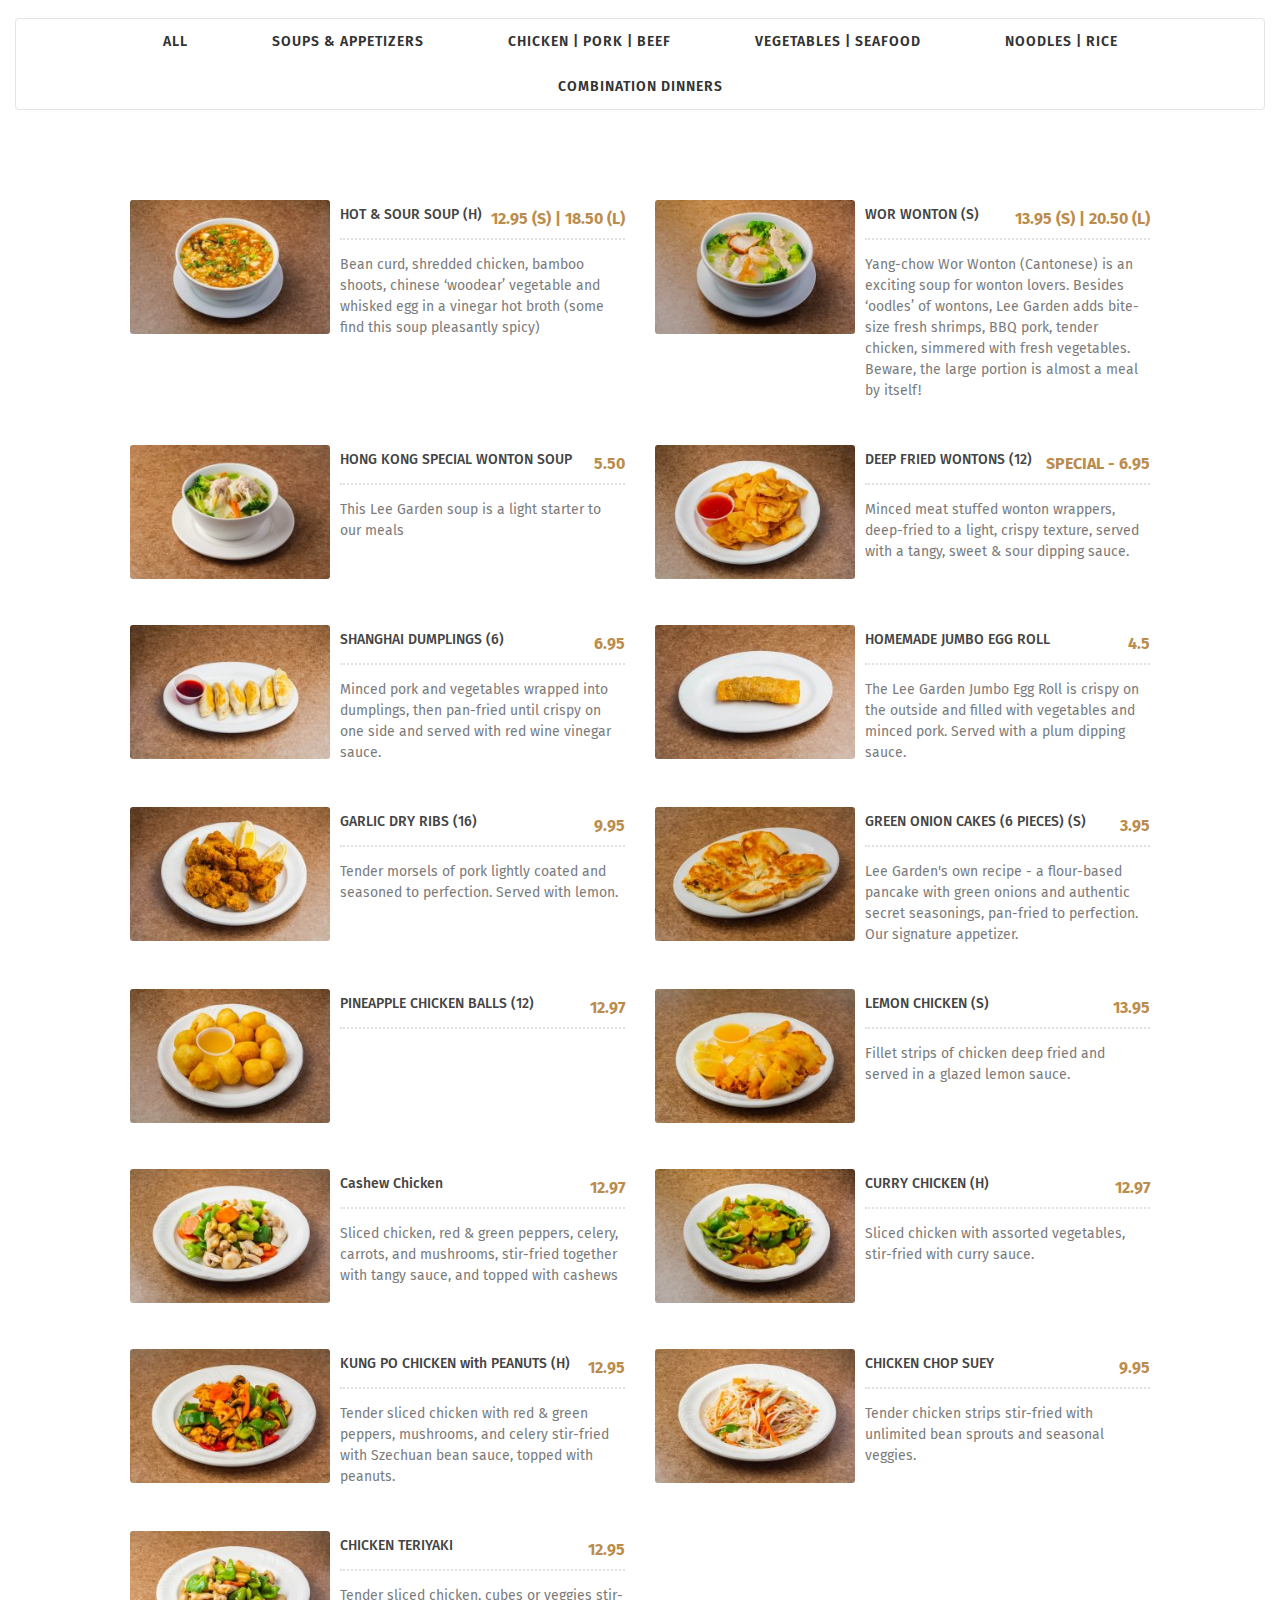
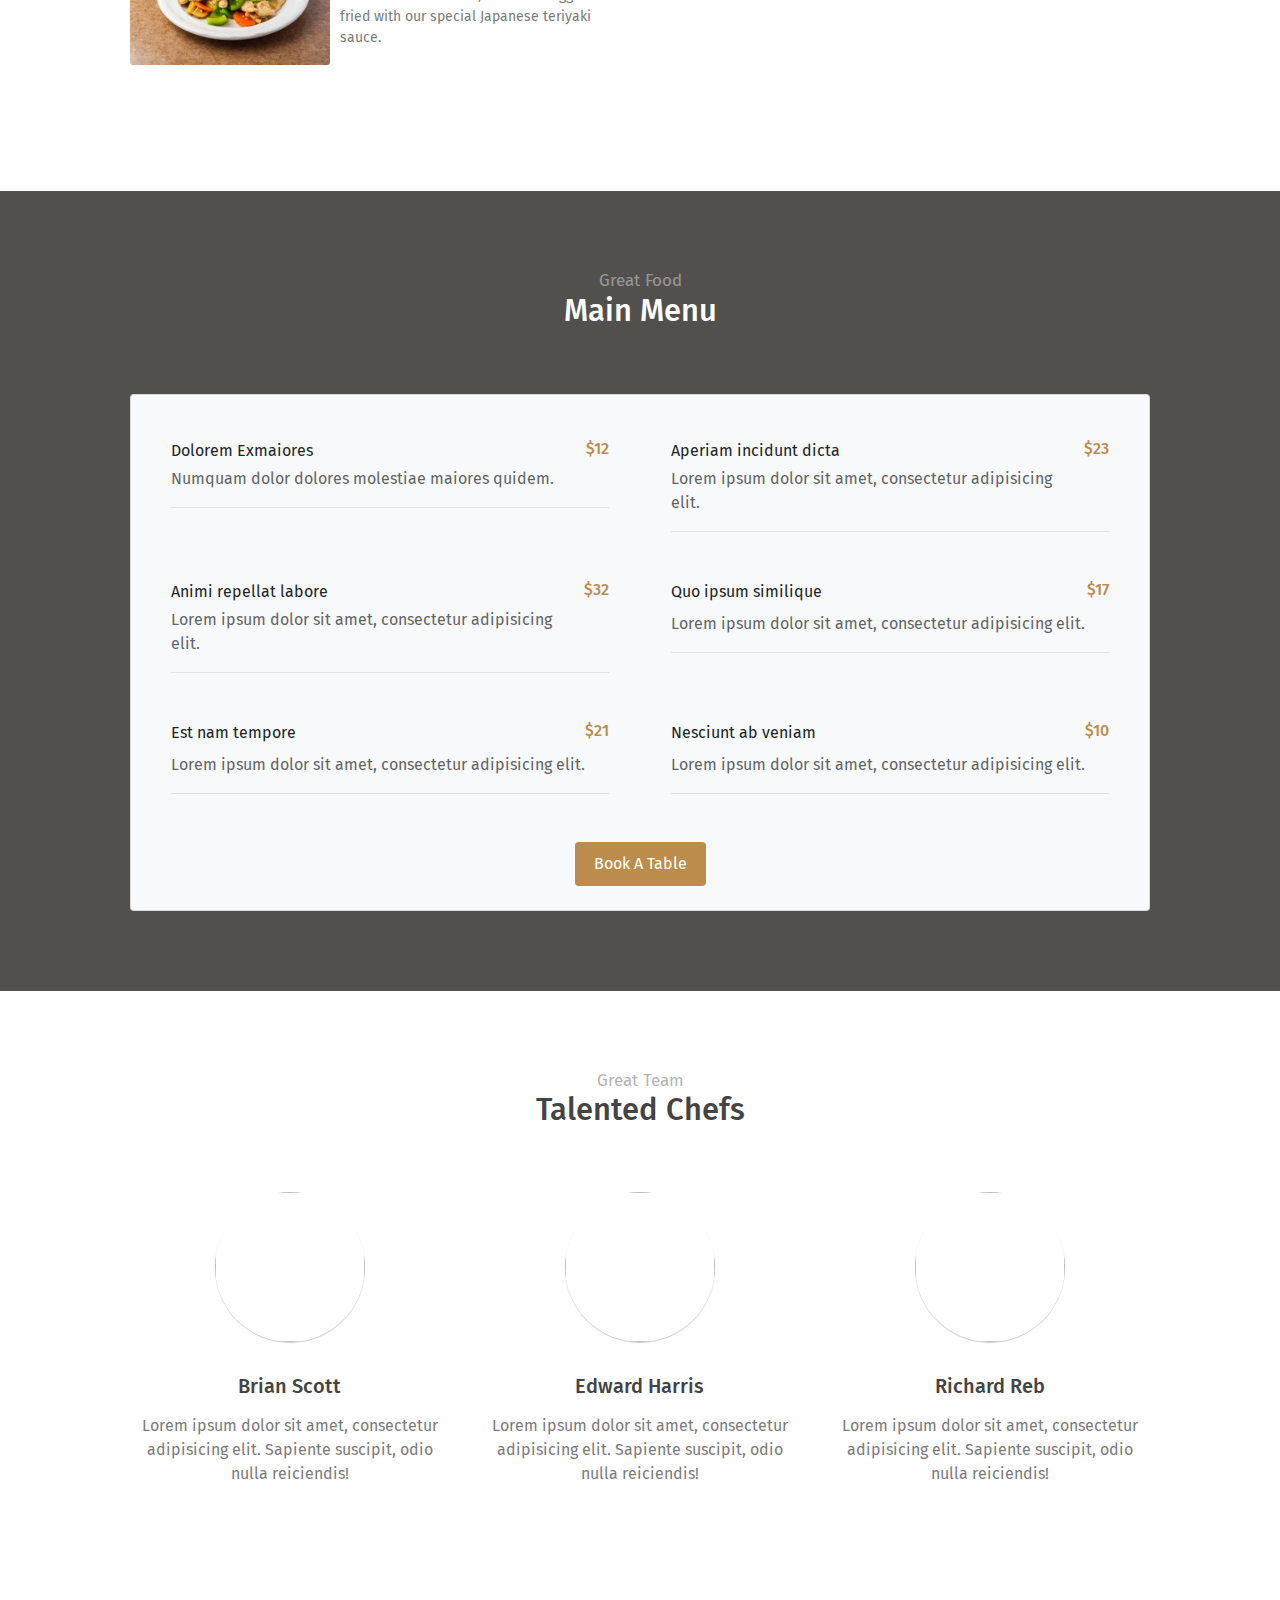
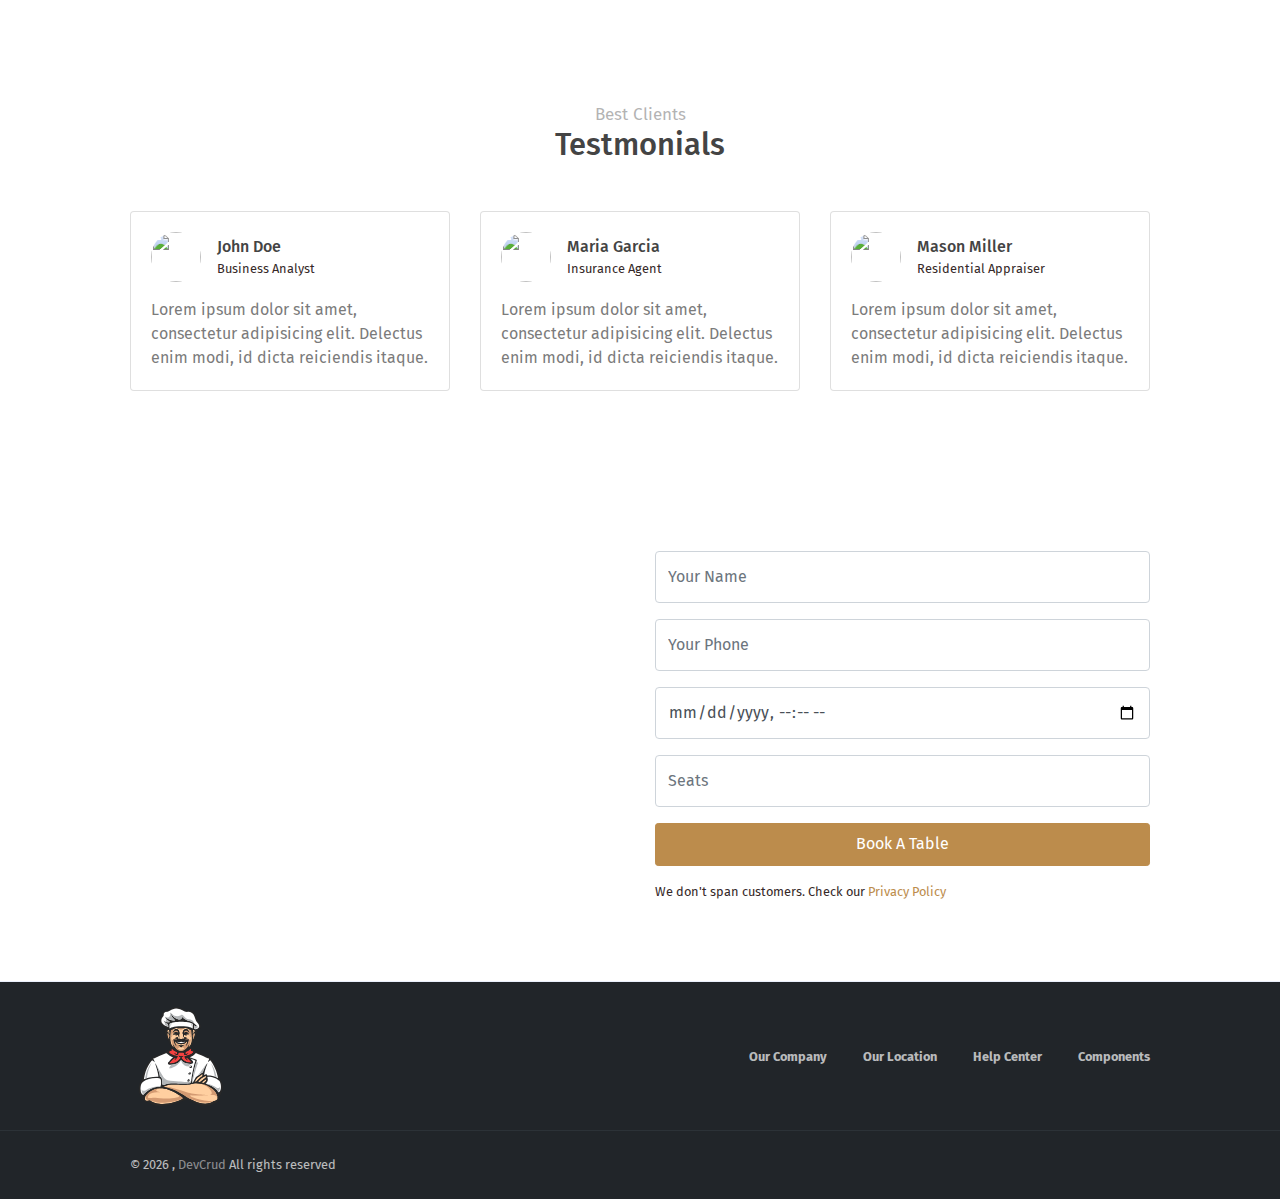
==== commit d0132931: "logo" ====
--- a/index.html
+++ b/index.html
@@ -85,8 +85,7 @@
     <!-- Page Header -->
     <header class="header">
       <div class="overlay">
-        <img src="assets/imgs/logos.png" alt="" class="logo" />
-        <h1 class="title hide">Lee Wok</h1>
+        <h1 class="title black">Garden Restaurant</h1>
         <a class="btn btn-primary mt-3" href="#book-table">Book A Table</a>
       </div>
     </header>
--- a/assets/css/style.css
+++ b/assets/css/style.css
@@ -66,3 +66,8 @@
 .text-muted-menu {
   color: #fff !important;
 }
+
+.black {
+  color: black;
+  font-size: 90px;
+}
